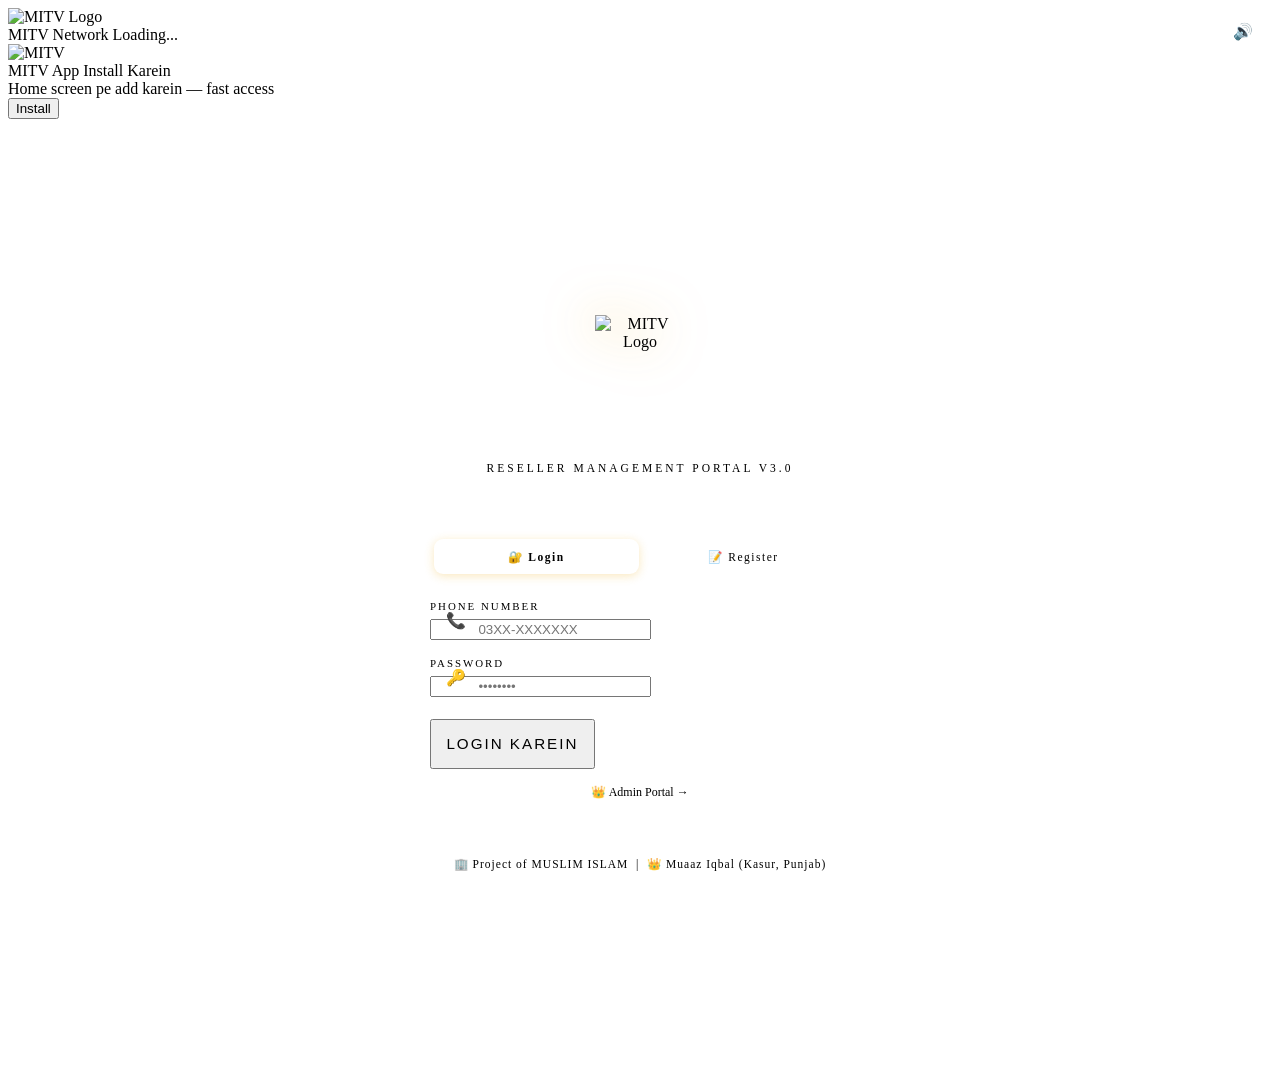
==== index.html @ 3e88e0eb "Add files via upload" ====
<!DOCTYPE html>
<html lang="en">
<head>
<meta charset="UTF-8">
<meta name="viewport" content="width=device-width, initial-scale=1.0, viewport-fit=cover">
<meta name="theme-color" content="#f0b429">
<meta name="apple-mobile-web-app-capable" content="yes">
<meta name="apple-mobile-web-app-status-bar-style" content="black-translucent">
<meta name="apple-mobile-web-app-title" content="MITV Portal">
<title>MITV Network — Reseller Portal</title>
<link rel="manifest" href="manifest.json">
<link rel="apple-touch-icon" href="https://i.ibb.co/Xxpt0B54/IMG-20260415-223746-removebg-preview.png">
<link rel="stylesheet" href="css/shared.css">
<style>
/* ── PAGE SPECIFIC ─────────────────────────────────────────── */
.login-page {
  position: relative; z-index: 1;
  min-height: 100vh; min-height: 100dvh;
  display: flex; flex-direction: column;
  align-items: center; justify-content: center;
  padding: 1.5rem;
}

/* Logo 3D */
.logo-area {
  text-align: center; margin-bottom: 2rem;
  animation: fadeInDown 0.7s ease both;
  perspective: 600px;
}
.logo-img-wrap {
  width: 90px; height: 90px; margin: 0 auto 1rem;
  perspective: 400px;
  animation: logoFloat 4s ease-in-out infinite;
}
.logo-img-wrap img {
  width: 100%; height: 100%; object-fit: contain;
  filter: drop-shadow(0 0 24px rgba(240,180,41,0.7));
  animation: logoRotate 8s ease-in-out infinite;
  transform-style: preserve-3d;
}
@keyframes logoFloat  { 0%,100%{transform:translateY(0)} 50%{transform:translateY(-10px)} }
@keyframes logoRotate { 0%,100%{transform:rotateY(0) scale(1)} 50%{transform:rotateY(15deg) scale(1.05)} }

.logo-title {
  font-family: var(--font-head); font-size: 2rem; font-weight: 900;
  letter-spacing: 5px; text-transform: uppercase;
  background: linear-gradient(90deg, var(--gold3), var(--gold2), var(--gold), var(--gold2));
  background-size: 200%;
  -webkit-background-clip: text; -webkit-text-fill-color: transparent; background-clip: text;
  animation: shimmer 3s linear infinite;
}
.logo-sub {
  color: var(--text2); font-size: 0.72rem; letter-spacing: 3px;
  text-transform: uppercase; margin-top: 0.3rem;
}
@keyframes shimmer { 0%{background-position:0%} 100%{background-position:200%} }

/* Tab switcher */
.tab-row {
  display: flex; background: var(--dark2); border: 1px solid var(--border);
  border-radius: 12px; padding: 4px; margin-bottom: 1.4rem; gap: 2px;
}
.tab-btn {
  flex: 1; padding: 0.65rem; border: none; border-radius: 9px;
  font-family: var(--font-head); font-size: 0.72rem; letter-spacing: 1.5px;
  cursor: pointer; transition: var(--transition); color: var(--text2); background: transparent;
}
.tab-btn.active {
  background: linear-gradient(135deg, var(--gold), var(--gold3)); color: var(--dark); font-weight: 700;
  box-shadow: 0 2px 10px rgba(240,180,41,0.3);
}

/* Cards */
.auth-card {
  width: 100%; max-width: 420px;
  animation: scaleIn 0.5s 0.1s cubic-bezier(0.34,1.56,0.64,1) both;
}

/* Field with icon */
.field-wrap { position: relative; margin-bottom: 1.1rem; }
.field-icon { position:absolute; left:1rem; top:50%; transform:translateY(-50%); font-size:1rem; color:var(--text2); pointer-events:none; transition:color 0.2s; }
.form-input { padding-left: 2.9rem !important; }
.field-wrap:focus-within .field-icon { color: var(--gold); }
.field-label { font-family:var(--font-head); font-size:0.68rem; letter-spacing:2px; color:var(--text2); display:block; margin-bottom:0.4rem; text-transform:uppercase; }

/* Error */
.error-box {
  background: rgba(255,77,109,0.1); border: 1px solid rgba(255,77,109,0.3);
  border-radius: var(--radius-sm); padding: 0.7rem 1rem; color: var(--red);
  font-size: 0.82rem; margin-bottom: 0.9rem; display: none;
}
.error-box.show { display: block; animation: shake 0.4s ease; }

/* Success box */
.success-box {
  background: rgba(0,230,118,0.1); border: 1px solid rgba(0,230,118,0.25);
  border-radius: var(--radius-sm); padding: 0.8rem 1rem; color: var(--green);
  font-size: 0.85rem; margin-bottom: 0.9rem; display: none; line-height: 1.6;
}
.success-box.show { display: block; animation: fadeIn 0.4s ease; }

/* Footer */
.login-footer {
  margin-top: 1.8rem; text-align: center; color: var(--text2);
  font-size: 0.72rem; letter-spacing: 1px;
  animation: fadeInUp 0.6s 0.3s ease both;
}
.login-footer .gold { color: var(--gold); }

/* PWA banner */
#pwaBanner { z-index: 500; }

/* Admin link */
.admin-link {
  display: block; text-align: center; margin-top: 1rem;
  color: var(--text3); font-size: 0.75rem; text-decoration: none;
  transition: color 0.2s;
}
.admin-link:hover { color: var(--gold); }
</style>
</head>
<body>

<!-- Animated BG -->
<div class="bg-canvas">
  <div class="particles"></div>
  <div class="orb orb-1"></div>
  <div class="orb orb-2"></div>
  <div class="orb orb-3"></div>
</div>

<!-- Loader -->
<div class="loader-overlay" id="loaderOverlay">
  <img src="https://i.ibb.co/Xxpt0B54/IMG-20260415-223746-removebg-preview.png" class="loader-logo" alt="MITV Logo">
  <div class="loader-ring"></div>
  <div class="loader-text">MITV Network Loading...</div>
  <div class="loader-progress"><div class="loader-progress-bar"></div></div>
</div>

<!-- Sound toggle -->
<button onclick="toggleSound()" id="soundToggle" style="position:fixed;top:1rem;right:1rem;z-index:99;background:var(--glass2);border:1px solid var(--border);border-radius:8px;padding:0.4rem 0.7rem;color:var(--text);cursor:pointer;font-size:1rem;backdrop-filter:blur(10px);">🔊</button>

<!-- PWA Install Banner -->
<div class="pwa-banner" id="pwaBanner">
  <img src="https://i.ibb.co/Xxpt0B54/IMG-20260415-223746-removebg-preview.png" class="pwa-banner-logo" alt="MITV">
  <div class="pwa-banner-text">
    <div class="pwa-banner-title">MITV App Install Karein</div>
    <div class="pwa-banner-sub">Home screen pe add karein — fast access</div>
  </div>
  <button class="btn btn-gold btn-sm" onclick="installPWA()">Install</button>
</div>

<div class="login-page">
  <div class="logo-area">
    <div class="logo-img-wrap">
      <img src="https://i.ibb.co/Xxpt0B54/IMG-20260415-223746-removebg-preview.png" alt="MITV Logo">
    </div>
    <div class="logo-title">MITV Network</div>
    <div class="logo-sub">Reseller Management Portal v3.0</div>
  </div>

  <div class="auth-card card-3d" style="padding:1.8rem 2rem;">
    <div class="gold-line"></div>

    <!-- Tab Row -->
    <div class="tab-row">
      <button class="tab-btn active" id="tabLogin" onclick="switchTab('login')">🔐 Login</button>
      <button class="tab-btn" id="tabRegister" onclick="switchTab('register')">📝 Register</button>
    </div>

    <!-- LOGIN FORM -->
    <div id="loginForm">
      <div id="loginError" class="error-box"></div>
      <div class="field-wrap">
        <label class="field-label">Phone Number</label>
        <span class="field-icon">📞</span>
        <input type="tel" class="form-input" id="loginPhone" placeholder="03XX-XXXXXXX" autocomplete="tel">
      </div>
      <div class="field-wrap">
        <label class="field-label">Password</label>
        <span class="field-icon">🔑</span>
        <input type="password" class="form-input" id="loginPass" placeholder="••••••••" autocomplete="current-password">
      </div>
      <button class="btn btn-gold btn-full" id="loginBtn" onclick="doLogin()" style="margin-top:0.3rem; padding:0.9rem; font-size:0.95rem; letter-spacing:2px;">
        LOGIN KAREIN
      </button>
      <a href="admin.html" class="admin-link">👑 Admin Portal →</a>
    </div>

    <!-- REGISTER FORM -->
    <div id="registerForm" style="display:none;">
      <div style="background:rgba(240,180,41,0.08);border:1px solid var(--border2);border-radius:10px;padding:0.8rem 1rem;margin-bottom:1.2rem;font-size:0.82rem;color:var(--text2);line-height:1.6;">
        ℹ️ Registration request admin (Muaaz) ke paas jayegi. Approve hone ke baad login kar sakte ho.
      </div>
      <div id="registerError"   class="error-box"></div>
      <div id="registerSuccess" class="success-box"></div>
      <div class="field-wrap">
        <label class="field-label">Pura Naam</label>
        <span class="field-icon">👤</span>
        <input type="text" class="form-input" id="regName" placeholder="Muhammad Ali">
      </div>
      <div class="field-wrap">
        <label class="field-label">WhatsApp Number</label>
        <span class="field-icon">📞</span>
        <input type="tel" class="form-input" id="regPhone" placeholder="03XX-XXXXXXX">
      </div>
      <div class="field-wrap">
        <label class="field-label">City / Shehar</label>
        <span class="field-icon">📍</span>
        <input type="text" class="form-input" id="regCity" placeholder="Lahore, Karachi...">
      </div>
      <div class="field-wrap">
        <label class="field-label">Password Chahiye</label>
        <span class="field-icon">🔒</span>
        <input type="password" class="form-input" id="regPass" placeholder="Secure password">
      </div>
      <div class="field-wrap">
        <label class="field-label">MITV Se Kaise Suna?</label>
        <span class="field-icon">💬</span>
        <input type="text" class="form-input" id="regRef" placeholder="Dost, social media...">
      </div>
      <button class="btn btn-gold btn-full" id="registerBtn" onclick="doRegister()" style="margin-top:0.3rem; padding:0.9rem; font-size:0.92rem; letter-spacing:1px;">
        📤 Request Bhejo
      </button>
    </div>
  </div>

  <div class="login-footer">
    🏢 Project of <span class="gold">MUSLIM ISLAM</span> &nbsp;|&nbsp; 👑 <span class="gold">Muaaz Iqbal</span> (Kasur, Punjab)
  </div>
</div>

<div id="toastContainer"></div>

<!-- Scripts -->
<script src="js/sounds.js"></script>
<script type="module">
import { initializeApp }    from "https://www.gstatic.com/firebasejs/11.0.0/firebase-app.js";
import { getDatabase, ref, get, push, set }
  from "https://www.gstatic.com/firebasejs/11.0.0/firebase-database.js";
import { firebaseConfig, showToast, registerSW } from './js/firebase-config.js';

const app = initializeApp(firebaseConfig);
const db  = getDatabase(app);

registerSW();

// ── HIDE LOADER ──────────────────────────────────────────────
setTimeout(() => {
  document.getElementById('loaderOverlay').classList.add('hide');
}, 1800);

// ── CHECK SAVED SESSION ──────────────────────────────────────
window.addEventListener('load', () => {
  const saved = localStorage.getItem('mitv_session');
  if (saved) {
    try {
      const s = JSON.parse(saved);
      if (s && s.id && s.role) {
        // Auto-redirect with PIN check
        sessionStorage.setItem('mitv_reseller', saved);
        window.location.href = s.role === 'admin' ? 'admin.html' : 'dashboard.html';
      }
    } catch(e) { localStorage.removeItem('mitv_session'); }
  }
});

// ── ENTER KEY ────────────────────────────────────────────────
['loginPhone','loginPass'].forEach(id => {
  document.getElementById(id)?.addEventListener('keydown', e => {
    if (e.key === 'Enter') window.doLogin();
  });
});

// ── TAB SWITCH ───────────────────────────────────────────────
window.switchTab = function(tab) {
  playSound('nav');
  const isLogin = tab === 'login';
  document.getElementById('loginForm').style.display    = isLogin ? 'block' : 'none';
  document.getElementById('registerForm').style.display = isLogin ? 'none'  : 'block';
  document.getElementById('tabLogin').classList.toggle('active',    isLogin);
  document.getElementById('tabRegister').classList.toggle('active', !isLogin);
};

// ── LOGIN ────────────────────────────────────────────────────
window.doLogin = async function() {
  const phone = document.getElementById('loginPhone').value.trim();
  const pass  = document.getElementById('loginPass').value.trim();
  const errEl = document.getElementById('loginError');
  const btn   = document.getElementById('loginBtn');

  errEl.classList.remove('show');

  if (!phone || !pass) {
    errEl.textContent = '⚠️ Phone aur password dono zaroori hain.';
    errEl.classList.add('show');
    playSound('error');
    return;
  }

  btn.disabled  = true;
  btn.innerHTML = '<span class="spinner"></span> Verify ho raha hai...';

  try {
    const snap = await get(ref(db, 'resellers'));
    if (!snap.exists()) throw new Error('No resellers');

    let found = null;
    for (const [rid, data] of Object.entries(snap.val())) {
      if (data.number === phone && data.password === pass && data.active !== false) {
        found = { ...data, id: rid, role: 'reseller' };
        break;
      }
    }

    if (found) {
      // Save session — remember me
      localStorage.setItem('mitv_session', JSON.stringify(found));
      sessionStorage.setItem('mitv_reseller', JSON.stringify(found));
      playSound('success');
      showToast(`✅ Welcome, ${found.name}!`, 'success');
      setTimeout(() => window.location.href = 'dashboard.html', 800);
    } else {
      throw new Error('invalid');
    }
  } catch(e) {
    playSound('error');
    errEl.textContent = '❌ Galat phone number ya password.';
    errEl.classList.add('show');
    btn.disabled  = false;
    btn.innerHTML = 'LOGIN KAREIN';
  }
};

// ── REGISTER ─────────────────────────────────────────────────
window.doRegister = async function() {
  const name  = document.getElementById('regName').value.trim();
  const phone = document.getElementById('regPhone').value.trim();
  const city  = document.getElementById('regCity').value.trim();
  const pass  = document.getElementById('regPass').value.trim();
  const ref2  = document.getElementById('regRef').value.trim();
  const errEl = document.getElementById('registerError');
  const sukEl = document.getElementById('registerSuccess');
  const btn   = document.getElementById('registerBtn');

  errEl.classList.remove('show'); sukEl.classList.remove('show');

  if (!name || !phone || !pass) {
    errEl.textContent = '⚠️ Naam, phone aur password zaroori hain.';
    errEl.classList.add('show'); playSound('error'); return;
  }
  if (pass.length < 4) {
    errEl.textContent = '⚠️ Password kam az kam 4 characters ka hona chahiye.';
    errEl.classList.add('show'); playSound('error'); return;
  }

  btn.disabled  = true;
  btn.innerHTML = '<span class="spinner"></span> Bhej raha hai...';

  try {
    // Save to reseller_requests node — admin will approve
    await push(ref(db, 'reseller_requests'), {
      name, phone, city, password: pass, reference: ref2,
      status:      'pending',
      requested_at: Date.now()
    });

    playSound('deploy');
    sukEl.innerHTML = `✅ <strong>Request bhaij di gayi!</strong><br>Admin (Muaaz) aapko approve karega aur login details bhejega.<br><br>📞 Contact: Muaaz Iqbal (Kasur)`;
    sukEl.classList.add('show');
    btn.disabled  = false;
    btn.innerHTML = '📤 Request Bhejo';
    // Clear form
    ['regName','regPhone','regCity','regPass','regRef'].forEach(id => { document.getElementById(id).value = ''; });

  } catch(e) {
    playSound('error');
    errEl.textContent = '❌ Error: ' + e.message;
    errEl.classList.add('show');
    btn.disabled  = false;
    btn.innerHTML = '📤 Request Bhejo';
  }
};
</script>
</body>
</html>
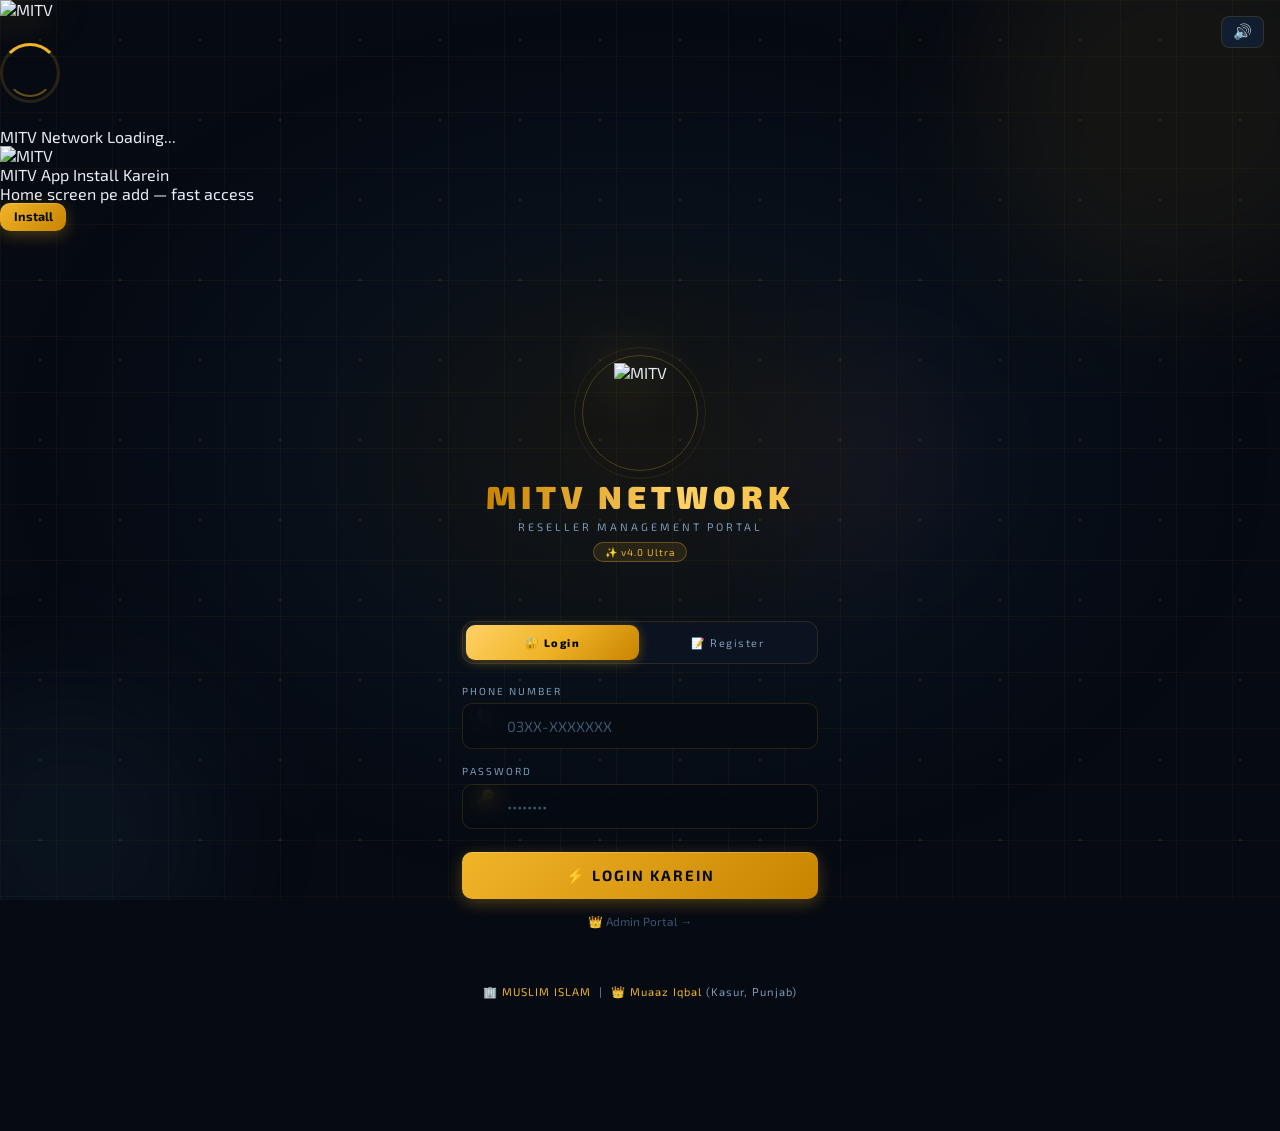
==== commit 0ed8c7ed: "Add files via upload" ====
--- a/index.html
+++ b/index.html
@@ -2,384 +2,213 @@
 <html lang="en">
 <head>
 <meta charset="UTF-8">
-<meta name="viewport" content="width=device-width, initial-scale=1.0, viewport-fit=cover">
+<meta name="viewport" content="width=device-width,initial-scale=1,viewport-fit=cover">
 <meta name="theme-color" content="#f0b429">
 <meta name="apple-mobile-web-app-capable" content="yes">
 <meta name="apple-mobile-web-app-status-bar-style" content="black-translucent">
-<meta name="apple-mobile-web-app-title" content="MITV Portal">
-<title>MITV Network — Reseller Portal</title>
+<meta name="apple-mobile-web-app-title" content="MITV">
+<title>MITV Network — Login</title>
 <link rel="manifest" href="manifest.json">
 <link rel="apple-touch-icon" href="https://i.ibb.co/Xxpt0B54/IMG-20260415-223746-removebg-preview.png">
 <link rel="stylesheet" href="css/shared.css">
 <style>
-/* ── PAGE SPECIFIC ─────────────────────────────────────────── */
-.login-page {
-  position: relative; z-index: 1;
-  min-height: 100vh; min-height: 100dvh;
-  display: flex; flex-direction: column;
-  align-items: center; justify-content: center;
-  padding: 1.5rem;
-}
-
-/* Logo 3D */
-.logo-area {
-  text-align: center; margin-bottom: 2rem;
-  animation: fadeInDown 0.7s ease both;
-  perspective: 600px;
-}
-.logo-img-wrap {
-  width: 90px; height: 90px; margin: 0 auto 1rem;
-  perspective: 400px;
-  animation: logoFloat 4s ease-in-out infinite;
-}
-.logo-img-wrap img {
-  width: 100%; height: 100%; object-fit: contain;
-  filter: drop-shadow(0 0 24px rgba(240,180,41,0.7));
-  animation: logoRotate 8s ease-in-out infinite;
-  transform-style: preserve-3d;
-}
-@keyframes logoFloat  { 0%,100%{transform:translateY(0)} 50%{transform:translateY(-10px)} }
-@keyframes logoRotate { 0%,100%{transform:rotateY(0) scale(1)} 50%{transform:rotateY(15deg) scale(1.05)} }
-
-.logo-title {
-  font-family: var(--font-head); font-size: 2rem; font-weight: 900;
-  letter-spacing: 5px; text-transform: uppercase;
-  background: linear-gradient(90deg, var(--gold3), var(--gold2), var(--gold), var(--gold2));
-  background-size: 200%;
-  -webkit-background-clip: text; -webkit-text-fill-color: transparent; background-clip: text;
-  animation: shimmer 3s linear infinite;
-}
-.logo-sub {
-  color: var(--text2); font-size: 0.72rem; letter-spacing: 3px;
-  text-transform: uppercase; margin-top: 0.3rem;
-}
-@keyframes shimmer { 0%{background-position:0%} 100%{background-position:200%} }
-
-/* Tab switcher */
-.tab-row {
-  display: flex; background: var(--dark2); border: 1px solid var(--border);
-  border-radius: 12px; padding: 4px; margin-bottom: 1.4rem; gap: 2px;
-}
-.tab-btn {
-  flex: 1; padding: 0.65rem; border: none; border-radius: 9px;
-  font-family: var(--font-head); font-size: 0.72rem; letter-spacing: 1.5px;
-  cursor: pointer; transition: var(--transition); color: var(--text2); background: transparent;
-}
-.tab-btn.active {
-  background: linear-gradient(135deg, var(--gold), var(--gold3)); color: var(--dark); font-weight: 700;
-  box-shadow: 0 2px 10px rgba(240,180,41,0.3);
-}
-
-/* Cards */
-.auth-card {
-  width: 100%; max-width: 420px;
-  animation: scaleIn 0.5s 0.1s cubic-bezier(0.34,1.56,0.64,1) both;
-}
-
-/* Field with icon */
-.field-wrap { position: relative; margin-bottom: 1.1rem; }
-.field-icon { position:absolute; left:1rem; top:50%; transform:translateY(-50%); font-size:1rem; color:var(--text2); pointer-events:none; transition:color 0.2s; }
-.form-input { padding-left: 2.9rem !important; }
-.field-wrap:focus-within .field-icon { color: var(--gold); }
-.field-label { font-family:var(--font-head); font-size:0.68rem; letter-spacing:2px; color:var(--text2); display:block; margin-bottom:0.4rem; text-transform:uppercase; }
-
-/* Error */
-.error-box {
-  background: rgba(255,77,109,0.1); border: 1px solid rgba(255,77,109,0.3);
-  border-radius: var(--radius-sm); padding: 0.7rem 1rem; color: var(--red);
-  font-size: 0.82rem; margin-bottom: 0.9rem; display: none;
-}
-.error-box.show { display: block; animation: shake 0.4s ease; }
-
-/* Success box */
-.success-box {
-  background: rgba(0,230,118,0.1); border: 1px solid rgba(0,230,118,0.25);
-  border-radius: var(--radius-sm); padding: 0.8rem 1rem; color: var(--green);
-  font-size: 0.85rem; margin-bottom: 0.9rem; display: none; line-height: 1.6;
-}
-.success-box.show { display: block; animation: fadeIn 0.4s ease; }
+.login-wrap{min-height:100vh;min-height:100dvh;display:flex;flex-direction:column;align-items:center;justify-content:center;padding:1.4rem;position:relative;z-index:1}
+
+/* Logo */
+.logo-block{text-align:center;margin-bottom:1.9rem;animation:fadeUp .7s ease both}
+.logo-ring{width:100px;height:100px;margin:0 auto .9rem;position:relative;animation:logoFloat 4s ease-in-out infinite}
+.logo-ring::before{content:'';position:absolute;inset:-8px;border-radius:50%;border:1.5px solid rgba(240,180,41,.25);animation:ringPulse 3s ease-in-out infinite}
+.logo-ring::after{content:'';position:absolute;inset:-16px;border-radius:50%;border:1px solid rgba(240,180,41,.1);animation:ringPulse 3s ease-in-out infinite .5s}
+.logo-ring img{width:100%;height:100%;object-fit:contain;filter:drop-shadow(0 0 28px rgba(240,180,41,.72));animation:logoSpin 10s ease-in-out infinite;position:relative;z-index:1}
+.logo-title{font-family:var(--fh);font-size:2rem;font-weight:900;letter-spacing:5px;background:linear-gradient(90deg,var(--gold3),var(--gold2),var(--gold),var(--gold2),var(--gold3));background-size:250%;-webkit-background-clip:text;-webkit-text-fill-color:transparent;background-clip:text;animation:shimmer 3.5s linear infinite}
+.logo-sub{color:var(--text2);font-size:.68rem;letter-spacing:3px;text-transform:uppercase;margin-top:.3rem}
+.logo-ver{display:inline-flex;align-items:center;gap:.35rem;background:rgba(240,180,41,.1);border:1px solid var(--border2);border-radius:20px;padding:.2rem .7rem;font-size:.62rem;color:var(--gold);font-family:var(--fh);letter-spacing:1px;margin-top:.55rem}
+
+@keyframes logoFloat {0%,100%{transform:translateY(0) rotateX(0)}50%{transform:translateY(-10px) rotateX(3deg)}}
+@keyframes logoSpin  {0%,100%{transform:rotateY(0) scale(1)}50%{transform:rotateY(18deg) scale(1.05)}}
+@keyframes ringPulse {0%,100%{opacity:.4;transform:scale(1)}50%{opacity:.8;transform:scale(1.05)}}
+@keyframes shimmer   {0%{background-position:0%}100%{background-position:250%}}
+
+/* Card */
+.auth-card{width:100%;max-width:420px;animation:scaleIn .5s .1s var(--spring) both}
+
+/* Tabs */
+.tabs{display:flex;background:var(--dark2);border:1px solid var(--border);border-radius:12px;padding:3px;margin-bottom:1.3rem;gap:2px}
+.tab{flex:1;padding:.65rem;border:none;border-radius:9px;font-family:var(--fh);font-size:.68rem;letter-spacing:1.5px;cursor:pointer;transition:var(--t);color:var(--text2);background:transparent}
+.tab.on{background:linear-gradient(135deg,var(--gold2),var(--gold),var(--gold3));color:var(--dark);font-weight:800;box-shadow:0 2px 12px rgba(240,180,41,.35)}
+
+/* Field */
+.field{position:relative;margin-bottom:1.05rem}
+.field-lbl{font-family:var(--fh);font-size:.64rem;letter-spacing:2px;color:var(--text2);display:block;margin-bottom:.38rem;text-transform:uppercase}
+.field-ico{position:absolute;left:.9rem;top:50%;transform:translateY(-50%);font-size:.95rem;color:var(--text2);pointer-events:none;transition:color .2s,transform .2s}
+.field-inp{padding-left:2.75rem!important}
+.field:focus-within .field-ico{color:var(--gold);transform:translateY(-50%) scale(1.1)}
+
+/* Error/Success */
+.err-box{background:rgba(255,68,102,.1);border:1px solid rgba(255,68,102,.28);border-radius:var(--r2);padding:.68rem 1rem;color:var(--red);font-size:.81rem;margin-bottom:.85rem;display:none}
+.err-box.show{display:block;animation:shake .4s ease}
+.ok-box{background:rgba(0,230,118,.1);border:1px solid rgba(0,230,118,.26);border-radius:var(--r2);padding:.8rem 1rem;color:var(--green);font-size:.84rem;margin-bottom:.85rem;display:none;line-height:1.65}
+.ok-box.show{display:block;animation:fadeIn .4s ease}
+.info-box{background:rgba(240,180,41,.07);border:1px solid var(--border2);border-radius:var(--r2);padding:.8rem 1rem;margin-bottom:1.15rem;font-size:.81rem;color:var(--text2);line-height:1.65}
 
 /* Footer */
-.login-footer {
-  margin-top: 1.8rem; text-align: center; color: var(--text2);
-  font-size: 0.72rem; letter-spacing: 1px;
-  animation: fadeInUp 0.6s 0.3s ease both;
-}
-.login-footer .gold { color: var(--gold); }
-
-/* PWA banner */
-#pwaBanner { z-index: 500; }
-
-/* Admin link */
-.admin-link {
-  display: block; text-align: center; margin-top: 1rem;
-  color: var(--text3); font-size: 0.75rem; text-decoration: none;
-  transition: color 0.2s;
-}
-.admin-link:hover { color: var(--gold); }
+.login-foot{margin-top:1.7rem;text-align:center;color:var(--text2);font-size:.7rem;letter-spacing:1px;animation:fadeUp .6s .3s ease both}
+.login-foot .g{color:var(--gold)}
+.admin-lnk{display:block;text-align:center;margin-top:.9rem;color:var(--text3);font-size:.74rem;text-decoration:none;transition:color .2s}
+.admin-lnk:hover{color:var(--gold)}
 </style>
 </head>
 <body>
-
-<!-- Animated BG -->
-<div class="bg-canvas">
-  <div class="particles"></div>
-  <div class="orb orb-1"></div>
-  <div class="orb orb-2"></div>
-  <div class="orb orb-3"></div>
+<div class="bg-canvas"><div class="particles"></div><div class="orb orb-1"></div><div class="orb orb-2"></div><div class="orb orb-3"></div></div>
+
+<!-- Loader -->
+<div class="loader" id="loader">
+  <img src="https://i.ibb.co/Xxpt0B54/IMG-20260415-223746-removebg-preview.png" class="loader-logo" alt="MITV">
+  <div class="loader-ring"></div>
+  <div class="loader-txt">MITV Network Loading...</div>
+  <div class="loader-bar"><div class="loader-bar-fill"></div></div>
 </div>
 
-<!-- Loader -->
-<div class="loader-overlay" id="loaderOverlay">
-  <img src="https://i.ibb.co/Xxpt0B54/IMG-20260415-223746-removebg-preview.png" class="loader-logo" alt="MITV Logo">
-  <div class="loader-ring"></div>
-  <div class="loader-text">MITV Network Loading...</div>
-  <div class="loader-progress"><div class="loader-progress-bar"></div></div>
-</div>
-
-<!-- Sound toggle -->
-<button onclick="toggleSound()" id="soundToggle" style="position:fixed;top:1rem;right:1rem;z-index:99;background:var(--glass2);border:1px solid var(--border);border-radius:8px;padding:0.4rem 0.7rem;color:var(--text);cursor:pointer;font-size:1rem;backdrop-filter:blur(10px);">🔊</button>
-
-<!-- PWA Install Banner -->
-<div class="pwa-banner" id="pwaBanner">
-  <img src="https://i.ibb.co/Xxpt0B54/IMG-20260415-223746-removebg-preview.png" class="pwa-banner-logo" alt="MITV">
-  <div class="pwa-banner-text">
-    <div class="pwa-banner-title">MITV App Install Karein</div>
-    <div class="pwa-banner-sub">Home screen pe add karein — fast access</div>
-  </div>
+<!-- Sound -->
+<button id="sndBtn" onclick="toggleSound()" style="position:fixed;top:1rem;right:1rem;z-index:99;background:var(--glass2);border:1px solid var(--border);border-radius:8px;padding:.38rem .7rem;color:var(--text);cursor:pointer;font-size:.95rem;backdrop-filter:blur(12px);transition:var(--t)">🔊</button>
+
+<!-- PWA Banner -->
+<div class="pwa-bar" id="pwaBanner" style="bottom:1.4rem">
+  <img src="https://i.ibb.co/Xxpt0B54/IMG-20260415-223746-removebg-preview.png" alt="MITV">
+  <div class="pwa-bar-text"><div class="pwa-bar-title">MITV App Install Karein</div><div class="pwa-bar-sub">Home screen pe add — fast access</div></div>
   <button class="btn btn-gold btn-sm" onclick="installPWA()">Install</button>
 </div>
 
-<div class="login-page">
-  <div class="logo-area">
-    <div class="logo-img-wrap">
-      <img src="https://i.ibb.co/Xxpt0B54/IMG-20260415-223746-removebg-preview.png" alt="MITV Logo">
+<div class="login-wrap">
+  <div class="logo-block">
+    <div class="logo-ring"><img src="https://i.ibb.co/Xxpt0B54/IMG-20260415-223746-removebg-preview.png" alt="MITV"></div>
+    <div class="logo-title">MITV NETWORK</div>
+    <div class="logo-sub">Reseller Management Portal</div>
+    <div class="logo-ver">✨ v4.0 Ultra</div>
+  </div>
+
+  <div class="auth-card card" style="padding:1.8rem 2rem">
+    <div class="gold-bar"></div>
+    <div class="tabs">
+      <button class="tab on" id="t1" onclick="switchTab('login')">🔐 Login</button>
+      <button class="tab" id="t2" onclick="switchTab('reg')">📝 Register</button>
     </div>
-    <div class="logo-title">MITV Network</div>
-    <div class="logo-sub">Reseller Management Portal v3.0</div>
-  </div>
-
-  <div class="auth-card card-3d" style="padding:1.8rem 2rem;">
-    <div class="gold-line"></div>
-
-    <!-- Tab Row -->
-    <div class="tab-row">
-      <button class="tab-btn active" id="tabLogin" onclick="switchTab('login')">🔐 Login</button>
-      <button class="tab-btn" id="tabRegister" onclick="switchTab('register')">📝 Register</button>
+
+    <!-- LOGIN -->
+    <div id="loginForm">
+      <div class="err-box" id="loginErr"></div>
+      <div class="field">
+        <label class="field-lbl">Phone Number</label>
+        <span class="field-ico">📞</span>
+        <input type="tel" class="form-input field-inp" id="lPhone" placeholder="03XX-XXXXXXX" autocomplete="tel">
+      </div>
+      <div class="field">
+        <label class="field-lbl">Password</label>
+        <span class="field-ico">🔑</span>
+        <input type="password" class="form-input field-inp" id="lPass" placeholder="••••••••" autocomplete="current-password">
+      </div>
+      <button class="btn btn-gold btn-full" id="loginBtn" onclick="doLogin()" style="margin-top:.35rem;padding:.9rem;font-size:.93rem;letter-spacing:2px">⚡ LOGIN KAREIN</button>
+      <a href="admin.html" class="admin-lnk">👑 Admin Portal →</a>
     </div>
 
-    <!-- LOGIN FORM -->
-    <div id="loginForm">
-      <div id="loginError" class="error-box"></div>
-      <div class="field-wrap">
-        <label class="field-label">Phone Number</label>
-        <span class="field-icon">📞</span>
-        <input type="tel" class="form-input" id="loginPhone" placeholder="03XX-XXXXXXX" autocomplete="tel">
-      </div>
-      <div class="field-wrap">
-        <label class="field-label">Password</label>
-        <span class="field-icon">🔑</span>
-        <input type="password" class="form-input" id="loginPass" placeholder="••••••••" autocomplete="current-password">
-      </div>
-      <button class="btn btn-gold btn-full" id="loginBtn" onclick="doLogin()" style="margin-top:0.3rem; padding:0.9rem; font-size:0.95rem; letter-spacing:2px;">
-        LOGIN KAREIN
-      </button>
-      <a href="admin.html" class="admin-link">👑 Admin Portal →</a>
-    </div>
-
-    <!-- REGISTER FORM -->
-    <div id="registerForm" style="display:none;">
-      <div style="background:rgba(240,180,41,0.08);border:1px solid var(--border2);border-radius:10px;padding:0.8rem 1rem;margin-bottom:1.2rem;font-size:0.82rem;color:var(--text2);line-height:1.6;">
-        ℹ️ Registration request admin (Muaaz) ke paas jayegi. Approve hone ke baad login kar sakte ho.
-      </div>
-      <div id="registerError"   class="error-box"></div>
-      <div id="registerSuccess" class="success-box"></div>
-      <div class="field-wrap">
-        <label class="field-label">Pura Naam</label>
-        <span class="field-icon">👤</span>
-        <input type="text" class="form-input" id="regName" placeholder="Muhammad Ali">
-      </div>
-      <div class="field-wrap">
-        <label class="field-label">WhatsApp Number</label>
-        <span class="field-icon">📞</span>
-        <input type="tel" class="form-input" id="regPhone" placeholder="03XX-XXXXXXX">
-      </div>
-      <div class="field-wrap">
-        <label class="field-label">City / Shehar</label>
-        <span class="field-icon">📍</span>
-        <input type="text" class="form-input" id="regCity" placeholder="Lahore, Karachi...">
-      </div>
-      <div class="field-wrap">
-        <label class="field-label">Password Chahiye</label>
-        <span class="field-icon">🔒</span>
-        <input type="password" class="form-input" id="regPass" placeholder="Secure password">
-      </div>
-      <div class="field-wrap">
-        <label class="field-label">MITV Se Kaise Suna?</label>
-        <span class="field-icon">💬</span>
-        <input type="text" class="form-input" id="regRef" placeholder="Dost, social media...">
-      </div>
-      <button class="btn btn-gold btn-full" id="registerBtn" onclick="doRegister()" style="margin-top:0.3rem; padding:0.9rem; font-size:0.92rem; letter-spacing:1px;">
-        📤 Request Bhejo
-      </button>
+    <!-- REGISTER -->
+    <div id="regForm" style="display:none">
+      <div class="info-box">ℹ️ Request admin (Muaaz) ke paas jayegi. Approve hone ke baad login kar sakte ho.</div>
+      <div class="err-box" id="regErr"></div>
+      <div class="ok-box" id="regOk"></div>
+      <div class="field"><label class="field-lbl">Pura Naam</label><span class="field-ico">👤</span><input type="text" class="form-input field-inp" id="rName" placeholder="Muhammad Ali"></div>
+      <div class="field"><label class="field-lbl">WhatsApp Number</label><span class="field-ico">📞</span><input type="tel" class="form-input field-inp" id="rPhone" placeholder="03XX-XXXXXXX"></div>
+      <div class="field"><label class="field-lbl">City</label><span class="field-ico">📍</span><input type="text" class="form-input field-inp" id="rCity" placeholder="Lahore, Karachi..."></div>
+      <div class="field"><label class="field-lbl">Password</label><span class="field-ico">🔒</span><input type="password" class="form-input field-inp" id="rPass" placeholder="Min 4 characters"></div>
+      <div class="field"><label class="field-lbl">MITV Se Kaise Suna?</label><span class="field-ico">💬</span><input type="text" class="form-input field-inp" id="rRef" placeholder="Dost, social media..."></div>
+      <button class="btn btn-gold btn-full" id="regBtn" onclick="doReg()" style="margin-top:.35rem;padding:.9rem;letter-spacing:1px">📤 Request Bhejo</button>
     </div>
   </div>
 
-  <div class="login-footer">
-    🏢 Project of <span class="gold">MUSLIM ISLAM</span> &nbsp;|&nbsp; 👑 <span class="gold">Muaaz Iqbal</span> (Kasur, Punjab)
+  <div class="login-foot">
+    🏢 <span class="g">MUSLIM ISLAM</span> &nbsp;|&nbsp; 👑 <span class="g">Muaaz Iqbal</span> (Kasur, Punjab)
   </div>
 </div>
 
-<div id="toastContainer"></div>
-
-<!-- Scripts -->
+<div id="toastBox"></div>
 <script src="js/sounds.js"></script>
 <script type="module">
-import { initializeApp }    from "https://www.gstatic.com/firebasejs/11.0.0/firebase-app.js";
-import { getDatabase, ref, get, push, set }
-  from "https://www.gstatic.com/firebasejs/11.0.0/firebase-database.js";
-import { firebaseConfig, showToast, registerSW } from './js/firebase-config.js';
-
-const app = initializeApp(firebaseConfig);
-const db  = getDatabase(app);
-
-registerSW();
-
-// ── HIDE LOADER ──────────────────────────────────────────────
-setTimeout(() => {
-  document.getElementById('loaderOverlay').classList.add('hide');
-}, 1800);
-
-// ── CHECK SAVED SESSION ──────────────────────────────────────
-window.addEventListener('load', () => {
-  const saved = localStorage.getItem('mitv_session');
-  if (saved) {
-    try {
-      const s = JSON.parse(saved);
-      if (s && s.id && s.role) {
-        // Auto-redirect with PIN check
-        sessionStorage.setItem('mitv_reseller', saved);
-        window.location.href = s.role === 'admin' ? 'admin.html' : 'dashboard.html';
-      }
-    } catch(e) { localStorage.removeItem('mitv_session'); }
-  }
-});
-
-// ── ENTER KEY ────────────────────────────────────────────────
-['loginPhone','loginPass'].forEach(id => {
-  document.getElementById(id)?.addEventListener('keydown', e => {
-    if (e.key === 'Enter') window.doLogin();
-  });
-});
-
-// ── TAB SWITCH ───────────────────────────────────────────────
-window.switchTab = function(tab) {
+import { initializeApp } from "https://www.gstatic.com/firebasejs/11.0.0/firebase-app.js";
+import { getDatabase, ref, get, push } from "https://www.gstatic.com/firebasejs/11.0.0/firebase-database.js";
+import { firebaseConfig, showToast, regSW } from './js/firebase-config.js';
+
+const app=initializeApp(firebaseConfig), db=getDatabase(app);
+regSW();
+
+setTimeout(()=>document.getElementById('loader').classList.add('hide'),1800);
+
+// Session check
+const s=localStorage.getItem('mitv_session');
+if(s){try{const p=JSON.parse(s);if(p?.id){sessionStorage.setItem('mitv_reseller',s);location.href=p.role==='admin'?'admin.html':'dashboard.html'}}catch{localStorage.removeItem('mitv_session')}}
+
+// Tab switch
+window.switchTab=t=>{
   playSound('nav');
-  const isLogin = tab === 'login';
-  document.getElementById('loginForm').style.display    = isLogin ? 'block' : 'none';
-  document.getElementById('registerForm').style.display = isLogin ? 'none'  : 'block';
-  document.getElementById('tabLogin').classList.toggle('active',    isLogin);
-  document.getElementById('tabRegister').classList.toggle('active', !isLogin);
+  const isL=t==='login';
+  document.getElementById('loginForm').style.display=isL?'block':'none';
+  document.getElementById('regForm').style.display=isL?'none':'block';
+  document.getElementById('t1').classList.toggle('on',isL);
+  document.getElementById('t2').classList.toggle('on',!isL);
 };
 
-// ── LOGIN ────────────────────────────────────────────────────
-window.doLogin = async function() {
-  const phone = document.getElementById('loginPhone').value.trim();
-  const pass  = document.getElementById('loginPass').value.trim();
-  const errEl = document.getElementById('loginError');
-  const btn   = document.getElementById('loginBtn');
-
-  errEl.classList.remove('show');
-
-  if (!phone || !pass) {
-    errEl.textContent = '⚠️ Phone aur password dono zaroori hain.';
-    errEl.classList.add('show');
+// Enter keys
+['lPhone','lPass'].forEach(id=>document.getElementById(id)?.addEventListener('keydown',e=>{if(e.key==='Enter')doLogin()}));
+['rName','rPhone','rCity','rPass','rRef'].forEach(id=>document.getElementById(id)?.addEventListener('keydown',e=>{if(e.key==='Enter')doReg()}));
+
+// Login
+window.doLogin=async()=>{
+  const phone=document.getElementById('lPhone').value.trim();
+  const pass=document.getElementById('lPass').value.trim();
+  const err=document.getElementById('loginErr');
+  const btn=document.getElementById('loginBtn');
+  err.classList.remove('show');
+  if(!phone||!pass){err.textContent='⚠️ Phone aur password zaroori hain.';err.classList.add('show');playSound('error');return}
+  btn.disabled=true;btn.innerHTML='<span class="spin"></span> Checking...';
+  try{
+    const snap=await get(ref(db,'resellers'));
+    let found=null;
+    if(snap.exists())for(const[id,d]of Object.entries(snap.val()))
+      if(d.number===phone&&d.password===pass&&d.active!==false){found={...d,id,role:'reseller'};break}
+    if(found){
+      localStorage.setItem('mitv_session',JSON.stringify(found));
+      sessionStorage.setItem('mitv_reseller',JSON.stringify(found));
+      playSound('success');showToast('✅ Welcome, '+found.name+'!','success');
+      setTimeout(()=>location.href='dashboard.html',800);
+    }else throw new Error('invalid');
+  }catch{
     playSound('error');
-    return;
-  }
-
-  btn.disabled  = true;
-  btn.innerHTML = '<span class="spinner"></span> Verify ho raha hai...';
-
-  try {
-    const snap = await get(ref(db, 'resellers'));
-    if (!snap.exists()) throw new Error('No resellers');
-
-    let found = null;
-    for (const [rid, data] of Object.entries(snap.val())) {
-      if (data.number === phone && data.password === pass && data.active !== false) {
-        found = { ...data, id: rid, role: 'reseller' };
-        break;
-      }
-    }
-
-    if (found) {
-      // Save session — remember me
-      localStorage.setItem('mitv_session', JSON.stringify(found));
-      sessionStorage.setItem('mitv_reseller', JSON.stringify(found));
-      playSound('success');
-      showToast(`✅ Welcome, ${found.name}!`, 'success');
-      setTimeout(() => window.location.href = 'dashboard.html', 800);
-    } else {
-      throw new Error('invalid');
-    }
-  } catch(e) {
-    playSound('error');
-    errEl.textContent = '❌ Galat phone number ya password.';
-    errEl.classList.add('show');
-    btn.disabled  = false;
-    btn.innerHTML = 'LOGIN KAREIN';
+    err.textContent='❌ Galat phone number ya password.';err.classList.add('show');
+    btn.disabled=false;btn.innerHTML='⚡ LOGIN KAREIN';
   }
 };
 
-// ── REGISTER ─────────────────────────────────────────────────
-window.doRegister = async function() {
-  const name  = document.getElementById('regName').value.trim();
-  const phone = document.getElementById('regPhone').value.trim();
-  const city  = document.getElementById('regCity').value.trim();
-  const pass  = document.getElementById('regPass').value.trim();
-  const ref2  = document.getElementById('regRef').value.trim();
-  const errEl = document.getElementById('registerError');
-  const sukEl = document.getElementById('registerSuccess');
-  const btn   = document.getElementById('registerBtn');
-
-  errEl.classList.remove('show'); sukEl.classList.remove('show');
-
-  if (!name || !phone || !pass) {
-    errEl.textContent = '⚠️ Naam, phone aur password zaroori hain.';
-    errEl.classList.add('show'); playSound('error'); return;
+// Register
+window.doReg=async()=>{
+  const name=document.getElementById('rName').value.trim();
+  const phone=document.getElementById('rPhone').value.trim();
+  const city=document.getElementById('rCity').value.trim();
+  const pass=document.getElementById('rPass').value.trim();
+  const ref2=document.getElementById('rRef').value.trim();
+  const err=document.getElementById('regErr'),ok=document.getElementById('regOk'),btn=document.getElementById('regBtn');
+  err.classList.remove('show');ok.classList.remove('show');
+  if(!name||!phone||!pass){err.textContent='⚠️ Naam, phone aur password zaroori.';err.classList.add('show');playSound('error');return}
+  if(pass.length<4){err.textContent='⚠️ Password min 4 characters.';err.classList.add('show');playSound('error');return}
+  btn.disabled=true;btn.innerHTML='<span class="spin"></span> Bhej raha hai...';
+  try{
+    await push(ref(db,'reseller_requests'),{name,phone,city,password:pass,reference:ref2,status:'pending',requested_at:Date.now()});
+    playSound('deploy');
+    ok.innerHTML='✅ <strong>Request bhaij di!</strong><br>Muaaz approve karega aur login details bhejega.<br>📞 Kasur, Punjab';
+    ok.classList.add('show');
+    ['rName','rPhone','rCity','rPass','rRef'].forEach(id=>document.getElementById(id).value='');
+  }catch(e){
+    err.textContent='❌ Error: '+e.message;err.classList.add('show');playSound('error');
   }
-  if (pass.length < 4) {
-    errEl.textContent = '⚠️ Password kam az kam 4 characters ka hona chahiye.';
-    errEl.classList.add('show'); playSound('error'); return;
-  }
-
-  btn.disabled  = true;
-  btn.innerHTML = '<span class="spinner"></span> Bhej raha hai...';
-
-  try {
-    // Save to reseller_requests node — admin will approve
-    await push(ref(db, 'reseller_requests'), {
-      name, phone, city, password: pass, reference: ref2,
-      status:      'pending',
-      requested_at: Date.now()
-    });
-
-    playSound('deploy');
-    sukEl.innerHTML = `✅ <strong>Request bhaij di gayi!</strong><br>Admin (Muaaz) aapko approve karega aur login details bhejega.<br><br>📞 Contact: Muaaz Iqbal (Kasur)`;
-    sukEl.classList.add('show');
-    btn.disabled  = false;
-    btn.innerHTML = '📤 Request Bhejo';
-    // Clear form
-    ['regName','regPhone','regCity','regPass','regRef'].forEach(id => { document.getElementById(id).value = ''; });
-
-  } catch(e) {
-    playSound('error');
-    errEl.textContent = '❌ Error: ' + e.message;
-    errEl.classList.add('show');
-    btn.disabled  = false;
-    btn.innerHTML = '📤 Request Bhejo';
-  }
+  btn.disabled=false;btn.innerHTML='📤 Request Bhejo';
 };
 </script>
 </body>
--- a/css/shared.css
+++ b/css/shared.css
@@ -0,0 +1,532 @@
+/* ============================================================
+   MITV NETWORK — SHARED DESIGN SYSTEM v3.0
+   3D Glassmorphism | Gold-Dark Futuristic Theme
+   Project: MUSLIM ISLAM | Founder: Muaaz Iqbal (Kasur)
+   ============================================================ */
+
+@import url('https://fonts.googleapis.com/css2?family=Orbitron:wght@400;600;700;900&family=Exo+2:ital,wght@0,300;0,400;0,600;0,800;1,400&family=Fira+Code:wght@400;500&display=swap');
+
+/* ── DESIGN TOKENS ─────────────────────────────────────────── */
+:root {
+  --gold:       #f0b429;
+  --gold2:      #ffd166;
+  --gold3:      #c88400;
+  --gold4:      #ffecad;
+  --dark:       #060a12;
+  --dark2:      #0b1220;
+  --dark3:      #101828;
+  --panel:      #0d1929;
+  --panel2:     #122035;
+  --panel3:     #172840;
+  --glass:      rgba(13,25,41,0.72);
+  --glass2:     rgba(18,32,53,0.85);
+  --border:     rgba(240,180,41,0.14);
+  --border2:    rgba(240,180,41,0.32);
+  --border3:    rgba(240,180,41,0.55);
+  --text:       #e8edf5;
+  --text2:      #7a9ab8;
+  --text3:      #3a5570;
+  --green:      #00e676;
+  --green2:     rgba(0,230,118,0.12);
+  --red:        #ff4d6d;
+  --red2:       rgba(255,77,109,0.12);
+  --blue:       #4fc3f7;
+  --purple:     #bb86fc;
+  --orange:     #ff9f1c;
+  --glow-gold:  0 0 30px rgba(240,180,41,0.28), 0 0 60px rgba(240,180,41,0.12);
+  --glow-green: 0 0 20px rgba(0,230,118,0.3);
+  --glow-red:   0 0 20px rgba(255,77,109,0.3);
+  --shadow:     0 16px 48px rgba(0,0,0,0.6);
+  --shadow2:    0 4px 16px rgba(0,0,0,0.4);
+  --radius:     16px;
+  --radius-sm:  10px;
+  --radius-xs:  7px;
+  --font-head:  'Orbitron', monospace;
+  --font-body:  'Exo 2', sans-serif;
+  --font-mono:  'Fira Code', monospace;
+  --transition: all 0.25s cubic-bezier(0.4, 0, 0.2, 1);
+}
+
+/* ── RESET & BASE ──────────────────────────────────────────── */
+*, *::before, *::after { margin:0; padding:0; box-sizing:border-box; }
+html { scroll-behavior:smooth; }
+
+body {
+  background: var(--dark);
+  color: var(--text);
+  font-family: var(--font-body);
+  min-height: 100vh;
+  overflow-x: hidden;
+  -webkit-tap-highlight-color: transparent;
+  cursor: url("data:image/svg+xml,%3Csvg xmlns='http://www.w3.org/2000/svg' width='20' height='20' viewBox='0 0 20 20'%3E%3Ccircle cx='4' cy='4' r='3' fill='%23f0b429' opacity='0.8'/%3E%3C/svg%3E") 4 4, auto;
+}
+
+/* ── ANIMATED BACKGROUND ───────────────────────────────────── */
+.bg-canvas {
+  position: fixed; inset: 0; z-index: 0; overflow: hidden; pointer-events: none;
+}
+
+/* Grid */
+.bg-canvas::before {
+  content: '';
+  position: absolute; inset: 0;
+  background:
+    linear-gradient(rgba(240,180,41,0.04) 1px, transparent 1px),
+    linear-gradient(90deg, rgba(240,180,41,0.04) 1px, transparent 1px);
+  background-size: 56px 56px;
+  animation: gridDrift 40s linear infinite;
+}
+
+/* Radial center glow */
+.bg-canvas::after {
+  content: '';
+  position: absolute;
+  top: 50%; left: 50%;
+  transform: translate(-50%,-50%);
+  width: 110vw; height: 110vh;
+  background: radial-gradient(ellipse at center,
+    rgba(240,180,41,0.07) 0%,
+    rgba(79,195,247,0.03) 35%,
+    transparent 65%);
+  animation: pulseBg 8s ease-in-out infinite;
+}
+
+/* 3D floating orbs */
+.orb {
+  position: absolute;
+  border-radius: 50%;
+  filter: blur(60px);
+  animation: floatOrb linear infinite;
+  pointer-events: none;
+}
+.orb-1 { width:400px; height:400px; background:rgba(240,180,41,0.06); top:-100px; right:-100px; animation-duration:25s; }
+.orb-2 { width:300px; height:300px; background:rgba(79,195,247,0.05); bottom:-80px; left:-80px; animation-duration:32s; animation-direction:reverse; }
+.orb-3 { width:200px; height:200px; background:rgba(187,134,252,0.04); top:40%; left:60%; animation-duration:20s; }
+
+/* Particle dots */
+.particles {
+  position: absolute; inset: 0;
+  background-image:
+    radial-gradient(circle, rgba(240,180,41,0.5) 1px, transparent 1px);
+  background-size: 80px 80px;
+  animation: particlesDrift 60s linear infinite;
+  opacity: 0.3;
+}
+
+@keyframes gridDrift    { 0%{background-position:0 0} 100%{background-position:56px 56px} }
+@keyframes pulseBg      { 0%,100%{opacity:0.7;transform:translate(-50%,-50%) scale(1)} 50%{opacity:1;transform:translate(-50%,-50%) scale(1.05)} }
+@keyframes floatOrb     { 0%{transform:translate(0,0) rotate(0deg)} 33%{transform:translate(30px,-20px) rotate(120deg)} 66%{transform:translate(-20px,30px) rotate(240deg)} 100%{transform:translate(0,0) rotate(360deg)} }
+@keyframes particlesDrift { 0%{transform:translate(0,0)} 100%{transform:translate(80px,80px)} }
+
+/* ── 3D CARD BASE ──────────────────────────────────────────── */
+.card-3d {
+  background: var(--glass);
+  backdrop-filter: blur(20px);
+  -webkit-backdrop-filter: blur(20px);
+  border: 1px solid var(--border2);
+  border-radius: var(--radius);
+  box-shadow: var(--shadow), inset 0 1px 0 rgba(255,255,255,0.05);
+  position: relative;
+  overflow: hidden;
+  transform-style: preserve-3d;
+  transition: var(--transition);
+}
+
+.card-3d::before {
+  content: '';
+  position: absolute; top:0; left:0; right:0; height:1px;
+  background: linear-gradient(90deg, transparent, rgba(240,180,41,0.6), transparent);
+}
+
+.card-3d:hover {
+  transform: translateY(-4px) rotateX(1deg);
+  box-shadow: var(--glow-gold), var(--shadow);
+  border-color: var(--border3);
+}
+
+/* ── GOLD LINE ACCENT ─────────────────────────────────────── */
+.gold-line {
+  position: absolute; top:0; left:0; right:0; height:3px;
+  background: linear-gradient(90deg, transparent 0%, var(--gold) 50%, transparent 100%);
+}
+
+/* ── BUTTONS ───────────────────────────────────────────────── */
+.btn {
+  display: inline-flex; align-items: center; justify-content: center; gap: 0.45rem;
+  padding: 0.65rem 1.3rem; border-radius: var(--radius-sm);
+  font-family: var(--font-body); font-size: 0.88rem; font-weight: 600;
+  cursor: pointer; transition: var(--transition); border: none; text-decoration: none;
+  position: relative; overflow: hidden; white-space: nowrap; user-select: none;
+}
+
+.btn::after {
+  content: '';
+  position: absolute; inset: 0;
+  background: linear-gradient(45deg, transparent 30%, rgba(255,255,255,0.1) 50%, transparent 70%);
+  transform: translateX(-100%); transition: transform 0.4s;
+}
+.btn:hover::after { transform: translateX(100%); }
+
+.btn:active { transform: scale(0.97); }
+
+.btn-gold {
+  background: linear-gradient(135deg, var(--gold), var(--gold3));
+  color: #060a12; font-weight: 700;
+  box-shadow: 0 4px 16px rgba(240,180,41,0.3), inset 0 1px 0 rgba(255,255,255,0.2);
+}
+.btn-gold:hover { box-shadow: var(--glow-gold); transform: translateY(-2px); }
+
+.btn-glass {
+  background: var(--glass2); border: 1px solid var(--border2);
+  color: var(--text);
+}
+.btn-glass:hover { background: var(--panel3); border-color: var(--border3); }
+
+.btn-outline {
+  background: transparent; border: 1px solid var(--border2); color: var(--gold);
+}
+.btn-outline:hover { background: rgba(240,180,41,0.1); border-color: var(--border3); }
+
+.btn-green {
+  background: rgba(0,230,118,0.15); border: 1px solid rgba(0,230,118,0.3); color: var(--green);
+}
+.btn-green:hover { background: rgba(0,230,118,0.25); box-shadow: var(--glow-green); }
+
+.btn-red {
+  background: rgba(255,77,109,0.12); border: 1px solid rgba(255,77,109,0.3); color: var(--red);
+}
+.btn-red:hover { background: rgba(255,77,109,0.22); box-shadow: var(--glow-red); }
+
+.btn-sm { padding: 0.4rem 0.85rem; font-size: 0.78rem; }
+.btn-lg { padding: 0.9rem 2rem; font-size: 1rem; }
+.btn-full { width: 100%; }
+.btn:disabled { opacity: 0.45; cursor: not-allowed; transform: none !important; }
+
+/* ── FORM FIELDS ───────────────────────────────────────────── */
+.form-group { margin-bottom: 1.1rem; }
+
+.form-label {
+  display: block; font-size: 0.7rem; letter-spacing: 2.5px;
+  text-transform: uppercase; color: var(--text2); margin-bottom: 0.45rem;
+  font-family: var(--font-head);
+}
+
+.form-input {
+  width: 100%;
+  background: rgba(6,10,18,0.7);
+  border: 1px solid var(--border);
+  border-radius: var(--radius-sm);
+  padding: 0.8rem 1rem;
+  color: var(--text);
+  font-family: var(--font-body); font-size: 0.92rem;
+  outline: none;
+  transition: var(--transition);
+  backdrop-filter: blur(10px);
+}
+.form-input:focus {
+  border-color: var(--gold);
+  box-shadow: 0 0 0 3px rgba(240,180,41,0.12), 0 0 20px rgba(240,180,41,0.08);
+  background: rgba(11,18,32,0.9);
+}
+.form-input::placeholder { color: var(--text3); }
+.form-input[readonly] { color: var(--text2); cursor: default; }
+
+.input-icon-wrap { position: relative; }
+.input-icon-wrap .form-input { padding-left: 2.8rem; }
+.input-icon {
+  position: absolute; left: 0.95rem; top: 50%;
+  transform: translateY(-50%); color: var(--text2); font-size: 1rem; pointer-events: none;
+  transition: color 0.2s;
+}
+.input-icon-wrap:focus-within .input-icon { color: var(--gold); }
+
+/* ── STATUS BADGES ─────────────────────────────────────────── */
+.badge {
+  display: inline-flex; align-items: center; gap: 0.3rem;
+  padding: 0.25rem 0.75rem; border-radius: 30px;
+  font-size: 0.72rem; font-weight: 700; letter-spacing: 0.5px;
+  font-family: var(--font-head);
+}
+.badge-paid    { background: rgba(0,230,118,0.12); color: var(--green); border: 1px solid rgba(0,230,118,0.25); }
+.badge-blocked { background: rgba(255,77,109,0.12); color: var(--red);   border: 1px solid rgba(255,77,109,0.25); }
+.badge-online  { background: rgba(0,230,118,0.12); color: var(--green); border: 1px solid rgba(0,230,118,0.25); }
+.badge-offline { background: rgba(120,120,120,0.12); color: var(--text2); border: 1px solid rgba(120,120,120,0.25); }
+.badge-pending { background: rgba(255,159,28,0.12); color: var(--orange); border: 1px solid rgba(255,159,28,0.25); }
+
+/* ── MODAL ─────────────────────────────────────────────────── */
+.modal-overlay {
+  position: fixed; inset: 0;
+  background: rgba(0,0,0,0.75);
+  backdrop-filter: blur(8px);
+  z-index: 999; display: flex; align-items: center; justify-content: center;
+  padding: 1rem; opacity: 0; pointer-events: none;
+  transition: opacity 0.3s;
+}
+.modal-overlay.show { opacity: 1; pointer-events: all; }
+
+.modal {
+  background: var(--glass);
+  backdrop-filter: blur(30px);
+  border: 1px solid var(--border2);
+  border-radius: 20px;
+  width: 100%; max-width: 520px;
+  max-height: 90vh; overflow-y: auto;
+  transform: scale(0.9) translateY(30px);
+  transition: transform 0.3s cubic-bezier(0.34, 1.56, 0.64, 1);
+  position: relative; box-shadow: var(--glow-gold), var(--shadow);
+}
+.modal-overlay.show .modal { transform: scale(1) translateY(0); }
+
+.modal-header {
+  padding: 1.4rem 1.6rem 1rem;
+  border-bottom: 1px solid var(--border);
+  display: flex; align-items: center; justify-content: space-between;
+}
+.modal-title { font-family: var(--font-head); font-size: 0.9rem; letter-spacing: 2px; color: var(--gold); text-transform: uppercase; }
+.modal-close { background:none; border:none; color:var(--text2); font-size:1.4rem; cursor:pointer; line-height:1; padding:0.2rem; transition:color 0.2s; }
+.modal-close:hover { color: var(--text); }
+.modal-body { padding: 1.4rem 1.6rem; }
+.modal-footer { padding: 1rem 1.6rem; border-top: 1px solid var(--border); display: flex; gap: 0.7rem; justify-content: flex-end; flex-wrap: wrap; }
+
+/* ── TOAST ─────────────────────────────────────────────────── */
+#toastContainer {
+  position: fixed; top: 1rem; right: 1rem; z-index: 9999;
+  display: flex; flex-direction: column; gap: 0.6rem;
+  pointer-events: none;
+}
+.toast {
+  background: var(--glass2);
+  backdrop-filter: blur(20px);
+  border: 1px solid var(--border2);
+  border-radius: var(--radius-sm);
+  padding: 0.8rem 1.2rem;
+  font-size: 0.85rem;
+  min-width: 240px; max-width: 340px;
+  animation: toastIn 0.4s cubic-bezier(0.34,1.56,0.64,1);
+  box-shadow: var(--shadow);
+  pointer-events: all;
+}
+.toast.removing { animation: toastOut 0.3s ease forwards; }
+.toast.success { border-left: 3px solid var(--green); }
+.toast.error   { border-left: 3px solid var(--red); }
+.toast.info    { border-left: 3px solid var(--blue); }
+.toast.warn    { border-left: 3px solid var(--orange); }
+
+@keyframes toastIn  { from{opacity:0;transform:translateX(30px) scale(0.9)} to{opacity:1;transform:translateX(0) scale(1)} }
+@keyframes toastOut { to  {opacity:0;transform:translateX(30px) scale(0.9)} }
+
+/* ── SPINNER / LOADERS ─────────────────────────────────────── */
+.spinner {
+  display: inline-block; width: 18px; height: 18px;
+  border: 2px solid var(--border); border-top-color: var(--gold);
+  border-radius: 50%; animation: spin 0.7s linear infinite;
+}
+.spinner-lg { width: 40px; height: 40px; border-width: 3px; }
+
+.loader-overlay {
+  position: fixed; inset: 0; background: var(--dark);
+  display: flex; flex-direction: column; align-items: center; justify-content: center;
+  z-index: 9999; transition: opacity 0.6s, visibility 0.6s;
+}
+.loader-overlay.hide { opacity: 0; visibility: hidden; pointer-events: none; }
+
+.loader-logo {
+  width: 80px; height: 80px; margin-bottom: 1.5rem;
+  animation: logoPulse 2s ease-in-out infinite;
+  filter: drop-shadow(0 0 20px rgba(240,180,41,0.5));
+}
+
+.loader-ring {
+  position: relative; width: 60px; height: 60px; margin-bottom: 1.5rem;
+}
+.loader-ring::before, .loader-ring::after {
+  content: ''; position: absolute; border-radius: 50%;
+}
+.loader-ring::before {
+  inset: 0; border: 3px solid var(--border);
+  border-top-color: var(--gold); animation: spin 0.9s linear infinite;
+}
+.loader-ring::after {
+  inset: 6px; border: 2px solid transparent;
+  border-bottom-color: rgba(240,180,41,0.4); animation: spin 1.4s linear infinite reverse;
+}
+
+.loader-text {
+  font-family: var(--font-head); font-size: 0.7rem; letter-spacing: 4px;
+  color: var(--text2); text-transform: uppercase;
+  animation: loaderPulse 1.5s ease-in-out infinite;
+}
+.loader-progress {
+  width: 200px; height: 2px; background: var(--border);
+  border-radius: 2px; margin-top: 1.2rem; overflow: hidden;
+}
+.loader-progress-bar {
+  height: 100%; background: linear-gradient(90deg, var(--gold3), var(--gold2));
+  border-radius: 2px; animation: progressLoad 2s ease-in-out;
+}
+
+@keyframes spin         { to{transform:rotate(360deg)} }
+@keyframes logoPulse    { 0%,100%{transform:scale(1);filter:drop-shadow(0 0 20px rgba(240,180,41,0.5))} 50%{transform:scale(1.05);filter:drop-shadow(0 0 35px rgba(240,180,41,0.8))} }
+@keyframes loaderPulse  { 0%,100%{opacity:0.5} 50%{opacity:1} }
+@keyframes progressLoad { 0%{width:0} 60%{width:80%} 100%{width:100%} }
+
+/* ── PIN LOCK OVERLAY ──────────────────────────────────────── */
+.pin-overlay {
+  position: fixed; inset: 0;
+  background: rgba(6,10,18,0.97);
+  backdrop-filter: blur(20px);
+  z-index: 9998; display: flex; align-items: center; justify-content: center;
+  opacity: 0; pointer-events: none; transition: opacity 0.3s;
+}
+.pin-overlay.show { opacity: 1; pointer-events: all; }
+
+.pin-card {
+  background: var(--glass); border: 1px solid var(--border2);
+  border-radius: 24px; padding: 2.4rem 2rem; text-align: center;
+  width: 100%; max-width: 360px;
+  animation: pinCardIn 0.5s cubic-bezier(0.34,1.56,0.64,1) both;
+  box-shadow: var(--glow-gold);
+}
+
+.pin-display {
+  display: flex; justify-content: center; gap: 0.8rem; margin: 1.5rem 0;
+}
+.pin-dot {
+  width: 14px; height: 14px; border-radius: 50%;
+  border: 2px solid var(--border2); transition: all 0.2s;
+}
+.pin-dot.filled {
+  background: var(--gold); border-color: var(--gold);
+  box-shadow: 0 0 12px rgba(240,180,41,0.6);
+  animation: dotPop 0.2s cubic-bezier(0.34,1.56,0.64,1);
+}
+.pin-dot.error { background: var(--red); border-color: var(--red); animation: shake 0.4s; }
+
+.pin-grid {
+  display: grid; grid-template-columns: repeat(3,1fr); gap: 0.75rem; margin-top: 1rem;
+}
+.pin-key {
+  background: var(--glass2); border: 1px solid var(--border);
+  border-radius: var(--radius-sm); padding: 1rem; font-family: var(--font-head);
+  font-size: 1.1rem; color: var(--text); cursor: pointer;
+  transition: var(--transition); user-select: none;
+  aspect-ratio: 1;
+}
+.pin-key:hover { background: var(--panel3); border-color: var(--border2); transform: scale(1.05); }
+.pin-key:active { transform: scale(0.95); background: rgba(240,180,41,0.2); }
+.pin-key.del { color: var(--red); }
+.pin-key.confirm { background: rgba(240,180,41,0.15); border-color: var(--border2); color: var(--gold); }
+
+/* ── PWA INSTALL BANNER ───────────────────────────────────── */
+.pwa-banner {
+  position: fixed; bottom: 1.2rem; left: 50%; transform: translateX(-50%) translateY(100px);
+  background: var(--glass2); backdrop-filter: blur(20px);
+  border: 1px solid var(--border2); border-radius: 16px;
+  padding: 1rem 1.4rem; display: flex; align-items: center; gap: 1rem;
+  z-index: 500; max-width: 380px; width: calc(100% - 2rem);
+  box-shadow: var(--glow-gold), var(--shadow);
+  transition: transform 0.5s cubic-bezier(0.34,1.56,0.64,1);
+}
+.pwa-banner.show { transform: translateX(-50%) translateY(0); }
+.pwa-banner-logo { width: 44px; height: 44px; border-radius: 10px; object-fit: cover; }
+.pwa-banner-text { flex: 1; }
+.pwa-banner-title { font-family: var(--font-head); font-size: 0.78rem; color: var(--gold); letter-spacing: 1px; }
+.pwa-banner-sub   { font-size: 0.73rem; color: var(--text2); margin-top: 0.15rem; }
+
+/* ── CHAT BUBBLES ──────────────────────────────────────────── */
+.chat-wrap { display: flex; flex-direction: column; height: 100%; }
+.chat-messages {
+  flex: 1; overflow-y: auto; padding: 1rem;
+  display: flex; flex-direction: column; gap: 0.9rem;
+  scrollbar-width: thin; scrollbar-color: var(--border) transparent;
+}
+.chat-messages::-webkit-scrollbar { width: 4px; }
+.chat-messages::-webkit-scrollbar-thumb { background: var(--border2); border-radius: 4px; }
+
+.chat-msg { display: flex; gap: 0.7rem; animation: msgIn 0.3s ease; max-width: 85%; }
+.chat-msg.self { flex-direction: row-reverse; margin-left: auto; }
+
+@keyframes msgIn { from{opacity:0;transform:translateY(8px)} to{opacity:1;transform:translateY(0)} }
+
+.chat-avatar {
+  width: 32px; height: 32px; border-radius: 50%; flex-shrink: 0;
+  display: flex; align-items: center; justify-content: center;
+  font-size: 0.9rem; border: 1px solid var(--border);
+}
+.avatar-ai     { background: linear-gradient(135deg,var(--gold),var(--gold3)); }
+.avatar-user   { background: var(--panel2); }
+.avatar-admin  { background: linear-gradient(135deg,var(--purple),#8b5cf6); }
+
+.chat-bubble {
+  background: var(--glass2); border: 1px solid var(--border);
+  border-radius: 14px 14px 14px 4px; padding: 0.75rem 1rem;
+  font-size: 0.87rem; line-height: 1.65; color: var(--text);
+  position: relative;
+}
+.chat-msg.self .chat-bubble {
+  background: rgba(240,180,41,0.1); border-color: var(--border2);
+  border-radius: 14px 14px 4px 14px;
+}
+
+.chat-meta { font-size: 0.68rem; color: var(--text3); margin-top: 0.3rem; }
+.chat-msg.self .chat-meta { text-align: right; }
+
+.thinking-dots { display: flex; gap: 4px; align-items: center; padding: 0.1rem; }
+.thinking-dots span {
+  width: 7px; height: 7px; background: var(--gold); border-radius: 50%;
+  animation: bounce 1.2s infinite; opacity: 0.7;
+}
+.thinking-dots span:nth-child(2) { animation-delay: 0.2s; }
+.thinking-dots span:nth-child(3) { animation-delay: 0.4s; }
+@keyframes bounce { 0%,60%,100%{transform:translateY(0)} 30%{transform:translateY(-6px)} }
+
+/* ── ONLINE DOT ────────────────────────────────────────────── */
+.online-dot {
+  width: 8px; height: 8px; border-radius: 50%; background: var(--green);
+  box-shadow: 0 0 0 2px rgba(0,230,118,0.2); animation: pulse-ring 2s ease-in-out infinite;
+}
+.online-dot.offline { background: var(--text3); box-shadow: none; animation: none; }
+
+@keyframes pulse-ring {
+  0%,100% { box-shadow: 0 0 0 2px rgba(0,230,118,0.2); }
+  50%      { box-shadow: 0 0 0 5px rgba(0,230,118,0); }
+}
+
+/* ── UTILITY ANIMATIONS ────────────────────────────────────── */
+@keyframes fadeIn     { from{opacity:0}                       to{opacity:1} }
+@keyframes fadeInUp   { from{opacity:0;transform:translateY(20px)} to{opacity:1;transform:translateY(0)} }
+@keyframes fadeInDown { from{opacity:0;transform:translateY(-20px)} to{opacity:1;transform:translateY(0)} }
+@keyframes fadeInLeft { from{opacity:0;transform:translateX(-20px)} to{opacity:1;transform:translateX(0)} }
+@keyframes scaleIn    { from{opacity:0;transform:scale(0.85)} to{opacity:1;transform:scale(1)} }
+@keyframes pinCardIn  { from{opacity:0;transform:scale(0.7) rotate(-5deg)} to{opacity:1;transform:scale(1) rotate(0deg)} }
+@keyframes shake      { 0%,100%{transform:translateX(0)} 20%,60%{transform:translateX(-8px)} 40%,80%{transform:translateX(8px)} }
+@keyframes dotPop     { from{transform:scale(0)} to{transform:scale(1)} }
+@keyframes slideUp    { from{opacity:0;transform:translateY(100%)} to{opacity:1;transform:translateY(0)} }
+@keyframes glow-pulse { 0%,100%{box-shadow:0 0 10px rgba(240,180,41,0.3)} 50%{box-shadow:0 0 30px rgba(240,180,41,0.7)} }
+
+.anim-fadein    { animation: fadeIn     0.4s ease both; }
+.anim-fadeup    { animation: fadeInUp   0.4s ease both; }
+.anim-fadedown  { animation: fadeInDown 0.4s ease both; }
+.anim-scalein   { animation: scaleIn    0.4s cubic-bezier(0.34,1.56,0.64,1) both; }
+
+/* Staggered children */
+.stagger > *:nth-child(1) { animation-delay: 0.05s; }
+.stagger > *:nth-child(2) { animation-delay: 0.10s; }
+.stagger > *:nth-child(3) { animation-delay: 0.15s; }
+.stagger > *:nth-child(4) { animation-delay: 0.20s; }
+.stagger > *:nth-child(5) { animation-delay: 0.25s; }
+
+/* ── SCROLLBAR ─────────────────────────────────────────────── */
+::-webkit-scrollbar { width: 5px; height: 5px; }
+::-webkit-scrollbar-track { background: transparent; }
+::-webkit-scrollbar-thumb { background: var(--border2); border-radius: 5px; }
+::-webkit-scrollbar-thumb:hover { background: var(--border3); }
+
+/* ── RESPONSIVE ────────────────────────────────────────────── */
+@media (max-width: 768px) {
+  .hide-mobile { display: none !important; }
+  .show-mobile { display: block !important; }
+}
+@media (min-width: 769px) {
+  .show-mobile { display: none !important; }
+}
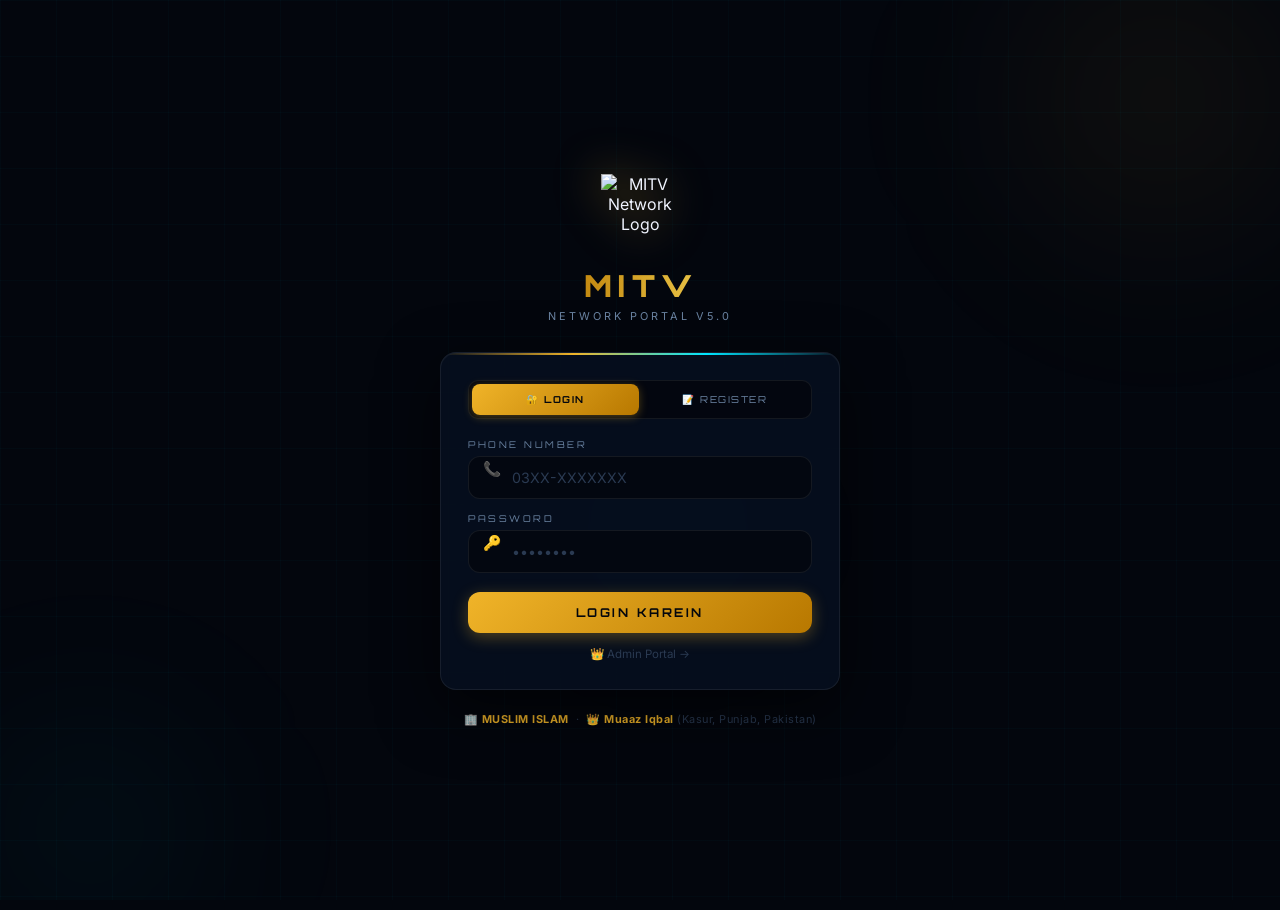
==== commit 06756fab: "Add files via upload" ====
--- a/index.html
+++ b/index.html
@@ -1,215 +1,474 @@
 <!DOCTYPE html>
-<html lang="en">
+<html lang="ur">
 <head>
 <meta charset="UTF-8">
-<meta name="viewport" content="width=device-width,initial-scale=1,viewport-fit=cover">
+<meta name="viewport" content="width=device-width,initial-scale=1,viewport-fit=cover,maximum-scale=1">
 <meta name="theme-color" content="#f0b429">
 <meta name="apple-mobile-web-app-capable" content="yes">
 <meta name="apple-mobile-web-app-status-bar-style" content="black-translucent">
 <meta name="apple-mobile-web-app-title" content="MITV">
+<meta name="description" content="MITV Network Reseller Portal — MUSLIM ISLAM, Muaaz Iqbal, Kasur Punjab Pakistan">
+<meta name="keywords" content="MITV Network, IPTV Pakistan, Reseller Portal, Muslim Islam, Muaaz Iqbal">
+<meta name="author" content="Muaaz Iqbal, MUSLIM ISLAM">
+<meta property="og:title" content="MITV Network Portal">
+<meta property="og:description" content="Professional IPTV Reseller Management System">
+<meta property="og:image" content="https://i.ibb.co/Xxpt0B54/IMG-20260415-223746-removebg-preview.png">
 <title>MITV Network — Login</title>
 <link rel="manifest" href="manifest.json">
 <link rel="apple-touch-icon" href="https://i.ibb.co/Xxpt0B54/IMG-20260415-223746-removebg-preview.png">
-<link rel="stylesheet" href="css/shared.css">
+<link rel="canonical" href="https://mitvnetwork.vercel.app/index.html">
+<link rel="preconnect" href="https://fonts.googleapis.com">
+<link rel="preconnect" href="https://fonts.gstatic.com" crossorigin>
+<link href="https://fonts.googleapis.com/css2?family=Orbitron:wght@700;900&family=Inter:wght@400;500;600;700&display=swap" rel="stylesheet">
 <style>
-.login-wrap{min-height:100vh;min-height:100dvh;display:flex;flex-direction:column;align-items:center;justify-content:center;padding:1.4rem;position:relative;z-index:1}
-
-/* Logo */
-.logo-block{text-align:center;margin-bottom:1.9rem;animation:fadeUp .7s ease both}
-.logo-ring{width:100px;height:100px;margin:0 auto .9rem;position:relative;animation:logoFloat 4s ease-in-out infinite}
-.logo-ring::before{content:'';position:absolute;inset:-8px;border-radius:50%;border:1.5px solid rgba(240,180,41,.25);animation:ringPulse 3s ease-in-out infinite}
-.logo-ring::after{content:'';position:absolute;inset:-16px;border-radius:50%;border:1px solid rgba(240,180,41,.1);animation:ringPulse 3s ease-in-out infinite .5s}
-.logo-ring img{width:100%;height:100%;object-fit:contain;filter:drop-shadow(0 0 28px rgba(240,180,41,.72));animation:logoSpin 10s ease-in-out infinite;position:relative;z-index:1}
-.logo-title{font-family:var(--fh);font-size:2rem;font-weight:900;letter-spacing:5px;background:linear-gradient(90deg,var(--gold3),var(--gold2),var(--gold),var(--gold2),var(--gold3));background-size:250%;-webkit-background-clip:text;-webkit-text-fill-color:transparent;background-clip:text;animation:shimmer 3.5s linear infinite}
-.logo-sub{color:var(--text2);font-size:.68rem;letter-spacing:3px;text-transform:uppercase;margin-top:.3rem}
-.logo-ver{display:inline-flex;align-items:center;gap:.35rem;background:rgba(240,180,41,.1);border:1px solid var(--border2);border-radius:20px;padding:.2rem .7rem;font-size:.62rem;color:var(--gold);font-family:var(--fh);letter-spacing:1px;margin-top:.55rem}
-
-@keyframes logoFloat {0%,100%{transform:translateY(0) rotateX(0)}50%{transform:translateY(-10px) rotateX(3deg)}}
-@keyframes logoSpin  {0%,100%{transform:rotateY(0) scale(1)}50%{transform:rotateY(18deg) scale(1.05)}}
-@keyframes ringPulse {0%,100%{opacity:.4;transform:scale(1)}50%{opacity:.8;transform:scale(1.05)}}
-@keyframes shimmer   {0%{background-position:0%}100%{background-position:250%}}
-
-/* Card */
-.auth-card{width:100%;max-width:420px;animation:scaleIn .5s .1s var(--spring) both}
-
-/* Tabs */
-.tabs{display:flex;background:var(--dark2);border:1px solid var(--border);border-radius:12px;padding:3px;margin-bottom:1.3rem;gap:2px}
-.tab{flex:1;padding:.65rem;border:none;border-radius:9px;font-family:var(--fh);font-size:.68rem;letter-spacing:1.5px;cursor:pointer;transition:var(--t);color:var(--text2);background:transparent}
-.tab.on{background:linear-gradient(135deg,var(--gold2),var(--gold),var(--gold3));color:var(--dark);font-weight:800;box-shadow:0 2px 12px rgba(240,180,41,.35)}
-
-/* Field */
-.field{position:relative;margin-bottom:1.05rem}
-.field-lbl{font-family:var(--fh);font-size:.64rem;letter-spacing:2px;color:var(--text2);display:block;margin-bottom:.38rem;text-transform:uppercase}
-.field-ico{position:absolute;left:.9rem;top:50%;transform:translateY(-50%);font-size:.95rem;color:var(--text2);pointer-events:none;transition:color .2s,transform .2s}
-.field-inp{padding-left:2.75rem!important}
-.field:focus-within .field-ico{color:var(--gold);transform:translateY(-50%) scale(1.1)}
-
-/* Error/Success */
-.err-box{background:rgba(255,68,102,.1);border:1px solid rgba(255,68,102,.28);border-radius:var(--r2);padding:.68rem 1rem;color:var(--red);font-size:.81rem;margin-bottom:.85rem;display:none}
-.err-box.show{display:block;animation:shake .4s ease}
-.ok-box{background:rgba(0,230,118,.1);border:1px solid rgba(0,230,118,.26);border-radius:var(--r2);padding:.8rem 1rem;color:var(--green);font-size:.84rem;margin-bottom:.85rem;display:none;line-height:1.65}
-.ok-box.show{display:block;animation:fadeIn .4s ease}
-.info-box{background:rgba(240,180,41,.07);border:1px solid var(--border2);border-radius:var(--r2);padding:.8rem 1rem;margin-bottom:1.15rem;font-size:.81rem;color:var(--text2);line-height:1.65}
-
-/* Footer */
-.login-foot{margin-top:1.7rem;text-align:center;color:var(--text2);font-size:.7rem;letter-spacing:1px;animation:fadeUp .6s .3s ease both}
-.login-foot .g{color:var(--gold)}
-.admin-lnk{display:block;text-align:center;margin-top:.9rem;color:var(--text3);font-size:.74rem;text-decoration:none;transition:color .2s}
-.admin-lnk:hover{color:var(--gold)}
+/* ===== RESET & BASE ===== */
+*,*::before,*::after{margin:0;padding:0;box-sizing:border-box;-webkit-tap-highlight-color:transparent}
+html{height:100%;background:#03060d;-webkit-text-size-adjust:100%}
+body{
+  font-family:'Inter',system-ui,sans-serif;
+  background:#03060d;color:#f0f4ff;
+  min-height:100vh;min-height:100dvh;
+  overflow-x:hidden;
+  -webkit-font-smoothing:antialiased;
+  -moz-osx-font-smoothing:grayscale;
+}
+
+/* ===== CSS VARIABLES ===== */
+:root{
+  --gold:#f0b429;--gold2:#ffe566;--gold3:#b87800;
+  --cyan:#00e5ff;--purple:#a78bfa;
+  --green:#10b981;--green2:#34d399;
+  --red:#f43f5e;--orange:#fb923c;
+  --bg:#03060d;--bg2:#07101f;--bg3:#0b1628;
+  --surface:rgba(7,16,31,0.85);
+  --border:rgba(255,255,255,0.07);
+  --border-gold:rgba(240,180,41,0.3);
+  --text1:#f0f4ff;--text2:#6b84a3;--text3:#2a3a52;
+  --radius:16px;--radius2:12px;--radius3:8px;
+  --ease:cubic-bezier(0.4,0,0.2,1);
+  --spring:cubic-bezier(0.34,1.56,0.64,1);
+}
+
+/* ===== BACKGROUND ===== */
+.bg-wrap{
+  position:fixed;inset:0;z-index:0;
+  pointer-events:none;overflow:hidden;
+  will-change:transform;
+}
+/* Subtle grid — very light so no lag */
+.bg-wrap::after{
+  content:'';position:absolute;inset:0;
+  background-image:
+    linear-gradient(rgba(0,229,255,0.025) 1px,transparent 1px),
+    linear-gradient(90deg,rgba(0,229,255,0.025) 1px,transparent 1px);
+  background-size:56px 56px;
+  animation:bgGrid 60s linear infinite;
+  transform:translateZ(0);
+}
+@keyframes bgGrid{to{background-position:56px 56px}}
+
+/* Orbs — use transform only for GPU */
+.orb{
+  position:absolute;border-radius:50%;
+  filter:blur(80px);pointer-events:none;
+  will-change:transform;
+  animation:orbAnim ease-in-out infinite alternate;
+}
+.orb-1{width:480px;height:480px;top:-140px;right:-120px;background:radial-gradient(circle,rgba(240,180,41,0.08),transparent 65%);animation-duration:22s}
+.orb-2{width:380px;height:380px;bottom:-120px;left:-100px;background:radial-gradient(circle,rgba(0,229,255,0.06),transparent 65%);animation-duration:28s}
+.orb-3{width:260px;height:260px;top:45%;left:42%;background:radial-gradient(circle,rgba(167,139,250,0.05),transparent 65%);animation-duration:18s}
+@keyframes orbAnim{0%{transform:translate3d(0,0,0)}100%{transform:translate3d(22px,-18px,0)}}
+
+/* ===== LOADER ===== */
+#ldr{
+  position:fixed;inset:0;background:#03060d;z-index:999;
+  display:flex;flex-direction:column;align-items:center;justify-content:center;gap:1.1rem;
+  transition:opacity 0.5s var(--ease),visibility 0.5s;
+}
+#ldr.hide{opacity:0;visibility:hidden;pointer-events:none}
+.ldr-img{width:64px;height:64px;object-fit:contain;animation:imgPulse 2s ease-in-out infinite;filter:drop-shadow(0 0 20px rgba(240,180,41,0.6))}
+@keyframes imgPulse{0%,100%{transform:scale(1)}50%{transform:scale(1.07);filter:drop-shadow(0 0 32px rgba(240,180,41,0.9))}}
+.ldr-ring{position:relative;width:42px;height:42px}
+.ldr-ring::before,.ldr-ring::after{content:'';position:absolute;border-radius:50%;border:2.5px solid transparent}
+.ldr-ring::before{inset:0;border-top-color:var(--gold);border-right-color:var(--gold3);animation:spin 0.8s linear infinite}
+.ldr-ring::after{inset:7px;border-bottom-color:var(--cyan);animation:spin 1.4s linear infinite reverse}
+@keyframes spin{to{transform:rotate(360deg)}}
+.ldr-txt{font-family:'Orbitron',monospace;font-size:0.6rem;letter-spacing:4px;color:var(--text2);animation:txtFade 1.6s infinite}
+@keyframes txtFade{0%,100%{opacity:0.4}50%{opacity:1}}
+
+/* ===== PAGE ===== */
+.page{
+  position:relative;z-index:1;
+  min-height:100vh;min-height:100dvh;
+  display:flex;flex-direction:column;
+  align-items:center;justify-content:center;
+  padding:1.5rem;
+  animation:pageIn 0.4s var(--ease);
+}
+@keyframes pageIn{from{opacity:0;transform:translateY(10px)}to{opacity:1;transform:translateY(0)}}
+
+/* ===== LOGO ===== */
+.logo-wrap{text-align:center;margin-bottom:1.8rem}
+.logo-img{
+  width:78px;height:78px;object-fit:contain;
+  display:block;margin:0 auto 0.9rem;
+  filter:drop-shadow(0 0 22px rgba(240,180,41,0.65));
+  animation:logoAnim 6s ease-in-out infinite;
+  will-change:transform;
+}
+@keyframes logoAnim{
+  0%,100%{transform:translateY(0) rotateY(0deg)}
+  30%{transform:translateY(-7px) rotateY(8deg)}
+  60%{transform:translateY(-4px) rotateY(-6deg)}
+}
+.logo-name{
+  font-family:'Orbitron',monospace;font-size:1.9rem;font-weight:900;letter-spacing:6px;
+  background:linear-gradient(90deg,var(--gold3) 0%,var(--gold2) 40%,var(--cyan) 70%,var(--gold2) 90%,var(--gold3) 100%);
+  background-size:300%;-webkit-background-clip:text;-webkit-text-fill-color:transparent;background-clip:text;
+  animation:shimmer 4s linear infinite;
+}
+@keyframes shimmer{0%{background-position:0%}100%{background-position:300%}}
+.logo-sub{font-size:0.68rem;letter-spacing:3px;color:var(--text2);text-transform:uppercase;margin-top:0.3rem}
+
+/* ===== CARD ===== */
+.card{
+  width:100%;max-width:400px;
+  background:var(--surface);
+  backdrop-filter:blur(28px) saturate(160%);
+  -webkit-backdrop-filter:blur(28px) saturate(160%);
+  border:1px solid var(--border);
+  border-radius:var(--radius);
+  box-shadow:0 20px 60px rgba(0,0,0,0.6),inset 0 1px 0 rgba(255,255,255,0.04);
+  position:relative;overflow:hidden;
+  animation:cardIn 0.5s 0.1s var(--spring) both;
+}
+@keyframes cardIn{from{opacity:0;transform:scale(0.9) translateY(20px)}to{opacity:1;transform:scale(1) translateY(0)}}
+.card::before{
+  content:'';position:absolute;top:0;left:0;right:0;height:2px;
+  background:linear-gradient(90deg,transparent,var(--gold),var(--cyan),transparent);
+}
+.card-body{padding:1.7rem}
+
+/* ===== TABS ===== */
+.tabs{
+  display:flex;background:rgba(3,6,13,0.8);
+  border:1px solid var(--border);border-radius:10px;padding:3px;gap:3px;
+  margin-bottom:1.3rem;
+}
+.tab{
+  flex:1;padding:0.58rem;border:none;border-radius:8px;
+  font-family:'Orbitron',monospace;font-size:0.6rem;letter-spacing:1.5px;
+  cursor:pointer;color:var(--text2);background:transparent;
+  transition:all 0.2s var(--ease);user-select:none;
+}
+.tab.on{
+  background:linear-gradient(135deg,var(--gold),var(--gold3));
+  color:#03060d;font-weight:700;
+  box-shadow:0 2px 10px rgba(240,180,41,0.32);
+}
+
+/* ===== FORM ===== */
+.fl{display:block;font-family:'Orbitron',monospace;font-size:0.58rem;letter-spacing:2.5px;text-transform:uppercase;color:var(--text2);margin-bottom:0.36rem}
+.fg{margin-bottom:0.9rem;position:relative}
+.fi-ic{position:absolute;left:0.9rem;top:50%;transform:translateY(-50%);font-size:0.92rem;color:var(--text3);pointer-events:none;transition:color 0.2s}
+.fg:focus-within .fi-ic{color:var(--gold)}
+.fi{
+  width:100%;background:rgba(3,6,13,0.7);border:1px solid var(--border);
+  border-radius:var(--radius2);padding:0.74rem 1rem 0.74rem 2.7rem;
+  color:var(--text1);font-family:'Inter',sans-serif;font-size:0.89rem;
+  outline:none;transition:border-color 0.2s,box-shadow 0.2s;
+  -webkit-appearance:none;
+}
+.fi:focus{border-color:var(--gold);box-shadow:0 0 0 3px rgba(240,180,41,0.1)}
+.fi::placeholder{color:var(--text3)}
+
+/* ===== BUTTONS ===== */
+.btn{
+  display:inline-flex;align-items:center;justify-content:center;gap:0.45rem;
+  padding:0.72rem 1.2rem;border-radius:var(--radius2);
+  font-family:'Inter',sans-serif;font-size:0.87rem;font-weight:600;
+  cursor:pointer;border:none;text-decoration:none;white-space:nowrap;
+  position:relative;overflow:hidden;user-select:none;
+  -webkit-tap-highlight-color:transparent;
+  transition:transform 0.15s var(--ease),box-shadow 0.18s;
+  will-change:transform;
+}
+/* Shine on hover */
+.btn::after{
+  content:'';position:absolute;inset:0;
+  background:linear-gradient(105deg,transparent 30%,rgba(255,255,255,0.16) 50%,transparent 70%);
+  transform:translateX(-100%) skewX(-15deg);
+  transition:transform 0.45s var(--ease);
+}
+.btn:hover::after{transform:translateX(160%) skewX(-15deg)}
+.btn:active{transform:scale(0.95) !important}
+.btn:disabled{opacity:0.42;cursor:not-allowed;transform:none !important}
+.btn-gold{background:linear-gradient(135deg,var(--gold),var(--gold3));color:#03060d;font-weight:700;box-shadow:0 4px 16px rgba(240,180,41,0.32)}
+.btn-gold:hover{transform:translateY(-2px);box-shadow:0 6px 22px rgba(240,180,41,0.44)}
+.btn-cyan{background:linear-gradient(135deg,var(--cyan),#0099bb);color:#03060d;font-weight:700;box-shadow:0 4px 16px rgba(0,229,255,0.26)}
+.btn-cyan:hover{transform:translateY(-2px)}
+.btn-ghost{background:rgba(255,255,255,0.05);border:1px solid var(--border);color:var(--text2)}
+.btn-ghost:hover{background:rgba(255,255,255,0.09);color:var(--text1)}
+.btn-red{background:rgba(244,63,94,0.12);border:1px solid rgba(244,63,94,0.28);color:var(--red)}
+.btn-full{width:100%;margin-top:0.3rem;padding:0.82rem}
+
+/* ===== ALERTS ===== */
+.alert{border-radius:var(--radius3);padding:0.62rem 0.9rem;font-size:0.79rem;margin-bottom:0.8rem;display:none}
+.alert.on{display:block}
+.alert-err{background:rgba(244,63,94,0.1);border:1px solid rgba(244,63,94,0.28);color:var(--red);animation:shake 0.35s}
+.alert-ok{background:rgba(16,185,129,0.1);border:1px solid rgba(16,185,129,0.25);color:var(--green2);line-height:1.6;animation:fadeUp 0.3s var(--ease)}
+@keyframes shake{0%,100%{transform:translateX(0)}25%{transform:translateX(-5px)}75%{transform:translateX(5px)}}
+@keyframes fadeUp{from{opacity:0;transform:translateY(6px)}to{opacity:1;transform:translateY(0)}}
+
+/* ===== FOOTER ===== */
+.footer{margin-top:1.4rem;text-align:center;font-size:0.68rem;color:var(--text3);letter-spacing:0.5px}
+.footer b{color:var(--gold)}
+
+/* ===== TOASTS ===== */
+#toasts{position:fixed;top:0.9rem;right:0.9rem;z-index:9999;display:flex;flex-direction:column;gap:0.45rem;pointer-events:none}
+.toast{
+  background:rgba(3,6,13,0.97);backdrop-filter:blur(20px);
+  border:1px solid var(--border);border-radius:10px;
+  padding:0.65rem 1rem;display:flex;align-items:center;gap:0.5rem;
+  font-size:0.8rem;min-width:180px;max-width:280px;
+  pointer-events:all;animation:tIn 0.32s var(--spring);
+}
+.toast.out{animation:tOut 0.25s var(--ease) forwards}
+.toast.ok{border-left:3px solid var(--green2)}
+.toast.err{border-left:3px solid var(--red)}
+.toast.info{border-left:3px solid var(--cyan)}
+@keyframes tIn{from{opacity:0;transform:translateX(16px) scale(0.9)}to{opacity:1;transform:translateX(0) scale(1)}}
+@keyframes tOut{to{opacity:0;transform:translateX(16px)}}
 </style>
 </head>
 <body>
-<div class="bg-canvas"><div class="particles"></div><div class="orb orb-1"></div><div class="orb orb-2"></div><div class="orb orb-3"></div></div>
-
-<!-- Loader -->
-<div class="loader" id="loader">
-  <img src="https://i.ibb.co/Xxpt0B54/IMG-20260415-223746-removebg-preview.png" class="loader-logo" alt="MITV">
-  <div class="loader-ring"></div>
-  <div class="loader-txt">MITV Network Loading...</div>
-  <div class="loader-bar"><div class="loader-bar-fill"></div></div>
+<div class="bg-wrap">
+  <div class="orb orb-1"></div>
+  <div class="orb orb-2"></div>
+  <div class="orb orb-3"></div>
 </div>
 
-<!-- Sound -->
-<button id="sndBtn" onclick="toggleSound()" style="position:fixed;top:1rem;right:1rem;z-index:99;background:var(--glass2);border:1px solid var(--border);border-radius:8px;padding:.38rem .7rem;color:var(--text);cursor:pointer;font-size:.95rem;backdrop-filter:blur(12px);transition:var(--t)">🔊</button>
-
-<!-- PWA Banner -->
-<div class="pwa-bar" id="pwaBanner" style="bottom:1.4rem">
-  <img src="https://i.ibb.co/Xxpt0B54/IMG-20260415-223746-removebg-preview.png" alt="MITV">
-  <div class="pwa-bar-text"><div class="pwa-bar-title">MITV App Install Karein</div><div class="pwa-bar-sub">Home screen pe add — fast access</div></div>
-  <button class="btn btn-gold btn-sm" onclick="installPWA()">Install</button>
+<div id="ldr">
+  <img src="https://i.ibb.co/Xxpt0B54/IMG-20260415-223746-removebg-preview.png" class="ldr-img" alt="MITV">
+  <div class="ldr-ring"></div>
+  <div class="ldr-txt">MITV LOADING</div>
 </div>
 
-<div class="login-wrap">
-  <div class="logo-block">
-    <div class="logo-ring"><img src="https://i.ibb.co/Xxpt0B54/IMG-20260415-223746-removebg-preview.png" alt="MITV"></div>
-    <div class="logo-title">MITV NETWORK</div>
-    <div class="logo-sub">Reseller Management Portal</div>
-    <div class="logo-ver">✨ v4.0 Ultra</div>
+<div id="toasts"></div>
+
+<div class="page">
+  <div class="logo-wrap">
+    <img src="https://i.ibb.co/Xxpt0B54/IMG-20260415-223746-removebg-preview.png" class="logo-img" alt="MITV Network Logo">
+    <div class="logo-name">MITV</div>
+    <div class="logo-sub">Network Portal v5.0</div>
   </div>
 
-  <div class="auth-card card" style="padding:1.8rem 2rem">
-    <div class="gold-bar"></div>
-    <div class="tabs">
-      <button class="tab on" id="t1" onclick="switchTab('login')">🔐 Login</button>
-      <button class="tab" id="t2" onclick="switchTab('reg')">📝 Register</button>
-    </div>
-
-    <!-- LOGIN -->
-    <div id="loginForm">
-      <div class="err-box" id="loginErr"></div>
-      <div class="field">
-        <label class="field-lbl">Phone Number</label>
-        <span class="field-ico">📞</span>
-        <input type="tel" class="form-input field-inp" id="lPhone" placeholder="03XX-XXXXXXX" autocomplete="tel">
+  <div class="card">
+    <div class="card-body">
+      <div class="tabs">
+        <button class="tab on" id="tL" onclick="sw('l')">🔐 LOGIN</button>
+        <button class="tab"    id="tR" onclick="sw('r')">📝 REGISTER</button>
       </div>
-      <div class="field">
-        <label class="field-lbl">Password</label>
-        <span class="field-ico">🔑</span>
-        <input type="password" class="form-input field-inp" id="lPass" placeholder="••••••••" autocomplete="current-password">
+
+      <!-- LOGIN -->
+      <div id="fL">
+        <div class="alert alert-err" id="lE"></div>
+        <div class="fg">
+          <label class="fl">Phone Number</label>
+          <span class="fi-ic">📞</span>
+          <input class="fi" type="tel" id="lP" placeholder="03XX-XXXXXXX" autocomplete="tel" inputmode="tel">
+        </div>
+        <div class="fg">
+          <label class="fl">Password</label>
+          <span class="fi-ic">🔑</span>
+          <input class="fi" type="password" id="lW" placeholder="••••••••" autocomplete="current-password">
+        </div>
+        <button class="btn btn-gold btn-full" id="lBtn" onclick="doLogin()"
+          style="font-family:'Orbitron',monospace;font-size:0.76rem;letter-spacing:2.5px">
+          LOGIN KAREIN
+        </button>
+        <a href="admin.html"
+          style="display:block;text-align:center;margin-top:0.9rem;color:var(--text3);font-size:0.72rem;text-decoration:none;transition:color 0.2s"
+          onmouseover="this.style.color='var(--gold)'" onmouseout="this.style.color='var(--text3)'">
+          👑 Admin Portal →
+        </a>
       </div>
-      <button class="btn btn-gold btn-full" id="loginBtn" onclick="doLogin()" style="margin-top:.35rem;padding:.9rem;font-size:.93rem;letter-spacing:2px">⚡ LOGIN KAREIN</button>
-      <a href="admin.html" class="admin-lnk">👑 Admin Portal →</a>
-    </div>
-
-    <!-- REGISTER -->
-    <div id="regForm" style="display:none">
-      <div class="info-box">ℹ️ Request admin (Muaaz) ke paas jayegi. Approve hone ke baad login kar sakte ho.</div>
-      <div class="err-box" id="regErr"></div>
-      <div class="ok-box" id="regOk"></div>
-      <div class="field"><label class="field-lbl">Pura Naam</label><span class="field-ico">👤</span><input type="text" class="form-input field-inp" id="rName" placeholder="Muhammad Ali"></div>
-      <div class="field"><label class="field-lbl">WhatsApp Number</label><span class="field-ico">📞</span><input type="tel" class="form-input field-inp" id="rPhone" placeholder="03XX-XXXXXXX"></div>
-      <div class="field"><label class="field-lbl">City</label><span class="field-ico">📍</span><input type="text" class="form-input field-inp" id="rCity" placeholder="Lahore, Karachi..."></div>
-      <div class="field"><label class="field-lbl">Password</label><span class="field-ico">🔒</span><input type="password" class="form-input field-inp" id="rPass" placeholder="Min 4 characters"></div>
-      <div class="field"><label class="field-lbl">MITV Se Kaise Suna?</label><span class="field-ico">💬</span><input type="text" class="form-input field-inp" id="rRef" placeholder="Dost, social media..."></div>
-      <button class="btn btn-gold btn-full" id="regBtn" onclick="doReg()" style="margin-top:.35rem;padding:.9rem;letter-spacing:1px">📤 Request Bhejo</button>
+
+      <!-- REGISTER -->
+      <div id="fR" style="display:none">
+        <div style="background:rgba(0,229,255,0.06);border:1px solid rgba(0,229,255,0.16);border-radius:var(--radius3);padding:0.65rem 0.9rem;font-size:0.76rem;color:var(--text2);line-height:1.65;margin-bottom:0.95rem">
+          ℹ️ Request Admin Muaaz ke paas jayegi. Approve hone ke baad login milega.
+        </div>
+        <div class="alert alert-err" id="rE"></div>
+        <div class="alert alert-ok"  id="rO"></div>
+        <div class="fg"><label class="fl">Pura Naam *</label><span class="fi-ic">👤</span><input class="fi" id="rN" placeholder="Muhammad Ali"></div>
+        <div class="fg"><label class="fl">WhatsApp *</label><span class="fi-ic">📞</span><input class="fi" type="tel" id="rP" placeholder="03XX-XXXXXXX" inputmode="tel"></div>
+        <div class="fg"><label class="fl">City</label><span class="fi-ic">📍</span><input class="fi" id="rC" placeholder="Lahore, Karachi..."></div>
+        <div class="fg"><label class="fl">Password *</label><span class="fi-ic">🔒</span><input class="fi" type="password" id="rW" placeholder="Min 4 characters"></div>
+        <button class="btn btn-cyan btn-full" id="rBtn" onclick="doReg()"
+          style="font-family:'Orbitron',monospace;font-size:0.74rem;letter-spacing:1.5px">
+          REQUEST BHEJO
+        </button>
+      </div>
     </div>
   </div>
 
-  <div class="login-foot">
-    🏢 <span class="g">MUSLIM ISLAM</span> &nbsp;|&nbsp; 👑 <span class="g">Muaaz Iqbal</span> (Kasur, Punjab)
-  </div>
+  <div class="footer">🏢 <b>MUSLIM ISLAM</b> &nbsp;·&nbsp; 👑 <b>Muaaz Iqbal</b> (Kasur, Punjab, Pakistan)</div>
 </div>
 
-<div id="toastBox"></div>
-<script src="js/sounds.js"></script>
-<script type="module">
-import { initializeApp } from "https://www.gstatic.com/firebasejs/11.0.0/firebase-app.js";
-import { getDatabase, ref, get, push } from "https://www.gstatic.com/firebasejs/11.0.0/firebase-database.js";
-import { firebaseConfig, showToast, regSW } from './js/firebase-config.js';
-
-const app=initializeApp(firebaseConfig), db=getDatabase(app);
-regSW();
-
-setTimeout(()=>document.getElementById('loader').classList.add('hide'),1800);
-
-// Session check
-const s=localStorage.getItem('mitv_session');
-if(s){try{const p=JSON.parse(s);if(p?.id){sessionStorage.setItem('mitv_reseller',s);location.href=p.role==='admin'?'admin.html':'dashboard.html'}}catch{localStorage.removeItem('mitv_session')}}
+<script>
+// Register SW
+if('serviceWorker'in navigator)navigator.serviceWorker.register('/sw.js').catch(()=>{});
+
+// Session check — instant redirect
+(function(){
+  try{
+    const s=JSON.parse(localStorage.getItem('mitv_s')||'null');
+    if(s&&s.id){
+      sessionStorage.setItem('ms',JSON.stringify(s));
+      location.href=s.role==='admin'?'admin.html':'dashboard.html';
+    }
+  }catch(e){localStorage.removeItem('mitv_s')}
+})();
+
+// Loader hide
+window.addEventListener('load',()=>setTimeout(()=>document.getElementById('ldr').classList.add('hide'),900));
+
+// Sounds — Web Audio, no files, no lag
+let _ac=null,sOn=true;
+function gAC(){
+  if(!_ac)try{_ac=new(window.AudioContext||window.webkitAudioContext)()}catch(e){}
+  if(_ac&&_ac.state==='suspended')_ac.resume();
+  return _ac;
+}
+function tone(f,d,g,dl){
+  if(!sOn)return;
+  const c=gAC();if(!c)return;
+  try{
+    const o=c.createOscillator(),gn=c.createGain();
+    o.connect(gn);gn.connect(c.destination);
+    o.frequency.value=f;
+    const t=c.currentTime+(dl||0);
+    gn.gain.setValueAtTime(0,t);
+    gn.gain.linearRampToValueAtTime(g||0.2,t+0.01);
+    gn.gain.exponentialRampToValueAtTime(0.001,t+(d||0.08));
+    o.start(t);o.stop(t+(d||0.08)+0.05);
+  }catch(e){}
+}
+const S={
+  click:()=>{tone(800,0.05,0.18);tone(600,0.04,0.12,0.03)},
+  ok:()=>{[523,659,784].forEach((f,i)=>tone(f,0.1,0.2,i*0.09))},
+  err:()=>{tone(250,0.12,0.2);tone(180,0.1,0.15,0.1)},
+  nav:()=>tone(560,0.07,0.14)
+};
+function ps(n){try{S[n]&&S[n]()}catch(e){}}
+document.addEventListener('click',()=>gAC(),{once:true});
+
+// Toast
+function toast(msg,type,ms){
+  const c=document.getElementById('toasts'),t=document.createElement('div');
+  t.className='toast '+(type||'info');
+  t.innerHTML='<span>'+({ok:'✅',err:'❌',info:'ℹ️'}[type]||'•')+'</span><span>'+msg+'</span>';
+  c.appendChild(t);ps(type==='ok'?'ok':type==='err'?'err':'nav');
+  setTimeout(()=>{t.classList.add('out');setTimeout(()=>t.remove(),260)},ms||3000);
+}
 
 // Tab switch
-window.switchTab=t=>{
-  playSound('nav');
-  const isL=t==='login';
-  document.getElementById('loginForm').style.display=isL?'block':'none';
-  document.getElementById('regForm').style.display=isL?'none':'block';
-  document.getElementById('t1').classList.toggle('on',isL);
-  document.getElementById('t2').classList.toggle('on',!isL);
-};
-
-// Enter keys
-['lPhone','lPass'].forEach(id=>document.getElementById(id)?.addEventListener('keydown',e=>{if(e.key==='Enter')doLogin()}));
-['rName','rPhone','rCity','rPass','rRef'].forEach(id=>document.getElementById(id)?.addEventListener('keydown',e=>{if(e.key==='Enter')doReg()}));
-
-// Login
-window.doLogin=async()=>{
-  const phone=document.getElementById('lPhone').value.trim();
-  const pass=document.getElementById('lPass').value.trim();
-  const err=document.getElementById('loginErr');
-  const btn=document.getElementById('loginBtn');
-  err.classList.remove('show');
-  if(!phone||!pass){err.textContent='⚠️ Phone aur password zaroori hain.';err.classList.add('show');playSound('error');return}
-  btn.disabled=true;btn.innerHTML='<span class="spin"></span> Checking...';
+function sw(t){
+  ps('nav');
+  const isL=t==='l';
+  document.getElementById('fL').style.display=isL?'block':'none';
+  document.getElementById('fR').style.display=isL?'none':'block';
+  document.getElementById('tL').classList.toggle('on',isL);
+  document.getElementById('tR').classList.toggle('on',!isL);
+}
+
+// Enter key
+document.addEventListener('DOMContentLoaded',()=>{
+  ['lP','lW'].forEach(id=>{
+    const el=document.getElementById(id);
+    if(el)el.addEventListener('keydown',e=>{if(e.key==='Enter')doLogin()});
+  });
+});
+
+// Firebase — lazy import
+async function getDB(){
+  const{initializeApp}=await import('https://www.gstatic.com/firebasejs/11.0.0/firebase-app.js');
+  const{getDatabase,ref,get,push}=await import('https://www.gstatic.com/firebasejs/11.0.0/firebase-database.js');
+  // ⚠️ REPLACE WITH YOUR FIREBASE CONFIG
+  const cfg={
+    apiKey:"YOUR_FIREBASE_API_KEY",
+    authDomain:"ramadan-2385b.firebaseapp.com",
+    databaseURL:"https://ramadan-2385b-default-rtdb.firebaseio.com",
+    projectId:"ramadan-2385b",
+    storageBucket:"ramadan-2385b.appspot.com",
+    messagingSenderId:"YOUR_SENDER_ID",
+    appId:"YOUR_APP_ID"
+  };
+  let app;
+  try{const{getApp}=await import('https://www.gstatic.com/firebasejs/11.0.0/firebase-app.js');app=getApp()}
+  catch(e){app=initializeApp(cfg)}
+  return{db:getDatabase(app),ref,get,push};
+}
+
+// LOGIN
+async function doLogin(){
+  const ph=document.getElementById('lP').value.trim();
+  const pw=document.getElementById('lW').value.trim();
+  const eEl=document.getElementById('lE'),btn=document.getElementById('lBtn');
+  eEl.classList.remove('on');
+  if(!ph||!pw){eEl.textContent='⚠️ Phone aur password zaroori hain.';eEl.classList.add('on');ps('err');return}
+  btn.disabled=true;
+  btn.innerHTML='<span style="width:13px;height:13px;border:2px solid rgba(3,6,13,0.4);border-top-color:#03060d;border-radius:50%;animation:spin 0.7s linear infinite;display:inline-block;vertical-align:middle;margin-right:6px"></span>Verify...';
   try{
+    const{db,ref,get}=await getDB();
     const snap=await get(ref(db,'resellers'));
+    if(!snap.exists())throw new Error('No data');
     let found=null;
-    if(snap.exists())for(const[id,d]of Object.entries(snap.val()))
-      if(d.number===phone&&d.password===pass&&d.active!==false){found={...d,id,role:'reseller'};break}
+    snap.forEach(child=>{
+      const d=child.val();
+      if(d.number===ph&&d.password===pw&&d.active!==false)
+        found={...d,id:child.key,role:'reseller'};
+    });
     if(found){
-      localStorage.setItem('mitv_session',JSON.stringify(found));
-      sessionStorage.setItem('mitv_reseller',JSON.stringify(found));
-      playSound('success');showToast('✅ Welcome, '+found.name+'!','success');
-      setTimeout(()=>location.href='dashboard.html',800);
+      localStorage.setItem('mitv_s',JSON.stringify(found));
+      sessionStorage.setItem('ms',JSON.stringify(found));
+      ps('ok');toast('✅ Welcome, '+found.name+'!','ok');
+      setTimeout(()=>location.href='dashboard.html',650);
     }else throw new Error('invalid');
-  }catch{
-    playSound('error');
-    err.textContent='❌ Galat phone number ya password.';err.classList.add('show');
-    btn.disabled=false;btn.innerHTML='⚡ LOGIN KAREIN';
+  }catch(e){
+    ps('err');
+    eEl.textContent='❌ Galat phone ya password.';
+    eEl.classList.add('on');
+    btn.disabled=false;
+    btn.innerHTML='LOGIN KAREIN';
   }
-};
-
-// Register
-window.doReg=async()=>{
-  const name=document.getElementById('rName').value.trim();
-  const phone=document.getElementById('rPhone').value.trim();
-  const city=document.getElementById('rCity').value.trim();
-  const pass=document.getElementById('rPass').value.trim();
-  const ref2=document.getElementById('rRef').value.trim();
-  const err=document.getElementById('regErr'),ok=document.getElementById('regOk'),btn=document.getElementById('regBtn');
-  err.classList.remove('show');ok.classList.remove('show');
-  if(!name||!phone||!pass){err.textContent='⚠️ Naam, phone aur password zaroori.';err.classList.add('show');playSound('error');return}
-  if(pass.length<4){err.textContent='⚠️ Password min 4 characters.';err.classList.add('show');playSound('error');return}
-  btn.disabled=true;btn.innerHTML='<span class="spin"></span> Bhej raha hai...';
+}
+
+// REGISTER
+async function doReg(){
+  const nm=document.getElementById('rN').value.trim();
+  const ph=document.getElementById('rP').value.trim();
+  const ct=document.getElementById('rC').value.trim();
+  const pw=document.getElementById('rW').value.trim();
+  const eEl=document.getElementById('rE'),oEl=document.getElementById('rO'),btn=document.getElementById('rBtn');
+  eEl.classList.remove('on');oEl.classList.remove('on');
+  if(!nm||!ph||!pw){eEl.textContent='⚠️ Naam, phone aur password zaroori.';eEl.classList.add('on');ps('err');return}
+  if(pw.length<4){eEl.textContent='⚠️ Password 4+ characters ka hona chahiye.';eEl.classList.add('on');ps('err');return}
+  btn.disabled=true;
+  btn.innerHTML='<span style="width:13px;height:13px;border:2px solid rgba(3,6,13,0.4);border-top-color:#03060d;border-radius:50%;animation:spin 0.7s linear infinite;display:inline-block;vertical-align:middle;margin-right:6px"></span>Bhej raha hai...';
   try{
-    await push(ref(db,'reseller_requests'),{name,phone,city,password:pass,reference:ref2,status:'pending',requested_at:Date.now()});
-    playSound('deploy');
-    ok.innerHTML='✅ <strong>Request bhaij di!</strong><br>Muaaz approve karega aur login details bhejega.<br>📞 Kasur, Punjab';
-    ok.classList.add('show');
-    ['rName','rPhone','rCity','rPass','rRef'].forEach(id=>document.getElementById(id).value='');
+    const{db,ref,push}=await getDB();
+    await push(ref(db,'reseller_requests'),{name:nm,phone:ph,city:ct,password:pw,status:'pending',requested_at:Date.now()});
+    ps('ok');
+    oEl.innerHTML='✅ <strong>Request bhaij di!</strong><br>Admin Muaaz approve karega aur credentials bhejega.';
+    oEl.classList.add('on');
+    ['rN','rP','rC','rW'].forEach(id=>document.getElementById(id).value='');
   }catch(e){
-    err.textContent='❌ Error: '+e.message;err.classList.add('show');playSound('error');
+    ps('err');eEl.textContent='❌ Error: '+e.message;eEl.classList.add('on');
   }
-  btn.disabled=false;btn.innerHTML='📤 Request Bhejo';
-};
+  btn.disabled=false;btn.innerHTML='REQUEST BHEJO';
+}
 </script>
 </body>
 </html>
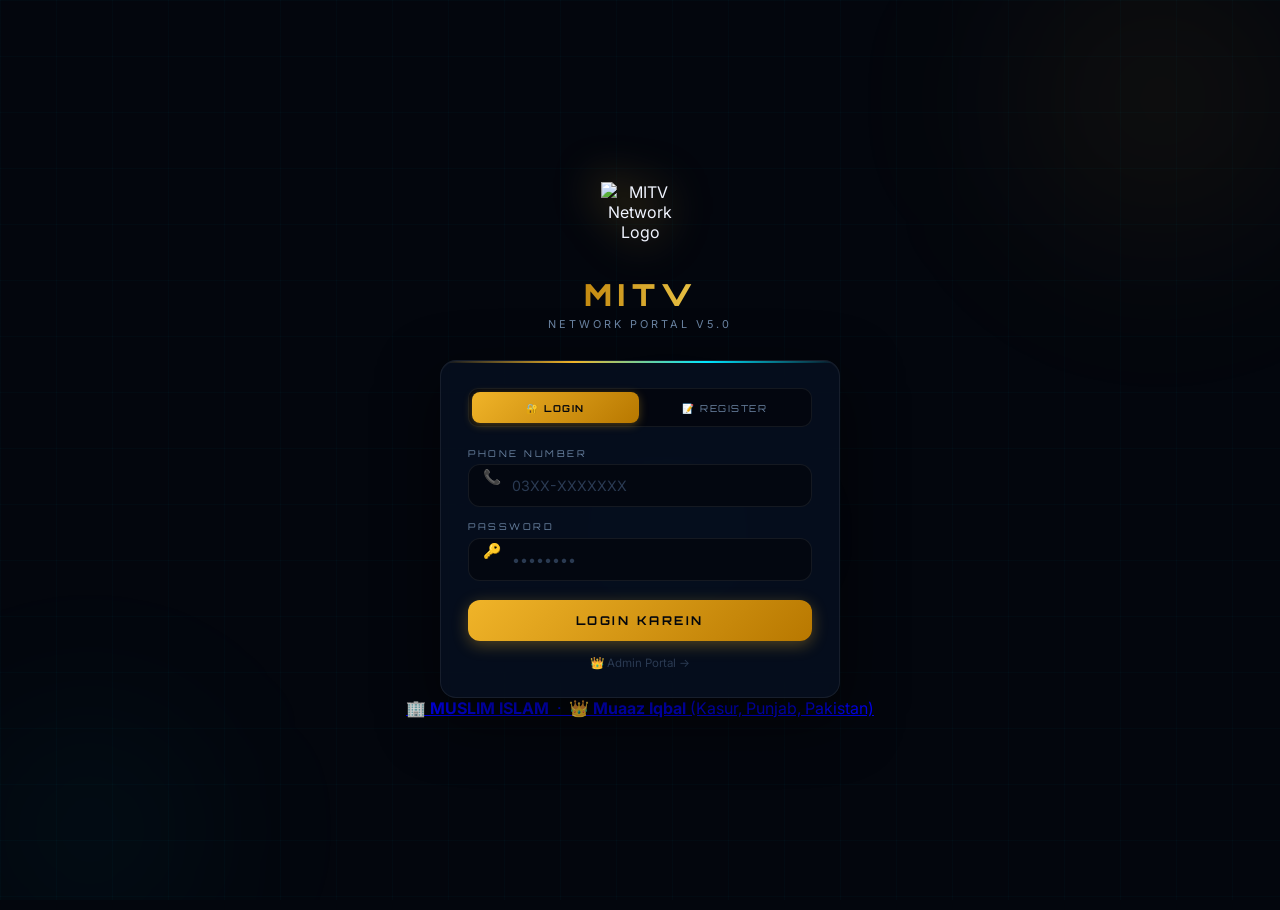
==== commit 5ef52c76: "Wrap footer in anchor tag for navigation" ====
--- a/index.html
+++ b/index.html
@@ -13,7 +13,7 @@
 <meta property="og:title" content="MITV Network Portal">
 <meta property="og:description" content="Professional IPTV Reseller Management System">
 <meta property="og:image" content="https://i.ibb.co/Xxpt0B54/IMG-20260415-223746-removebg-preview.png">
-<title>MITV Network — Login</title>
+<title>MITV RESALLER PROJECT</title>
 <link rel="manifest" href="manifest.json">
 <link rel="apple-touch-icon" href="https://i.ibb.co/Xxpt0B54/IMG-20260415-223746-removebg-preview.png">
 <link rel="canonical" href="https://mitvnetwork.vercel.app/index.html">
@@ -313,7 +313,7 @@
     </div>
   </div>
 
-  <div class="footer">🏢 <b>MUSLIM ISLAM</b> &nbsp;·&nbsp; 👑 <b>Muaaz Iqbal</b> (Kasur, Punjab, Pakistan)</div>
+  <a href="admin.html><div class="footer">🏢 <b>MUSLIM ISLAM</b> &nbsp;·&nbsp; 👑 <b>Muaaz Iqbal</b> (Kasur, Punjab, Pakistan)</div></a>
 </div>
 
 <script>
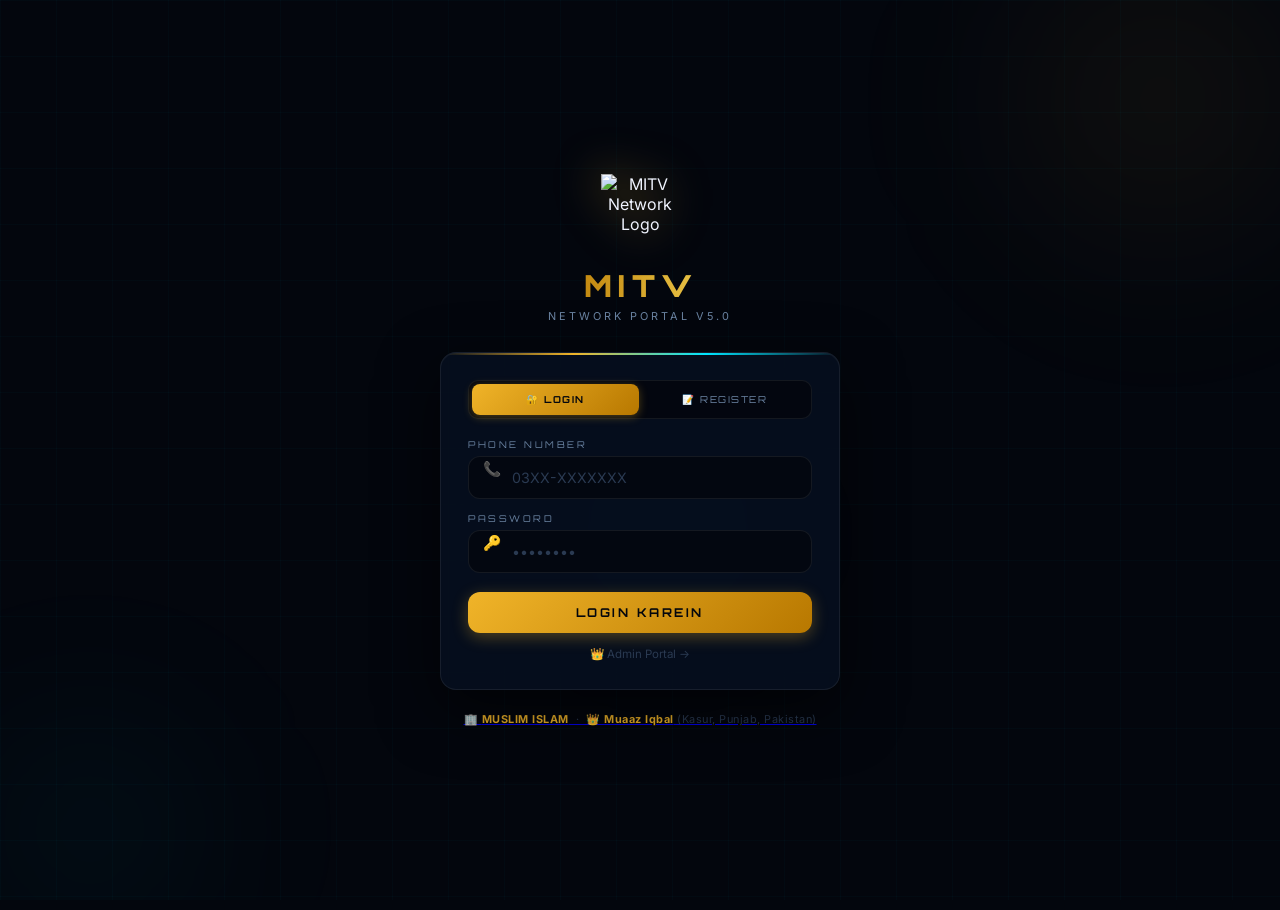
==== commit 88e325d5: "Fix HTML anchor tag syntax in footer" ====
--- a/index.html
+++ b/index.html
@@ -313,7 +313,7 @@
     </div>
   </div>
 
-  <a href="admin.html><div class="footer">🏢 <b>MUSLIM ISLAM</b> &nbsp;·&nbsp; 👑 <b>Muaaz Iqbal</b> (Kasur, Punjab, Pakistan)</div></a>
+  <a href="admin.html"> <div class="footer">🏢 <b>MUSLIM ISLAM</b> &nbsp;·&nbsp; 👑 <b>Muaaz Iqbal</b> (Kasur, Punjab, Pakistan)</div></a>
 </div>
 
 <script>
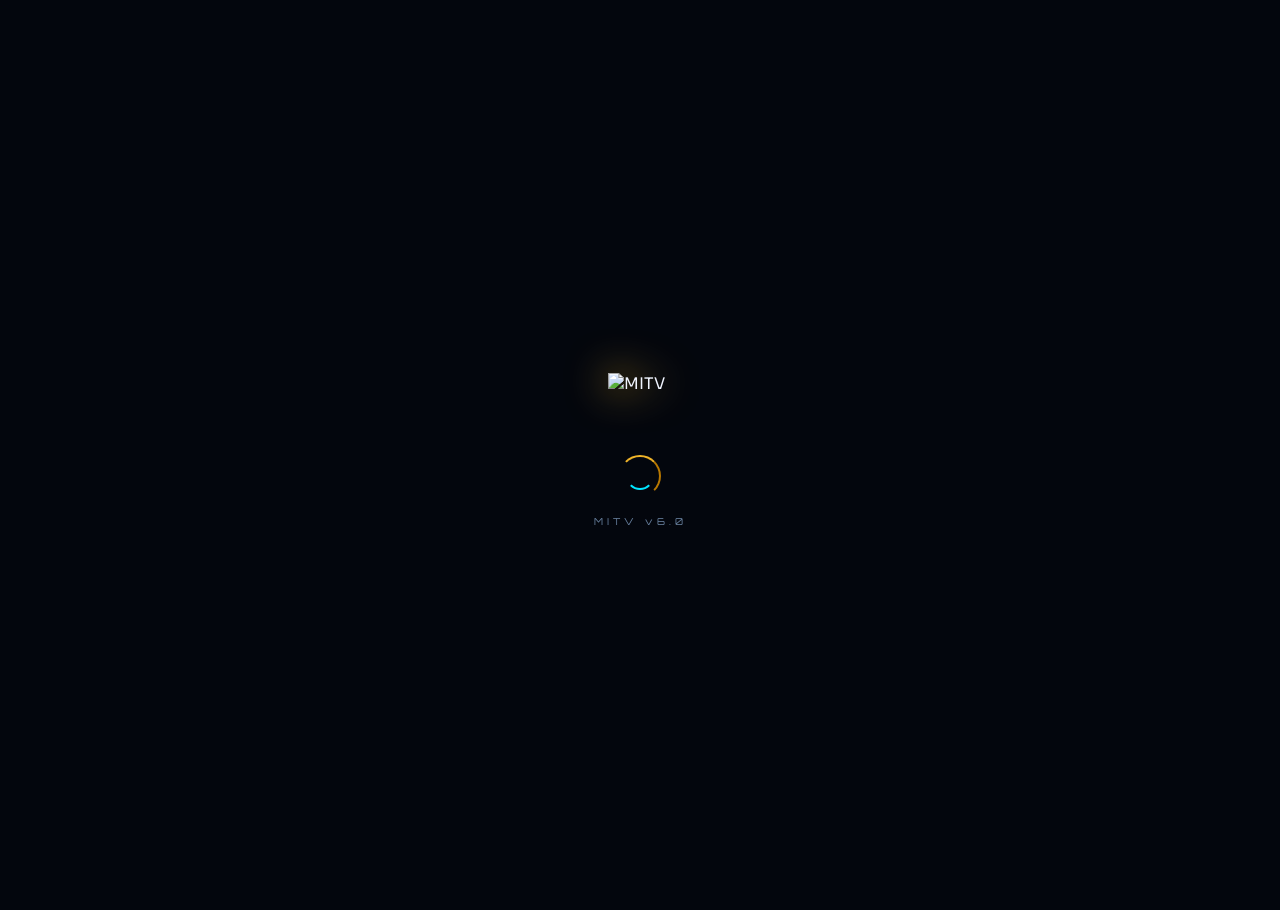
==== commit 56838670: "Add files via upload" ====
--- a/index.html
+++ b/index.html
@@ -7,468 +7,365 @@
 <meta name="apple-mobile-web-app-capable" content="yes">
 <meta name="apple-mobile-web-app-status-bar-style" content="black-translucent">
 <meta name="apple-mobile-web-app-title" content="MITV">
-<meta name="description" content="MITV Network Reseller Portal — MUSLIM ISLAM, Muaaz Iqbal, Kasur Punjab Pakistan">
+<meta name="description" content="MITV Network Reseller Portal v6.0 — MUSLIM ISLAM, Muaaz Iqbal, Kasur Punjab Pakistan">
 <meta name="keywords" content="MITV Network, IPTV Pakistan, Reseller Portal, Muslim Islam, Muaaz Iqbal">
 <meta name="author" content="Muaaz Iqbal, MUSLIM ISLAM">
-<meta property="og:title" content="MITV Network Portal">
+<meta property="og:title" content="MITV Network Portal v6.0">
 <meta property="og:description" content="Professional IPTV Reseller Management System">
 <meta property="og:image" content="https://i.ibb.co/Xxpt0B54/IMG-20260415-223746-removebg-preview.png">
-<title>MITV RESALLER PROJECT</title>
+<title>MITV Network v6.0 — Login</title>
 <link rel="manifest" href="manifest.json">
 <link rel="apple-touch-icon" href="https://i.ibb.co/Xxpt0B54/IMG-20260415-223746-removebg-preview.png">
 <link rel="canonical" href="https://mitvnetwork.vercel.app/index.html">
 <link rel="preconnect" href="https://fonts.googleapis.com">
 <link rel="preconnect" href="https://fonts.gstatic.com" crossorigin>
-<link href="https://fonts.googleapis.com/css2?family=Orbitron:wght@700;900&family=Inter:wght@400;500;600;700&display=swap" rel="stylesheet">
+<link href="https://fonts.googleapis.com/css2?family=Orbitron:wght@700;900&family=Sora:wght@400;500;600;700&family=Fira+Code:wght@400&display=swap" rel="stylesheet">
 <style>
-/* ===== RESET & BASE ===== */
 *,*::before,*::after{margin:0;padding:0;box-sizing:border-box;-webkit-tap-highlight-color:transparent}
-html{height:100%;background:#03060d;-webkit-text-size-adjust:100%}
-body{
-  font-family:'Inter',system-ui,sans-serif;
+html{height:100%;-webkit-text-size-adjust:100%}
+body{font-family:'Sora',system-ui,sans-serif;min-height:100vh;min-height:100dvh;overflow-x:hidden;-webkit-font-smoothing:antialiased}
+
+/* ====== THEMES ====== */
+body.t-dark{
+  --bg:#03060d;--bg2:#070f1e;--bg3:#0b1526;
+  --surface:rgba(7,15,30,0.88);--surface2:rgba(11,21,38,0.94);
+  --border:rgba(255,255,255,0.07);--border-acc:rgba(240,180,41,0.3);
+  --text1:#f0f4ff;--text2:#6b84a3;--text3:#28384f;
+  --acc:#f0b429;--acc2:#ffe566;--acc3:#b87800;
+  --c2:#00e5ff;--c3:#a78bfa;--cg:#10b981;--cg2:#34d399;--cr:#f43f5e;--cor:#fb923c;
+  --orb1:rgba(240,180,41,0.08);--orb2:rgba(0,229,255,0.06);--orb3:rgba(167,139,250,0.05);
   background:#03060d;color:#f0f4ff;
-  min-height:100vh;min-height:100dvh;
-  overflow-x:hidden;
-  -webkit-font-smoothing:antialiased;
-  -moz-osx-font-smoothing:grayscale;
-}
-
-/* ===== CSS VARIABLES ===== */
+}
+body.t-royal{
+  --bg:#0a0520;--bg2:#120830;--bg3:#1a0e42;
+  --surface:rgba(18,8,48,0.9);--surface2:rgba(26,14,66,0.95);
+  --border:rgba(255,255,255,0.08);--border-acc:rgba(167,139,250,0.35);
+  --text1:#ede9ff;--text2:#7c6fa0;--text3:#3a2e60;
+  --acc:#a78bfa;--acc2:#c4b5fd;--acc3:#7c3aed;
+  --c2:#f472b6;--c3:#38bdf8;--cg:#10b981;--cg2:#34d399;--cr:#f43f5e;--cor:#fb923c;
+  --orb1:rgba(167,139,250,0.1);--orb2:rgba(244,114,182,0.07);--orb3:rgba(56,189,248,0.06);
+  background:#0a0520;color:#ede9ff;
+}
+body.t-ocean{
+  --bg:#020d18;--bg2:#051426;--bg3:#081d36;
+  --surface:rgba(5,20,38,0.9);--surface2:rgba(8,29,54,0.95);
+  --border:rgba(255,255,255,0.07);--border-acc:rgba(0,229,255,0.3);
+  --text1:#e0f4ff;--text2:#4d7a99;--text3:#1e3a52;
+  --acc:#00e5ff;--acc2:#67e8f9;--acc3:#0099bb;
+  --c2:#f0b429;--c3:#a78bfa;--cg:#10b981;--cg2:#34d399;--cr:#f43f5e;--cor:#fb923c;
+  --orb1:rgba(0,229,255,0.09);--orb2:rgba(240,180,41,0.06);--orb3:rgba(56,189,248,0.07);
+  background:#020d18;color:#e0f4ff;
+}
+body.t-rose{
+  --bg:#150308;--bg2:#200510;--bg3:#2a071a;
+  --surface:rgba(32,5,16,0.9);--surface2:rgba(42,7,26,0.95);
+  --border:rgba(255,255,255,0.08);--border-acc:rgba(244,63,94,0.3);
+  --text1:#ffe0e8;--text2:#9a4d6a;--text3:#5a1d3a;
+  --acc:#f43f5e;--acc2:#fb7185;--acc3:#be123c;
+  --c2:#fbbf24;--c3:#a78bfa;--cg:#10b981;--cg2:#34d399;--cr:#f43f5e;--cor:#fb923c;
+  --orb1:rgba(244,63,94,0.1);--orb2:rgba(251,146,60,0.07);--orb3:rgba(167,139,250,0.05);
+  background:#150308;color:#ffe0e8;
+}
+body.t-forest{
+  --bg:#010d07;--bg2:#03170d;--bg3:#052212;
+  --surface:rgba(3,23,13,0.9);--surface2:rgba(5,34,18,0.95);
+  --border:rgba(255,255,255,0.07);--border-acc:rgba(52,211,153,0.3);
+  --text1:#d0ffe8;--text2:#3d7a56;--text3:#1a3d2e;
+  --acc:#34d399;--acc2:#6ee7b7;--acc3:#059669;
+  --c2:#38bdf8;--c3:#f0b429;--cg:#10b981;--cg2:#34d399;--cr:#f43f5e;--cor:#fb923c;
+  --orb1:rgba(52,211,153,0.1);--orb2:rgba(56,189,248,0.07);--orb3:rgba(240,180,41,0.05);
+  background:#010d07;color:#d0ffe8;
+}
+
 :root{
-  --gold:#f0b429;--gold2:#ffe566;--gold3:#b87800;
-  --cyan:#00e5ff;--purple:#a78bfa;
-  --green:#10b981;--green2:#34d399;
-  --red:#f43f5e;--orange:#fb923c;
-  --bg:#03060d;--bg2:#07101f;--bg3:#0b1628;
-  --surface:rgba(7,16,31,0.85);
-  --border:rgba(255,255,255,0.07);
-  --border-gold:rgba(240,180,41,0.3);
-  --text1:#f0f4ff;--text2:#6b84a3;--text3:#2a3a52;
   --radius:16px;--radius2:12px;--radius3:8px;
-  --ease:cubic-bezier(0.4,0,0.2,1);
-  --spring:cubic-bezier(0.34,1.56,0.64,1);
-}
-
-/* ===== BACKGROUND ===== */
-.bg-wrap{
-  position:fixed;inset:0;z-index:0;
-  pointer-events:none;overflow:hidden;
-  will-change:transform;
-}
-/* Subtle grid — very light so no lag */
-.bg-wrap::after{
-  content:'';position:absolute;inset:0;
-  background-image:
-    linear-gradient(rgba(0,229,255,0.025) 1px,transparent 1px),
-    linear-gradient(90deg,rgba(0,229,255,0.025) 1px,transparent 1px);
-  background-size:56px 56px;
-  animation:bgGrid 60s linear infinite;
-  transform:translateZ(0);
-}
+  --ease:cubic-bezier(0.4,0,0.2,1);--spring:cubic-bezier(0.34,1.56,0.64,1);
+}
+
+/* ====== BG ====== */
+.bg-wrap{position:fixed;inset:0;z-index:0;pointer-events:none;overflow:hidden}
+.bg-wrap::after{content:'';position:absolute;inset:0;background-image:linear-gradient(rgba(0,229,255,0.02) 1px,transparent 1px),linear-gradient(90deg,rgba(0,229,255,0.02) 1px,transparent 1px);background-size:56px 56px;animation:bgGrid 60s linear infinite;transform:translateZ(0)}
 @keyframes bgGrid{to{background-position:56px 56px}}
-
-/* Orbs — use transform only for GPU */
-.orb{
-  position:absolute;border-radius:50%;
-  filter:blur(80px);pointer-events:none;
-  will-change:transform;
-  animation:orbAnim ease-in-out infinite alternate;
-}
-.orb-1{width:480px;height:480px;top:-140px;right:-120px;background:radial-gradient(circle,rgba(240,180,41,0.08),transparent 65%);animation-duration:22s}
-.orb-2{width:380px;height:380px;bottom:-120px;left:-100px;background:radial-gradient(circle,rgba(0,229,255,0.06),transparent 65%);animation-duration:28s}
-.orb-3{width:260px;height:260px;top:45%;left:42%;background:radial-gradient(circle,rgba(167,139,250,0.05),transparent 65%);animation-duration:18s}
+.orb{position:absolute;border-radius:50%;filter:blur(80px);pointer-events:none;will-change:transform;animation:orbAnim ease-in-out infinite alternate}
+.orb-1{width:500px;height:500px;top:-150px;right:-120px;background:radial-gradient(circle,var(--orb1),transparent 65%);animation-duration:22s}
+.orb-2{width:400px;height:400px;bottom:-130px;left:-110px;background:radial-gradient(circle,var(--orb2),transparent 65%);animation-duration:28s}
+.orb-3{width:280px;height:280px;top:45%;left:40%;background:radial-gradient(circle,var(--orb3),transparent 65%);animation-duration:18s}
 @keyframes orbAnim{0%{transform:translate3d(0,0,0)}100%{transform:translate3d(22px,-18px,0)}}
 
-/* ===== LOADER ===== */
-#ldr{
-  position:fixed;inset:0;background:#03060d;z-index:999;
-  display:flex;flex-direction:column;align-items:center;justify-content:center;gap:1.1rem;
-  transition:opacity 0.5s var(--ease),visibility 0.5s;
-}
+/* ====== LOADER ====== */
+#ldr{position:fixed;inset:0;background:var(--bg);z-index:999;display:flex;flex-direction:column;align-items:center;justify-content:center;gap:1.1rem;transition:opacity 0.5s,visibility 0.5s}
 #ldr.hide{opacity:0;visibility:hidden;pointer-events:none}
-.ldr-img{width:64px;height:64px;object-fit:contain;animation:imgPulse 2s ease-in-out infinite;filter:drop-shadow(0 0 20px rgba(240,180,41,0.6))}
-@keyframes imgPulse{0%,100%{transform:scale(1)}50%{transform:scale(1.07);filter:drop-shadow(0 0 32px rgba(240,180,41,0.9))}}
+.ldr-img{width:64px;height:64px;object-fit:contain;animation:imgPulse 2s ease-in-out infinite;filter:drop-shadow(0 0 20px var(--acc))}
+@keyframes imgPulse{0%,100%{transform:scale(1)}50%{transform:scale(1.07)}}
 .ldr-ring{position:relative;width:42px;height:42px}
 .ldr-ring::before,.ldr-ring::after{content:'';position:absolute;border-radius:50%;border:2.5px solid transparent}
-.ldr-ring::before{inset:0;border-top-color:var(--gold);border-right-color:var(--gold3);animation:spin 0.8s linear infinite}
-.ldr-ring::after{inset:7px;border-bottom-color:var(--cyan);animation:spin 1.4s linear infinite reverse}
+.ldr-ring::before{inset:0;border-top-color:var(--acc);border-right-color:var(--acc3);animation:spin 0.8s linear infinite}
+.ldr-ring::after{inset:7px;border-bottom-color:var(--c2);animation:spin 1.4s linear infinite reverse}
 @keyframes spin{to{transform:rotate(360deg)}}
 .ldr-txt{font-family:'Orbitron',monospace;font-size:0.6rem;letter-spacing:4px;color:var(--text2);animation:txtFade 1.6s infinite}
 @keyframes txtFade{0%,100%{opacity:0.4}50%{opacity:1}}
 
-/* ===== PAGE ===== */
-.page{
-  position:relative;z-index:1;
-  min-height:100vh;min-height:100dvh;
-  display:flex;flex-direction:column;
-  align-items:center;justify-content:center;
-  padding:1.5rem;
-  animation:pageIn 0.4s var(--ease);
-}
+/* ====== PAGE ====== */
+.page{position:relative;z-index:1;min-height:100vh;min-height:100dvh;display:flex;flex-direction:column;align-items:center;justify-content:center;padding:1.5rem;animation:pageIn 0.4s var(--ease)}
 @keyframes pageIn{from{opacity:0;transform:translateY(10px)}to{opacity:1;transform:translateY(0)}}
 
-/* ===== LOGO ===== */
-.logo-wrap{text-align:center;margin-bottom:1.8rem}
-.logo-img{
-  width:78px;height:78px;object-fit:contain;
-  display:block;margin:0 auto 0.9rem;
-  filter:drop-shadow(0 0 22px rgba(240,180,41,0.65));
-  animation:logoAnim 6s ease-in-out infinite;
-  will-change:transform;
-}
-@keyframes logoAnim{
-  0%,100%{transform:translateY(0) rotateY(0deg)}
-  30%{transform:translateY(-7px) rotateY(8deg)}
-  60%{transform:translateY(-4px) rotateY(-6deg)}
-}
-.logo-name{
-  font-family:'Orbitron',monospace;font-size:1.9rem;font-weight:900;letter-spacing:6px;
-  background:linear-gradient(90deg,var(--gold3) 0%,var(--gold2) 40%,var(--cyan) 70%,var(--gold2) 90%,var(--gold3) 100%);
-  background-size:300%;-webkit-background-clip:text;-webkit-text-fill-color:transparent;background-clip:text;
-  animation:shimmer 4s linear infinite;
-}
+/* ====== LOGO ====== */
+.logo-wrap{text-align:center;margin-bottom:1.6rem}
+.logo-img{width:80px;height:80px;object-fit:contain;display:block;margin:0 auto 0.9rem;filter:drop-shadow(0 0 24px var(--acc));animation:logoAnim 6s ease-in-out infinite;will-change:transform}
+@keyframes logoAnim{0%,100%{transform:translateY(0) rotateY(0deg)}30%{transform:translateY(-7px) rotateY(8deg)}60%{transform:translateY(-4px) rotateY(-6deg)}}
+.logo-name{font-family:'Orbitron',monospace;font-size:2rem;font-weight:900;letter-spacing:6px;background:linear-gradient(90deg,var(--acc3) 0%,var(--acc2) 40%,var(--c2) 70%,var(--acc2) 90%,var(--acc3) 100%);background-size:300%;-webkit-background-clip:text;-webkit-text-fill-color:transparent;background-clip:text;animation:shimmer 4s linear infinite}
 @keyframes shimmer{0%{background-position:0%}100%{background-position:300%}}
-.logo-sub{font-size:0.68rem;letter-spacing:3px;color:var(--text2);text-transform:uppercase;margin-top:0.3rem}
-
-/* ===== CARD ===== */
-.card{
-  width:100%;max-width:400px;
-  background:var(--surface);
-  backdrop-filter:blur(28px) saturate(160%);
-  -webkit-backdrop-filter:blur(28px) saturate(160%);
-  border:1px solid var(--border);
-  border-radius:var(--radius);
-  box-shadow:0 20px 60px rgba(0,0,0,0.6),inset 0 1px 0 rgba(255,255,255,0.04);
-  position:relative;overflow:hidden;
-  animation:cardIn 0.5s 0.1s var(--spring) both;
-}
+.logo-sub{font-size:0.66rem;letter-spacing:3px;color:var(--text2);text-transform:uppercase;margin-top:0.3rem}
+
+/* ====== THEME SWITCHER ====== */
+.theme-bar{display:flex;gap:0.4rem;justify-content:center;margin-bottom:1rem}
+.th-btn{width:22px;height:22px;border-radius:50%;border:2px solid transparent;cursor:pointer;transition:all 0.18s var(--spring);position:relative;flex-shrink:0}
+.th-btn:active{transform:scale(0.85)}
+.th-btn.on{border-color:var(--text1);transform:scale(1.15)}
+.th-btn[data-t="t-dark"]{background:linear-gradient(135deg,#f0b429,#00e5ff)}
+.th-btn[data-t="t-royal"]{background:linear-gradient(135deg,#a78bfa,#f472b6)}
+.th-btn[data-t="t-ocean"]{background:linear-gradient(135deg,#00e5ff,#38bdf8)}
+.th-btn[data-t="t-rose"]{background:linear-gradient(135deg,#f43f5e,#fb923c)}
+.th-btn[data-t="t-forest"]{background:linear-gradient(135deg,#34d399,#38bdf8)}
+.theme-lbl{text-align:center;font-family:'Orbitron',monospace;font-size:0.5rem;letter-spacing:2px;color:var(--text3);margin-bottom:0.6rem}
+
+/* ====== CARD ====== */
+.card{width:100%;max-width:400px;background:var(--surface);backdrop-filter:blur(28px) saturate(160%);-webkit-backdrop-filter:blur(28px) saturate(160%);border:1px solid var(--border);border-radius:var(--radius);box-shadow:0 20px 60px rgba(0,0,0,0.6),inset 0 1px 0 rgba(255,255,255,0.04);position:relative;overflow:hidden;animation:cardIn 0.5s 0.1s var(--spring) both}
 @keyframes cardIn{from{opacity:0;transform:scale(0.9) translateY(20px)}to{opacity:1;transform:scale(1) translateY(0)}}
-.card::before{
-  content:'';position:absolute;top:0;left:0;right:0;height:2px;
-  background:linear-gradient(90deg,transparent,var(--gold),var(--cyan),transparent);
-}
+.card::before{content:'';position:absolute;top:0;left:0;right:0;height:2px;background:linear-gradient(90deg,transparent,var(--acc),var(--c2),transparent)}
 .card-body{padding:1.7rem}
 
-/* ===== TABS ===== */
-.tabs{
-  display:flex;background:rgba(3,6,13,0.8);
-  border:1px solid var(--border);border-radius:10px;padding:3px;gap:3px;
-  margin-bottom:1.3rem;
-}
-.tab{
-  flex:1;padding:0.58rem;border:none;border-radius:8px;
-  font-family:'Orbitron',monospace;font-size:0.6rem;letter-spacing:1.5px;
-  cursor:pointer;color:var(--text2);background:transparent;
-  transition:all 0.2s var(--ease);user-select:none;
-}
-.tab.on{
-  background:linear-gradient(135deg,var(--gold),var(--gold3));
-  color:#03060d;font-weight:700;
-  box-shadow:0 2px 10px rgba(240,180,41,0.32);
-}
-
-/* ===== FORM ===== */
-.fl{display:block;font-family:'Orbitron',monospace;font-size:0.58rem;letter-spacing:2.5px;text-transform:uppercase;color:var(--text2);margin-bottom:0.36rem}
+/* ====== TABS ====== */
+.tabs{display:flex;background:rgba(0,0,0,0.3);border:1px solid var(--border);border-radius:10px;padding:3px;gap:3px;margin-bottom:1.3rem}
+.tab{flex:1;padding:0.58rem;border:none;border-radius:8px;font-family:'Orbitron',monospace;font-size:0.6rem;letter-spacing:1.5px;cursor:pointer;color:var(--text2);background:transparent;transition:all 0.2s var(--ease)}
+.tab.on{background:linear-gradient(135deg,var(--acc),var(--acc3));color:#03060d;font-weight:700;box-shadow:0 2px 10px rgba(0,0,0,0.3)}
+
+/* ====== FORM ====== */
+.fl{display:block;font-family:'Orbitron',monospace;font-size:0.56rem;letter-spacing:2.5px;text-transform:uppercase;color:var(--text2);margin-bottom:0.36rem}
 .fg{margin-bottom:0.9rem;position:relative}
 .fi-ic{position:absolute;left:0.9rem;top:50%;transform:translateY(-50%);font-size:0.92rem;color:var(--text3);pointer-events:none;transition:color 0.2s}
-.fg:focus-within .fi-ic{color:var(--gold)}
-.fi{
-  width:100%;background:rgba(3,6,13,0.7);border:1px solid var(--border);
-  border-radius:var(--radius2);padding:0.74rem 1rem 0.74rem 2.7rem;
-  color:var(--text1);font-family:'Inter',sans-serif;font-size:0.89rem;
-  outline:none;transition:border-color 0.2s,box-shadow 0.2s;
-  -webkit-appearance:none;
-}
-.fi:focus{border-color:var(--gold);box-shadow:0 0 0 3px rgba(240,180,41,0.1)}
+.fg:focus-within .fi-ic{color:var(--acc)}
+.fi{width:100%;background:rgba(0,0,0,0.35);border:1px solid var(--border);border-radius:var(--radius2);padding:0.74rem 1rem 0.74rem 2.7rem;color:var(--text1);font-family:'Sora',sans-serif;font-size:0.87rem;outline:none;transition:border-color 0.2s,box-shadow 0.2s;-webkit-appearance:none}
+.fi:focus{border-color:var(--acc);box-shadow:0 0 0 3px rgba(240,180,41,0.1)}
 .fi::placeholder{color:var(--text3)}
 
-/* ===== BUTTONS ===== */
-.btn{
-  display:inline-flex;align-items:center;justify-content:center;gap:0.45rem;
-  padding:0.72rem 1.2rem;border-radius:var(--radius2);
-  font-family:'Inter',sans-serif;font-size:0.87rem;font-weight:600;
-  cursor:pointer;border:none;text-decoration:none;white-space:nowrap;
-  position:relative;overflow:hidden;user-select:none;
-  -webkit-tap-highlight-color:transparent;
-  transition:transform 0.15s var(--ease),box-shadow 0.18s;
-  will-change:transform;
-}
-/* Shine on hover */
-.btn::after{
-  content:'';position:absolute;inset:0;
-  background:linear-gradient(105deg,transparent 30%,rgba(255,255,255,0.16) 50%,transparent 70%);
-  transform:translateX(-100%) skewX(-15deg);
-  transition:transform 0.45s var(--ease);
-}
+/* ====== BUTTONS ====== */
+.btn{display:inline-flex;align-items:center;justify-content:center;gap:0.45rem;padding:0.72rem 1.2rem;border-radius:var(--radius2);font-family:'Sora',sans-serif;font-size:0.87rem;font-weight:600;cursor:pointer;border:none;text-decoration:none;white-space:nowrap;position:relative;overflow:hidden;user-select:none;-webkit-tap-highlight-color:transparent;transition:transform 0.15s var(--ease),box-shadow 0.18s;will-change:transform}
+.btn::after{content:'';position:absolute;inset:0;background:linear-gradient(105deg,transparent 30%,rgba(255,255,255,0.16) 50%,transparent 70%);transform:translateX(-100%) skewX(-15deg);transition:transform 0.45s var(--ease)}
 .btn:hover::after{transform:translateX(160%) skewX(-15deg)}
-.btn:active{transform:scale(0.95) !important}
-.btn:disabled{opacity:0.42;cursor:not-allowed;transform:none !important}
-.btn-gold{background:linear-gradient(135deg,var(--gold),var(--gold3));color:#03060d;font-weight:700;box-shadow:0 4px 16px rgba(240,180,41,0.32)}
-.btn-gold:hover{transform:translateY(-2px);box-shadow:0 6px 22px rgba(240,180,41,0.44)}
-.btn-cyan{background:linear-gradient(135deg,var(--cyan),#0099bb);color:#03060d;font-weight:700;box-shadow:0 4px 16px rgba(0,229,255,0.26)}
-.btn-cyan:hover{transform:translateY(-2px)}
+.btn:active{transform:scale(0.95)!important}
+.btn:disabled{opacity:0.42;cursor:not-allowed;transform:none!important}
+.btn-acc{background:linear-gradient(135deg,var(--acc),var(--acc3));color:#03060d;font-weight:700;box-shadow:0 4px 16px rgba(0,0,0,0.3)}
+.btn-acc:hover{transform:translateY(-2px)}
+.btn-c2{background:linear-gradient(135deg,var(--c2),var(--acc3));color:#03060d;font-weight:700}
+.btn-c2:hover{transform:translateY(-2px)}
 .btn-ghost{background:rgba(255,255,255,0.05);border:1px solid var(--border);color:var(--text2)}
 .btn-ghost:hover{background:rgba(255,255,255,0.09);color:var(--text1)}
-.btn-red{background:rgba(244,63,94,0.12);border:1px solid rgba(244,63,94,0.28);color:var(--red)}
+.btn-google{background:rgba(255,255,255,0.08);border:1px solid rgba(255,255,255,0.15);color:var(--text1);gap:0.6rem}
+.btn-google:hover{background:rgba(255,255,255,0.12)}
 .btn-full{width:100%;margin-top:0.3rem;padding:0.82rem}
-
-/* ===== ALERTS ===== */
+.btn-sm{padding:0.33rem 0.72rem;font-size:0.74rem;border-radius:var(--radius3)}
+
+/* ====== ALERTS ====== */
 .alert{border-radius:var(--radius3);padding:0.62rem 0.9rem;font-size:0.79rem;margin-bottom:0.8rem;display:none}
 .alert.on{display:block}
-.alert-err{background:rgba(244,63,94,0.1);border:1px solid rgba(244,63,94,0.28);color:var(--red);animation:shake 0.35s}
-.alert-ok{background:rgba(16,185,129,0.1);border:1px solid rgba(16,185,129,0.25);color:var(--green2);line-height:1.6;animation:fadeUp 0.3s var(--ease)}
+.alert-err{background:rgba(244,63,94,0.1);border:1px solid rgba(244,63,94,0.28);color:var(--cr);animation:shake 0.35s}
+.alert-ok{background:rgba(16,185,129,0.1);border:1px solid rgba(16,185,129,0.25);color:var(--cg2);line-height:1.6;animation:fadeUp 0.3s var(--ease)}
 @keyframes shake{0%,100%{transform:translateX(0)}25%{transform:translateX(-5px)}75%{transform:translateX(5px)}}
 @keyframes fadeUp{from{opacity:0;transform:translateY(6px)}to{opacity:1;transform:translateY(0)}}
 
-/* ===== FOOTER ===== */
+/* ====== DIVIDER ====== */
+.divider{display:flex;align-items:center;gap:0.7rem;margin:0.9rem 0;color:var(--text3);font-size:0.72rem}
+.divider::before,.divider::after{content:'';flex:1;height:1px;background:var(--border)}
+
+/* ====== FOOTER ====== */
 .footer{margin-top:1.4rem;text-align:center;font-size:0.68rem;color:var(--text3);letter-spacing:0.5px}
-.footer b{color:var(--gold)}
-
-/* ===== TOASTS ===== */
+.footer b{color:var(--acc)}
+
+/* ====== TOASTS ====== */
 #toasts{position:fixed;top:0.9rem;right:0.9rem;z-index:9999;display:flex;flex-direction:column;gap:0.45rem;pointer-events:none}
-.toast{
-  background:rgba(3,6,13,0.97);backdrop-filter:blur(20px);
-  border:1px solid var(--border);border-radius:10px;
-  padding:0.65rem 1rem;display:flex;align-items:center;gap:0.5rem;
-  font-size:0.8rem;min-width:180px;max-width:280px;
-  pointer-events:all;animation:tIn 0.32s var(--spring);
-}
+.toast{background:rgba(3,6,13,0.97);backdrop-filter:blur(20px);border:1px solid var(--border);border-radius:10px;padding:0.65rem 1rem;display:flex;align-items:center;gap:0.5rem;font-size:0.8rem;min-width:180px;max-width:280px;pointer-events:all;animation:tIn 0.32s var(--spring)}
 .toast.out{animation:tOut 0.25s var(--ease) forwards}
-.toast.ok{border-left:3px solid var(--green2)}
-.toast.err{border-left:3px solid var(--red)}
-.toast.info{border-left:3px solid var(--cyan)}
+.toast.ok{border-left:3px solid var(--cg2)}.toast.err{border-left:3px solid var(--cr)}.toast.info{border-left:3px solid var(--c2)}
 @keyframes tIn{from{opacity:0;transform:translateX(16px) scale(0.9)}to{opacity:1;transform:translateX(0) scale(1)}}
 @keyframes tOut{to{opacity:0;transform:translateX(16px)}}
+
+/* Google icon SVG inline */
+.g-svg{width:18px;height:18px;flex-shrink:0}
 </style>
 </head>
-<body>
-<div class="bg-wrap">
-  <div class="orb orb-1"></div>
-  <div class="orb orb-2"></div>
-  <div class="orb orb-3"></div>
-</div>
-
-<div id="ldr">
-  <img src="https://i.ibb.co/Xxpt0B54/IMG-20260415-223746-removebg-preview.png" class="ldr-img" alt="MITV">
-  <div class="ldr-ring"></div>
-  <div class="ldr-txt">MITV LOADING</div>
-</div>
-
+<body class="t-dark">
+<div class="bg-wrap"><div class="orb orb-1"></div><div class="orb orb-2"></div><div class="orb orb-3"></div></div>
+<div id="ldr"><img src="https://i.ibb.co/Xxpt0B54/IMG-20260415-223746-removebg-preview.png" class="ldr-img" alt="MITV"><div class="ldr-ring"></div><div class="ldr-txt">MITV v6.0</div></div>
 <div id="toasts"></div>
 
 <div class="page">
   <div class="logo-wrap">
     <img src="https://i.ibb.co/Xxpt0B54/IMG-20260415-223746-removebg-preview.png" class="logo-img" alt="MITV Network Logo">
     <div class="logo-name">MITV</div>
-    <div class="logo-sub">Network Portal v5.0</div>
+    <div class="logo-sub">Network Portal v6.0</div>
+  </div>
+
+  <!-- Theme Switcher -->
+  <div class="theme-lbl">🎨 THEME</div>
+  <div class="theme-bar">
+    <button class="th-btn on" data-t="t-dark" onclick="setTheme('t-dark')" title="Dark Gold"></button>
+    <button class="th-btn" data-t="t-royal" onclick="setTheme('t-royal')" title="Royal Purple"></button>
+    <button class="th-btn" data-t="t-ocean" onclick="setTheme('t-ocean')" title="Deep Ocean"></button>
+    <button class="th-btn" data-t="t-rose" onclick="setTheme('t-rose')" title="Rose Fire"></button>
+    <button class="th-btn" data-t="t-forest" onclick="setTheme('t-forest')" title="Forest"></button>
   </div>
 
   <div class="card">
     <div class="card-body">
       <div class="tabs">
         <button class="tab on" id="tL" onclick="sw('l')">🔐 LOGIN</button>
-        <button class="tab"    id="tR" onclick="sw('r')">📝 REGISTER</button>
+        <button class="tab" id="tR" onclick="sw('r')">📝 REGISTER</button>
       </div>
 
       <!-- LOGIN -->
       <div id="fL">
         <div class="alert alert-err" id="lE"></div>
-        <div class="fg">
-          <label class="fl">Phone Number</label>
-          <span class="fi-ic">📞</span>
-          <input class="fi" type="tel" id="lP" placeholder="03XX-XXXXXXX" autocomplete="tel" inputmode="tel">
-        </div>
-        <div class="fg">
-          <label class="fl">Password</label>
-          <span class="fi-ic">🔑</span>
-          <input class="fi" type="password" id="lW" placeholder="••••••••" autocomplete="current-password">
-        </div>
-        <button class="btn btn-gold btn-full" id="lBtn" onclick="doLogin()"
-          style="font-family:'Orbitron',monospace;font-size:0.76rem;letter-spacing:2.5px">
-          LOGIN KAREIN
+        <div class="fg"><label class="fl">Phone Number</label><span class="fi-ic">📞</span><input class="fi" type="tel" id="lP" placeholder="03XX-XXXXXXX" autocomplete="tel" inputmode="tel"></div>
+        <div class="fg"><label class="fl">Password</label><span class="fi-ic">🔑</span><input class="fi" type="password" id="lW" placeholder="••••••••" autocomplete="current-password"></div>
+        <button class="btn btn-acc btn-full" id="lBtn" onclick="doLogin()" style="font-family:'Orbitron',monospace;font-size:0.74rem;letter-spacing:2.5px">LOGIN KAREIN</button>
+        <div class="divider">YA</div>
+        <button class="btn btn-google btn-full" onclick="doGoogleLogin()">
+          <svg class="g-svg" viewBox="0 0 48 48"><path fill="#EA4335" d="M24 9.5c3.54 0 6.71 1.22 9.21 3.6l6.85-6.85C35.9 2.38 30.47 0 24 0 14.62 0 6.51 5.38 2.56 13.22l7.98 6.19C12.43 13.72 17.74 9.5 24 9.5z"/><path fill="#4285F4" d="M46.98 24.55c0-1.57-.15-3.09-.38-4.55H24v9.02h12.94c-.58 2.96-2.26 5.48-4.78 7.18l7.73 6c4.51-4.18 7.09-10.36 7.09-17.65z"/><path fill="#FBBC05" d="M10.53 28.59c-.48-1.45-.76-2.99-.76-4.59s.27-3.14.76-4.59l-7.98-6.19C.92 16.46 0 20.12 0 24c0 3.88.92 7.54 2.56 10.78l7.97-6.19z"/><path fill="#34A853" d="M24 48c6.48 0 11.93-2.13 15.89-5.81l-7.73-6c-2.18 1.48-4.97 2.31-8.16 2.31-6.26 0-11.57-4.22-13.47-9.91l-7.98 6.19C6.51 42.62 14.62 48 24 48z"/><path fill="none" d="M0 0h48v48H0z"/></svg>
+          Google se Login (Muaaz)
         </button>
-        <a href="admin.html"
-          style="display:block;text-align:center;margin-top:0.9rem;color:var(--text3);font-size:0.72rem;text-decoration:none;transition:color 0.2s"
-          onmouseover="this.style.color='var(--gold)'" onmouseout="this.style.color='var(--text3)'">
-          👑 Admin Portal →
-        </a>
+        <a href="admin.html" style="display:block;text-align:center;margin-top:0.9rem;color:var(--text3);font-size:0.72rem;text-decoration:none;transition:color 0.2s" onmouseover="this.style.color='var(--acc)'" onmouseout="this.style.color='var(--text3)'">👑 Admin Portal →</a>
       </div>
 
       <!-- REGISTER -->
       <div id="fR" style="display:none">
-        <div style="background:rgba(0,229,255,0.06);border:1px solid rgba(0,229,255,0.16);border-radius:var(--radius3);padding:0.65rem 0.9rem;font-size:0.76rem;color:var(--text2);line-height:1.65;margin-bottom:0.95rem">
-          ℹ️ Request Admin Muaaz ke paas jayegi. Approve hone ke baad login milega.
-        </div>
+        <div style="background:rgba(0,229,255,0.06);border:1px solid rgba(0,229,255,0.16);border-radius:var(--radius3);padding:0.65rem 0.9rem;font-size:0.76rem;color:var(--text2);line-height:1.65;margin-bottom:0.95rem">ℹ️ Request Admin Muaaz ke paas jayegi. Approve hone ke baad login milega.</div>
         <div class="alert alert-err" id="rE"></div>
-        <div class="alert alert-ok"  id="rO"></div>
+        <div class="alert alert-ok" id="rO"></div>
         <div class="fg"><label class="fl">Pura Naam *</label><span class="fi-ic">👤</span><input class="fi" id="rN" placeholder="Muhammad Ali"></div>
         <div class="fg"><label class="fl">WhatsApp *</label><span class="fi-ic">📞</span><input class="fi" type="tel" id="rP" placeholder="03XX-XXXXXXX" inputmode="tel"></div>
+        <div class="fg"><label class="fl">Email</label><span class="fi-ic">📧</span><input class="fi" type="email" id="rEM" placeholder="email@example.com"></div>
         <div class="fg"><label class="fl">City</label><span class="fi-ic">📍</span><input class="fi" id="rC" placeholder="Lahore, Karachi..."></div>
         <div class="fg"><label class="fl">Password *</label><span class="fi-ic">🔒</span><input class="fi" type="password" id="rW" placeholder="Min 4 characters"></div>
-        <button class="btn btn-cyan btn-full" id="rBtn" onclick="doReg()"
-          style="font-family:'Orbitron',monospace;font-size:0.74rem;letter-spacing:1.5px">
-          REQUEST BHEJO
-        </button>
+        <button class="btn btn-c2 btn-full" id="rBtn" onclick="doReg()" style="font-family:'Orbitron',monospace;font-size:0.72rem;letter-spacing:1.5px">REQUEST BHEJO</button>
       </div>
     </div>
   </div>
 
-  <a href="admin.html"> <div class="footer">🏢 <b>MUSLIM ISLAM</b> &nbsp;·&nbsp; 👑 <b>Muaaz Iqbal</b> (Kasur, Punjab, Pakistan)</div></a>
+  <div class="footer">🏢 <b>MUSLIM ISLAM</b> &nbsp;·&nbsp; 👑 <b>Muaaz Iqbal</b> (Kasur, Punjab, Pakistan)</div>
 </div>
 
-<script>
-// Register SW
+<script type="module">
+import{initializeApp,getApp}from'https://www.gstatic.com/firebasejs/11.0.0/firebase-app.js';
+import{getDatabase,ref,get,push,set}from'https://www.gstatic.com/firebasejs/11.0.0/firebase-database.js';
+import{getAuth,GoogleAuthProvider,signInWithPopup}from'https://www.gstatic.com/firebasejs/11.0.0/firebase-auth.js';
+
 if('serviceWorker'in navigator)navigator.serviceWorker.register('/sw.js').catch(()=>{});
 
-// Session check — instant redirect
-(function(){
-  try{
-    const s=JSON.parse(localStorage.getItem('mitv_s')||'null');
-    if(s&&s.id){
-      sessionStorage.setItem('ms',JSON.stringify(s));
-      location.href=s.role==='admin'?'admin.html':'dashboard.html';
-    }
-  }catch(e){localStorage.removeItem('mitv_s')}
-})();
-
-// Loader hide
+// Session check
+try{const s=JSON.parse(localStorage.getItem('mitv_s')||'null');if(s&&s.id){sessionStorage.setItem('ms',JSON.stringify(s));location.href=s.role==='admin'?'admin.html':'dashboard.html'}}catch(e){localStorage.removeItem('mitv_s')}
+
+// Theme
+const THEME_K='mitv_theme';
+function setTheme(t){document.body.className=t;localStorage.setItem(THEME_K,t);document.querySelectorAll('.th-btn').forEach(b=>{b.classList.toggle('on',b.dataset.t===t)});ps('nav')}
+window.setTheme=setTheme;
+const savedTheme=localStorage.getItem(THEME_K)||'t-dark';
+setTheme(savedTheme);
+
+// Firebase
+const FB_CFG={
+  apiKey:"YOUR_FIREBASE_API_KEY",
+  authDomain:"ramadan-2385b.firebaseapp.com",
+  databaseURL:"https://ramadan-2385b-default-rtdb.firebaseio.com",
+  projectId:"ramadan-2385b",
+  storageBucket:"ramadan-2385b.appspot.com",
+  messagingSenderId:"YOUR_SENDER_ID",
+  appId:"YOUR_APP_ID"
+};
+let app;try{app=getApp()}catch(e){app=initializeApp(FB_CFG)}
+const db=getDatabase(app);
+const auth=getAuth(app);
+
+// Loader
 window.addEventListener('load',()=>setTimeout(()=>document.getElementById('ldr').classList.add('hide'),900));
 
-// Sounds — Web Audio, no files, no lag
+// Sounds
 let _ac=null,sOn=true;
-function gAC(){
-  if(!_ac)try{_ac=new(window.AudioContext||window.webkitAudioContext)()}catch(e){}
-  if(_ac&&_ac.state==='suspended')_ac.resume();
-  return _ac;
-}
-function tone(f,d,g,dl){
-  if(!sOn)return;
-  const c=gAC();if(!c)return;
-  try{
-    const o=c.createOscillator(),gn=c.createGain();
-    o.connect(gn);gn.connect(c.destination);
-    o.frequency.value=f;
-    const t=c.currentTime+(dl||0);
-    gn.gain.setValueAtTime(0,t);
-    gn.gain.linearRampToValueAtTime(g||0.2,t+0.01);
-    gn.gain.exponentialRampToValueAtTime(0.001,t+(d||0.08));
-    o.start(t);o.stop(t+(d||0.08)+0.05);
-  }catch(e){}
-}
-const S={
-  click:()=>{tone(800,0.05,0.18);tone(600,0.04,0.12,0.03)},
-  ok:()=>{[523,659,784].forEach((f,i)=>tone(f,0.1,0.2,i*0.09))},
-  err:()=>{tone(250,0.12,0.2);tone(180,0.1,0.15,0.1)},
-  nav:()=>tone(560,0.07,0.14)
-};
+function gAC(){if(!_ac)try{_ac=new(window.AudioContext||window.webkitAudioContext)()}catch(e){}; if(_ac?.state==='suspended')_ac.resume();return _ac}
+function tone(f,d,g,dl){if(!sOn)return;const c=gAC();if(!c)return;try{const o=c.createOscillator(),gn=c.createGain();o.connect(gn);gn.connect(c.destination);o.frequency.value=f;const t=c.currentTime+(dl||0);gn.gain.setValueAtTime(0,t);gn.gain.linearRampToValueAtTime(g||0.2,t+0.01);gn.gain.exponentialRampToValueAtTime(0.001,t+(d||0.08));o.start(t);o.stop(t+(d||0.08)+0.05)}catch(e){}}
+const S={click:()=>{tone(800,0.05,0.18);tone(600,0.04,0.12,0.03)},ok:()=>{[523,659,784].forEach((f,i)=>tone(f,0.1,0.2,i*0.09))},err:()=>{tone(250,0.12,0.2);tone(180,0.1,0.15,0.1)},nav:()=>tone(560,0.07,0.14)};
 function ps(n){try{S[n]&&S[n]()}catch(e){}}
 document.addEventListener('click',()=>gAC(),{once:true});
 
 // Toast
-function toast(msg,type,ms){
-  const c=document.getElementById('toasts'),t=document.createElement('div');
-  t.className='toast '+(type||'info');
-  t.innerHTML='<span>'+({ok:'✅',err:'❌',info:'ℹ️'}[type]||'•')+'</span><span>'+msg+'</span>';
-  c.appendChild(t);ps(type==='ok'?'ok':type==='err'?'err':'nav');
-  setTimeout(()=>{t.classList.add('out');setTimeout(()=>t.remove(),260)},ms||3000);
-}
+function toast(msg,type,ms){const c=document.getElementById('toasts'),t=document.createElement('div');t.className='toast '+(type||'info');t.innerHTML='<span>'+({ok:'✅',err:'❌',info:'ℹ️'}[type]||'•')+'</span><span>'+msg+'</span>';c.appendChild(t);ps(type==='ok'?'ok':type==='err'?'err':'nav');setTimeout(()=>{t.classList.add('out');setTimeout(()=>t.remove(),260)},ms||3000)}
 
 // Tab switch
-function sw(t){
-  ps('nav');
-  const isL=t==='l';
-  document.getElementById('fL').style.display=isL?'block':'none';
-  document.getElementById('fR').style.display=isL?'none':'block';
-  document.getElementById('tL').classList.toggle('on',isL);
-  document.getElementById('tR').classList.toggle('on',!isL);
-}
+window.sw=function(t){ps('nav');const isL=t==='l';document.getElementById('fL').style.display=isL?'block':'none';document.getElementById('fR').style.display=isL?'none':'block';document.getElementById('tL').classList.toggle('on',isL);document.getElementById('tR').classList.toggle('on',!isL)}
 
 // Enter key
-document.addEventListener('DOMContentLoaded',()=>{
-  ['lP','lW'].forEach(id=>{
-    const el=document.getElementById(id);
-    if(el)el.addEventListener('keydown',e=>{if(e.key==='Enter')doLogin()});
-  });
-});
-
-// Firebase — lazy import
-async function getDB(){
-  const{initializeApp}=await import('https://www.gstatic.com/firebasejs/11.0.0/firebase-app.js');
-  const{getDatabase,ref,get,push}=await import('https://www.gstatic.com/firebasejs/11.0.0/firebase-database.js');
-  // ⚠️ REPLACE WITH YOUR FIREBASE CONFIG
-  const cfg={
-    apiKey:"YOUR_FIREBASE_API_KEY",
-    authDomain:"ramadan-2385b.firebaseapp.com",
-    databaseURL:"https://ramadan-2385b-default-rtdb.firebaseio.com",
-    projectId:"ramadan-2385b",
-    storageBucket:"ramadan-2385b.appspot.com",
-    messagingSenderId:"YOUR_SENDER_ID",
-    appId:"YOUR_APP_ID"
-  };
-  let app;
-  try{const{getApp}=await import('https://www.gstatic.com/firebasejs/11.0.0/firebase-app.js');app=getApp()}
-  catch(e){app=initializeApp(cfg)}
-  return{db:getDatabase(app),ref,get,push};
-}
+document.addEventListener('DOMContentLoaded',()=>{['lP','lW'].forEach(id=>{const el=document.getElementById(id);if(el)el.addEventListener('keydown',e=>{if(e.key==='Enter')window.doLogin()})})});
 
 // LOGIN
-async function doLogin(){
+window.doLogin=async function(){
   const ph=document.getElementById('lP').value.trim();
   const pw=document.getElementById('lW').value.trim();
   const eEl=document.getElementById('lE'),btn=document.getElementById('lBtn');
   eEl.classList.remove('on');
   if(!ph||!pw){eEl.textContent='⚠️ Phone aur password zaroori hain.';eEl.classList.add('on');ps('err');return}
-  btn.disabled=true;
-  btn.innerHTML='<span style="width:13px;height:13px;border:2px solid rgba(3,6,13,0.4);border-top-color:#03060d;border-radius:50%;animation:spin 0.7s linear infinite;display:inline-block;vertical-align:middle;margin-right:6px"></span>Verify...';
+  btn.disabled=true;btn.innerHTML='<span style="width:13px;height:13px;border:2px solid rgba(0,0,0,0.4);border-top-color:#03060d;border-radius:50%;animation:spin 0.7s linear infinite;display:inline-block;vertical-align:middle;margin-right:6px"></span>Verify...';
   try{
-    const{db,ref,get}=await getDB();
     const snap=await get(ref(db,'resellers'));
     if(!snap.exists())throw new Error('No data');
     let found=null;
-    snap.forEach(child=>{
-      const d=child.val();
-      if(d.number===ph&&d.password===pw&&d.active!==false)
-        found={...d,id:child.key,role:'reseller'};
-    });
+    snap.forEach(child=>{const d=child.val();if(d.number===ph&&d.password===pw&&d.active!==false)found={...d,id:child.key,role:'reseller'}});
     if(found){
-      localStorage.setItem('mitv_s',JSON.stringify(found));
-      sessionStorage.setItem('ms',JSON.stringify(found));
+      localStorage.setItem('mitv_s',JSON.stringify(found));sessionStorage.setItem('ms',JSON.stringify(found));
       ps('ok');toast('✅ Welcome, '+found.name+'!','ok');
       setTimeout(()=>location.href='dashboard.html',650);
     }else throw new Error('invalid');
-  }catch(e){
-    ps('err');
-    eEl.textContent='❌ Galat phone ya password.';
-    eEl.classList.add('on');
-    btn.disabled=false;
-    btn.innerHTML='LOGIN KAREIN';
-  }
-}
+  }catch(e){ps('err');eEl.textContent='❌ Galat phone ya password.';eEl.classList.add('on');btn.disabled=false;btn.innerHTML='LOGIN KAREIN'}
+};
+
+// Google Login (Admin only — muaaziqbal@gmail.com)
+window.doGoogleLogin=async function(){
+  try{
+    ps('click');
+    const provider=new GoogleAuthProvider();
+    const result=await signInWithPopup(auth,provider);
+    const user=result.user;
+    const ADMIN_EMAIL='muaaziqbal@gmail.com';
+    if(user.email===ADMIN_EMAIL){
+      const sess={id:'ADMIN',name:'Muaaz Iqbal',role:'admin',email:user.email,photo:user.photoURL};
+      localStorage.setItem('mitv_s',JSON.stringify(sess));sessionStorage.setItem('ms',JSON.stringify(sess));
+      ps('ok');toast('✅ Welcome Admin Muaaz!','ok');
+      setTimeout(()=>location.href='admin.html',650);
+    }else{
+      ps('err');toast('❌ Sirf Admin email allowed hai.','err');
+    }
+  }catch(e){ps('err');toast('❌ Google login failed: '+e.message,'err')}
+};
 
 // REGISTER
-async function doReg(){
+window.doReg=async function(){
   const nm=document.getElementById('rN').value.trim();
   const ph=document.getElementById('rP').value.trim();
   const ct=document.getElementById('rC').value.trim();
+  const em=document.getElementById('rEM').value.trim();
   const pw=document.getElementById('rW').value.trim();
   const eEl=document.getElementById('rE'),oEl=document.getElementById('rO'),btn=document.getElementById('rBtn');
   eEl.classList.remove('on');oEl.classList.remove('on');
   if(!nm||!ph||!pw){eEl.textContent='⚠️ Naam, phone aur password zaroori.';eEl.classList.add('on');ps('err');return}
-  if(pw.length<4){eEl.textContent='⚠️ Password 4+ characters ka hona chahiye.';eEl.classList.add('on');ps('err');return}
-  btn.disabled=true;
-  btn.innerHTML='<span style="width:13px;height:13px;border:2px solid rgba(3,6,13,0.4);border-top-color:#03060d;border-radius:50%;animation:spin 0.7s linear infinite;display:inline-block;vertical-align:middle;margin-right:6px"></span>Bhej raha hai...';
+  if(pw.length<4){eEl.textContent='⚠️ Password 4+ characters.';eEl.classList.add('on');ps('err');return}
+  btn.disabled=true;btn.innerHTML='<span style="width:13px;height:13px;border:2px solid rgba(0,0,0,0.4);border-top-color:#03060d;border-radius:50%;animation:spin 0.7s linear infinite;display:inline-block;vertical-align:middle;margin-right:6px"></span>Bhej raha hai...';
   try{
-    const{db,ref,push}=await getDB();
-    await push(ref(db,'reseller_requests'),{name:nm,phone:ph,city:ct,password:pw,status:'pending',requested_at:Date.now()});
-    ps('ok');
-    oEl.innerHTML='✅ <strong>Request bhaij di!</strong><br>Admin Muaaz approve karega aur credentials bhejega.';
-    oEl.classList.add('on');
-    ['rN','rP','rC','rW'].forEach(id=>document.getElementById(id).value='');
-  }catch(e){
-    ps('err');eEl.textContent='❌ Error: '+e.message;eEl.classList.add('on');
-  }
+    await push(ref(db,'reseller_requests'),{name:nm,phone:ph,email:em||'',city:ct,password:pw,status:'pending',requested_at:Date.now()});
+    ps('ok');oEl.innerHTML='✅ <strong>Request bhaij di!</strong><br>Admin Muaaz approve karega.';oEl.classList.add('on');
+    ['rN','rP','rC','rEM','rW'].forEach(id=>document.getElementById(id).value='');
+  }catch(e){ps('err');eEl.textContent='❌ Error: '+e.message;eEl.classList.add('on')}
   btn.disabled=false;btn.innerHTML='REQUEST BHEJO';
-}
+};
 </script>
+<style>@keyframes spin{to{transform:rotate(360deg)}}</style>
 </body>
 </html>
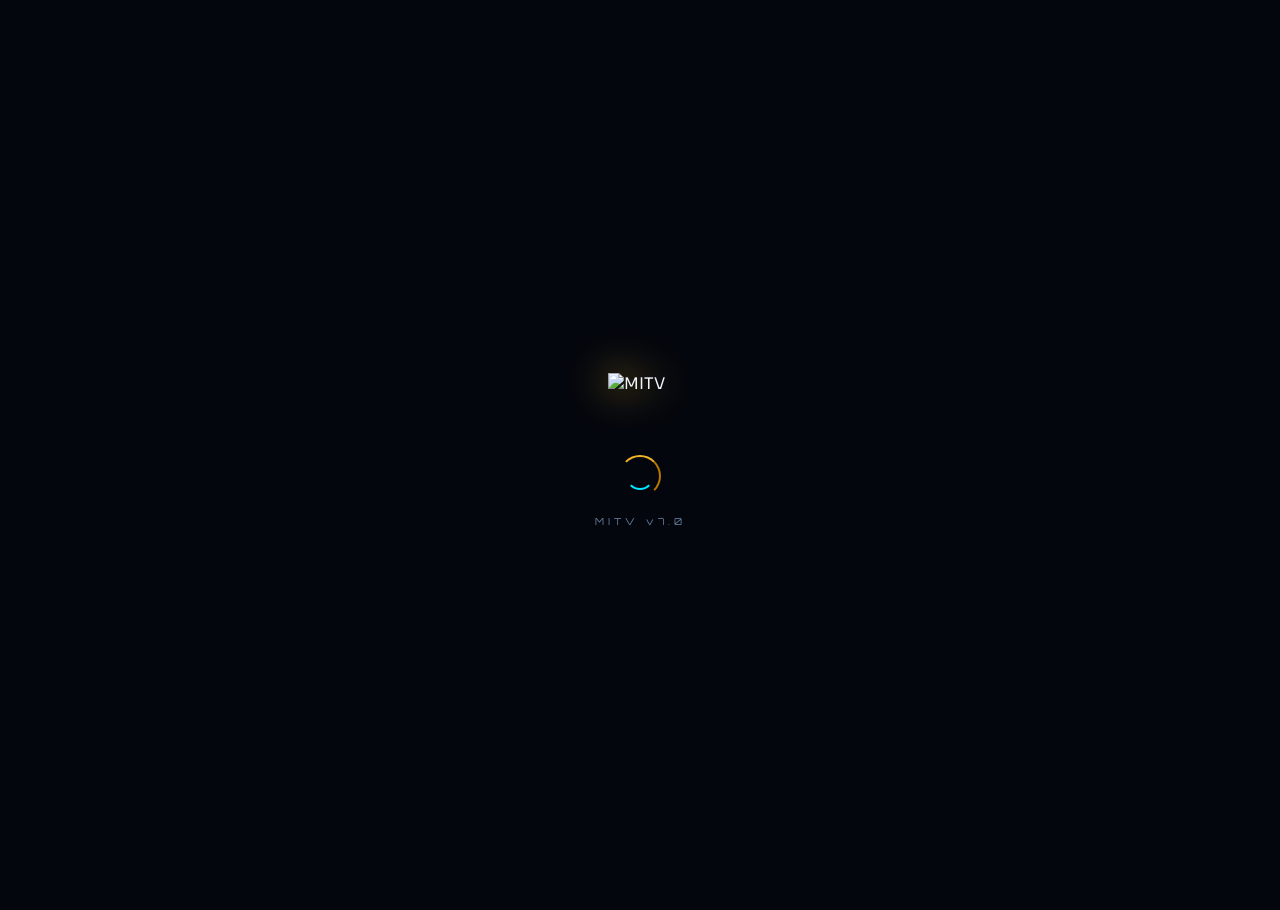
==== commit c96aefea: "Add files via upload" ====
--- a/index.html
+++ b/index.html
@@ -7,16 +7,10 @@
 <meta name="apple-mobile-web-app-capable" content="yes">
 <meta name="apple-mobile-web-app-status-bar-style" content="black-translucent">
 <meta name="apple-mobile-web-app-title" content="MITV">
-<meta name="description" content="MITV Network Reseller Portal v6.0 — MUSLIM ISLAM, Muaaz Iqbal, Kasur Punjab Pakistan">
-<meta name="keywords" content="MITV Network, IPTV Pakistan, Reseller Portal, Muslim Islam, Muaaz Iqbal">
-<meta name="author" content="Muaaz Iqbal, MUSLIM ISLAM">
-<meta property="og:title" content="MITV Network Portal v6.0">
-<meta property="og:description" content="Professional IPTV Reseller Management System">
-<meta property="og:image" content="https://i.ibb.co/Xxpt0B54/IMG-20260415-223746-removebg-preview.png">
-<title>MITV Network v6.0 — Login</title>
+<meta name="description" content="MITV Network Portal v7.0 — MUSLIM ISLAM, Muaaz Iqbal">
+<title>MITV Network v7.0 — Login</title>
 <link rel="manifest" href="manifest.json">
 <link rel="apple-touch-icon" href="https://i.ibb.co/Xxpt0B54/IMG-20260415-223746-removebg-preview.png">
-<link rel="canonical" href="https://mitvnetwork.vercel.app/index.html">
 <link rel="preconnect" href="https://fonts.googleapis.com">
 <link rel="preconnect" href="https://fonts.gstatic.com" crossorigin>
 <link href="https://fonts.googleapis.com/css2?family=Orbitron:wght@700;900&family=Sora:wght@400;500;600;700&family=Fira+Code:wght@400&display=swap" rel="stylesheet">
@@ -24,190 +18,90 @@
 *,*::before,*::after{margin:0;padding:0;box-sizing:border-box;-webkit-tap-highlight-color:transparent}
 html{height:100%;-webkit-text-size-adjust:100%}
 body{font-family:'Sora',system-ui,sans-serif;min-height:100vh;min-height:100dvh;overflow-x:hidden;-webkit-font-smoothing:antialiased}
-
-/* ====== THEMES ====== */
-body.t-dark{
-  --bg:#03060d;--bg2:#070f1e;--bg3:#0b1526;
-  --surface:rgba(7,15,30,0.88);--surface2:rgba(11,21,38,0.94);
-  --border:rgba(255,255,255,0.07);--border-acc:rgba(240,180,41,0.3);
-  --text1:#f0f4ff;--text2:#6b84a3;--text3:#28384f;
-  --acc:#f0b429;--acc2:#ffe566;--acc3:#b87800;
-  --c2:#00e5ff;--c3:#a78bfa;--cg:#10b981;--cg2:#34d399;--cr:#f43f5e;--cor:#fb923c;
-  --orb1:rgba(240,180,41,0.08);--orb2:rgba(0,229,255,0.06);--orb3:rgba(167,139,250,0.05);
-  background:#03060d;color:#f0f4ff;
-}
-body.t-royal{
-  --bg:#0a0520;--bg2:#120830;--bg3:#1a0e42;
-  --surface:rgba(18,8,48,0.9);--surface2:rgba(26,14,66,0.95);
-  --border:rgba(255,255,255,0.08);--border-acc:rgba(167,139,250,0.35);
-  --text1:#ede9ff;--text2:#7c6fa0;--text3:#3a2e60;
-  --acc:#a78bfa;--acc2:#c4b5fd;--acc3:#7c3aed;
-  --c2:#f472b6;--c3:#38bdf8;--cg:#10b981;--cg2:#34d399;--cr:#f43f5e;--cor:#fb923c;
-  --orb1:rgba(167,139,250,0.1);--orb2:rgba(244,114,182,0.07);--orb3:rgba(56,189,248,0.06);
-  background:#0a0520;color:#ede9ff;
-}
-body.t-ocean{
-  --bg:#020d18;--bg2:#051426;--bg3:#081d36;
-  --surface:rgba(5,20,38,0.9);--surface2:rgba(8,29,54,0.95);
-  --border:rgba(255,255,255,0.07);--border-acc:rgba(0,229,255,0.3);
-  --text1:#e0f4ff;--text2:#4d7a99;--text3:#1e3a52;
-  --acc:#00e5ff;--acc2:#67e8f9;--acc3:#0099bb;
-  --c2:#f0b429;--c3:#a78bfa;--cg:#10b981;--cg2:#34d399;--cr:#f43f5e;--cor:#fb923c;
-  --orb1:rgba(0,229,255,0.09);--orb2:rgba(240,180,41,0.06);--orb3:rgba(56,189,248,0.07);
-  background:#020d18;color:#e0f4ff;
-}
-body.t-rose{
-  --bg:#150308;--bg2:#200510;--bg3:#2a071a;
-  --surface:rgba(32,5,16,0.9);--surface2:rgba(42,7,26,0.95);
-  --border:rgba(255,255,255,0.08);--border-acc:rgba(244,63,94,0.3);
-  --text1:#ffe0e8;--text2:#9a4d6a;--text3:#5a1d3a;
-  --acc:#f43f5e;--acc2:#fb7185;--acc3:#be123c;
-  --c2:#fbbf24;--c3:#a78bfa;--cg:#10b981;--cg2:#34d399;--cr:#f43f5e;--cor:#fb923c;
-  --orb1:rgba(244,63,94,0.1);--orb2:rgba(251,146,60,0.07);--orb3:rgba(167,139,250,0.05);
-  background:#150308;color:#ffe0e8;
-}
-body.t-forest{
-  --bg:#010d07;--bg2:#03170d;--bg3:#052212;
-  --surface:rgba(3,23,13,0.9);--surface2:rgba(5,34,18,0.95);
-  --border:rgba(255,255,255,0.07);--border-acc:rgba(52,211,153,0.3);
-  --text1:#d0ffe8;--text2:#3d7a56;--text3:#1a3d2e;
-  --acc:#34d399;--acc2:#6ee7b7;--acc3:#059669;
-  --c2:#38bdf8;--c3:#f0b429;--cg:#10b981;--cg2:#34d399;--cr:#f43f5e;--cor:#fb923c;
-  --orb1:rgba(52,211,153,0.1);--orb2:rgba(56,189,248,0.07);--orb3:rgba(240,180,41,0.05);
-  background:#010d07;color:#d0ffe8;
-}
-
-:root{
-  --radius:16px;--radius2:12px;--radius3:8px;
-  --ease:cubic-bezier(0.4,0,0.2,1);--spring:cubic-bezier(0.34,1.56,0.64,1);
-}
-
-/* ====== BG ====== */
+body.t-dark{--bg:#03060d;--sf:rgba(7,15,30,0.9);--sf2:rgba(11,21,38,0.95);--bd:rgba(255,255,255,0.07);--bdg:rgba(240,180,41,0.3);--t1:#f0f4ff;--t2:#6b84a3;--t3:#28384f;--g:#f0b429;--g2:#ffe566;--g3:#b87800;--c:#00e5ff;--p:#a78bfa;--gr:#10b981;--gr2:#34d399;--r:#f43f5e;background:#03060d;color:#f0f4ff}
+body.t-royal{--bg:#0a0520;--sf:rgba(18,8,48,0.9);--sf2:rgba(26,14,66,0.95);--bd:rgba(255,255,255,0.08);--bdg:rgba(167,139,250,0.35);--t1:#ede9ff;--t2:#7c6fa0;--t3:#3a2e60;--g:#a78bfa;--g2:#c4b5fd;--g3:#7c3aed;--c:#f472b6;--p:#38bdf8;--gr:#10b981;--gr2:#34d399;--r:#f43f5e;background:#0a0520;color:#ede9ff}
+body.t-ocean{--bg:#020d18;--sf:rgba(5,20,38,0.9);--sf2:rgba(8,29,54,0.95);--bd:rgba(255,255,255,0.07);--bdg:rgba(0,229,255,0.3);--t1:#e0f4ff;--t2:#4d7a99;--t3:#1e3a52;--g:#00e5ff;--g2:#67e8f9;--g3:#0099bb;--c:#f0b429;--p:#a78bfa;--gr:#10b981;--gr2:#34d399;--r:#f43f5e;background:#020d18;color:#e0f4ff}
+body.t-rose{--bg:#150308;--sf:rgba(32,5,16,0.9);--sf2:rgba(42,7,26,0.95);--bd:rgba(255,255,255,0.08);--bdg:rgba(244,63,94,0.3);--t1:#ffe0e8;--t2:#9a4d6a;--t3:#5a1d3a;--g:#f43f5e;--g2:#fb7185;--g3:#be123c;--c:#fbbf24;--p:#a78bfa;--gr:#10b981;--gr2:#34d399;--r:#f43f5e;background:#150308;color:#ffe0e8}
+body.t-forest{--bg:#010d07;--sf:rgba(3,23,13,0.9);--sf2:rgba(5,34,18,0.95);--bd:rgba(255,255,255,0.07);--bdg:rgba(52,211,153,0.3);--t1:#d0ffe8;--t2:#3d7a56;--t3:#1a3d2e;--g:#34d399;--g2:#6ee7b7;--g3:#059669;--c:#38bdf8;--p:#f0b429;--gr:#10b981;--gr2:#34d399;--r:#f43f5e;background:#010d07;color:#d0ffe8}
+:root{--r1:16px;--r2:12px;--r3:8px;--ease:cubic-bezier(0.4,0,0.2,1);--spring:cubic-bezier(0.34,1.56,0.64,1)}
 .bg-wrap{position:fixed;inset:0;z-index:0;pointer-events:none;overflow:hidden}
 .bg-wrap::after{content:'';position:absolute;inset:0;background-image:linear-gradient(rgba(0,229,255,0.02) 1px,transparent 1px),linear-gradient(90deg,rgba(0,229,255,0.02) 1px,transparent 1px);background-size:56px 56px;animation:bgGrid 60s linear infinite;transform:translateZ(0)}
 @keyframes bgGrid{to{background-position:56px 56px}}
-.orb{position:absolute;border-radius:50%;filter:blur(80px);pointer-events:none;will-change:transform;animation:orbAnim ease-in-out infinite alternate}
-.orb-1{width:500px;height:500px;top:-150px;right:-120px;background:radial-gradient(circle,var(--orb1),transparent 65%);animation-duration:22s}
-.orb-2{width:400px;height:400px;bottom:-130px;left:-110px;background:radial-gradient(circle,var(--orb2),transparent 65%);animation-duration:28s}
-.orb-3{width:280px;height:280px;top:45%;left:40%;background:radial-gradient(circle,var(--orb3),transparent 65%);animation-duration:18s}
-@keyframes orbAnim{0%{transform:translate3d(0,0,0)}100%{transform:translate3d(22px,-18px,0)}}
-
-/* ====== LOADER ====== */
+.orb{position:absolute;border-radius:50%;filter:blur(80px);pointer-events:none;will-change:transform;animation:orbA ease-in-out infinite alternate}
+.o1{width:500px;height:500px;top:-150px;right:-120px;background:radial-gradient(circle,rgba(240,180,41,0.09),transparent 65%);animation-duration:22s}
+.o2{width:400px;height:400px;bottom:-130px;left:-110px;background:radial-gradient(circle,rgba(0,229,255,0.07),transparent 65%);animation-duration:28s}
+.o3{width:280px;height:280px;top:45%;left:40%;background:radial-gradient(circle,rgba(167,139,250,0.06),transparent 65%);animation-duration:18s}
+@keyframes orbA{0%{transform:translate3d(0,0,0)}100%{transform:translate3d(22px,-18px,0)}}
 #ldr{position:fixed;inset:0;background:var(--bg);z-index:999;display:flex;flex-direction:column;align-items:center;justify-content:center;gap:1.1rem;transition:opacity 0.5s,visibility 0.5s}
 #ldr.hide{opacity:0;visibility:hidden;pointer-events:none}
-.ldr-img{width:64px;height:64px;object-fit:contain;animation:imgPulse 2s ease-in-out infinite;filter:drop-shadow(0 0 20px var(--acc))}
-@keyframes imgPulse{0%,100%{transform:scale(1)}50%{transform:scale(1.07)}}
+.ldr-img{width:64px;height:64px;object-fit:contain;animation:imgP 2s ease-in-out infinite;filter:drop-shadow(0 0 20px var(--g))}
+@keyframes imgP{0%,100%{transform:scale(1)}50%{transform:scale(1.07)}}
 .ldr-ring{position:relative;width:42px;height:42px}
 .ldr-ring::before,.ldr-ring::after{content:'';position:absolute;border-radius:50%;border:2.5px solid transparent}
-.ldr-ring::before{inset:0;border-top-color:var(--acc);border-right-color:var(--acc3);animation:spin 0.8s linear infinite}
-.ldr-ring::after{inset:7px;border-bottom-color:var(--c2);animation:spin 1.4s linear infinite reverse}
+.ldr-ring::before{inset:0;border-top-color:var(--g);border-right-color:var(--g3);animation:spin 0.8s linear infinite}
+.ldr-ring::after{inset:7px;border-bottom-color:var(--c);animation:spin 1.4s linear infinite reverse}
 @keyframes spin{to{transform:rotate(360deg)}}
-.ldr-txt{font-family:'Orbitron',monospace;font-size:0.6rem;letter-spacing:4px;color:var(--text2);animation:txtFade 1.6s infinite}
-@keyframes txtFade{0%,100%{opacity:0.4}50%{opacity:1}}
-
-/* ====== PAGE ====== */
+.ldr-txt{font-family:'Orbitron',monospace;font-size:0.6rem;letter-spacing:4px;color:var(--t2);animation:ltF 1.6s infinite}
+@keyframes ltF{0%,100%{opacity:0.4}50%{opacity:1}}
 .page{position:relative;z-index:1;min-height:100vh;min-height:100dvh;display:flex;flex-direction:column;align-items:center;justify-content:center;padding:1.5rem;animation:pageIn 0.4s var(--ease)}
 @keyframes pageIn{from{opacity:0;transform:translateY(10px)}to{opacity:1;transform:translateY(0)}}
-
-/* ====== LOGO ====== */
-.logo-wrap{text-align:center;margin-bottom:1.6rem}
-.logo-img{width:80px;height:80px;object-fit:contain;display:block;margin:0 auto 0.9rem;filter:drop-shadow(0 0 24px var(--acc));animation:logoAnim 6s ease-in-out infinite;will-change:transform}
-@keyframes logoAnim{0%,100%{transform:translateY(0) rotateY(0deg)}30%{transform:translateY(-7px) rotateY(8deg)}60%{transform:translateY(-4px) rotateY(-6deg)}}
-.logo-name{font-family:'Orbitron',monospace;font-size:2rem;font-weight:900;letter-spacing:6px;background:linear-gradient(90deg,var(--acc3) 0%,var(--acc2) 40%,var(--c2) 70%,var(--acc2) 90%,var(--acc3) 100%);background-size:300%;-webkit-background-clip:text;-webkit-text-fill-color:transparent;background-clip:text;animation:shimmer 4s linear infinite}
+.logo-wrap{text-align:center;margin-bottom:1.4rem}
+.logo-img{width:80px;height:80px;object-fit:contain;display:block;margin:0 auto 0.9rem;filter:drop-shadow(0 0 24px var(--g));animation:logoA 6s ease-in-out infinite;will-change:transform}
+@keyframes logoA{0%,100%{transform:translateY(0) rotateY(0deg)}30%{transform:translateY(-7px) rotateY(8deg)}60%{transform:translateY(-4px) rotateY(-6deg)}}
+.logo-name{font-family:'Orbitron',monospace;font-size:2rem;font-weight:900;letter-spacing:6px;background:linear-gradient(90deg,var(--g3) 0%,var(--g2) 40%,var(--c) 70%,var(--g2) 90%,var(--g3) 100%);background-size:300%;-webkit-background-clip:text;-webkit-text-fill-color:transparent;background-clip:text;animation:shimmer 4s linear infinite}
 @keyframes shimmer{0%{background-position:0%}100%{background-position:300%}}
-.logo-sub{font-size:0.66rem;letter-spacing:3px;color:var(--text2);text-transform:uppercase;margin-top:0.3rem}
-
-/* ====== THEME SWITCHER ====== */
+.logo-sub{font-size:0.66rem;letter-spacing:3px;color:var(--t2);text-transform:uppercase;margin-top:0.3rem}
+.theme-lbl{text-align:center;font-family:'Orbitron',monospace;font-size:0.48rem;letter-spacing:2px;color:var(--t3);margin-bottom:0.45rem}
 .theme-bar{display:flex;gap:0.4rem;justify-content:center;margin-bottom:1rem}
-.th-btn{width:22px;height:22px;border-radius:50%;border:2px solid transparent;cursor:pointer;transition:all 0.18s var(--spring);position:relative;flex-shrink:0}
-.th-btn:active{transform:scale(0.85)}
-.th-btn.on{border-color:var(--text1);transform:scale(1.15)}
-.th-btn[data-t="t-dark"]{background:linear-gradient(135deg,#f0b429,#00e5ff)}
-.th-btn[data-t="t-royal"]{background:linear-gradient(135deg,#a78bfa,#f472b6)}
-.th-btn[data-t="t-ocean"]{background:linear-gradient(135deg,#00e5ff,#38bdf8)}
-.th-btn[data-t="t-rose"]{background:linear-gradient(135deg,#f43f5e,#fb923c)}
-.th-btn[data-t="t-forest"]{background:linear-gradient(135deg,#34d399,#38bdf8)}
-.theme-lbl{text-align:center;font-family:'Orbitron',monospace;font-size:0.5rem;letter-spacing:2px;color:var(--text3);margin-bottom:0.6rem}
-
-/* ====== CARD ====== */
-.card{width:100%;max-width:400px;background:var(--surface);backdrop-filter:blur(28px) saturate(160%);-webkit-backdrop-filter:blur(28px) saturate(160%);border:1px solid var(--border);border-radius:var(--radius);box-shadow:0 20px 60px rgba(0,0,0,0.6),inset 0 1px 0 rgba(255,255,255,0.04);position:relative;overflow:hidden;animation:cardIn 0.5s 0.1s var(--spring) both}
+.th-btn{width:22px;height:22px;border-radius:50%;border:2px solid transparent;cursor:pointer;transition:all 0.18s var(--spring)}
+.th-btn:active{transform:scale(0.85)}.th-btn.on{border-color:var(--t1);transform:scale(1.15)}
+.th-btn[data-t="t-dark"]{background:linear-gradient(135deg,#f0b429,#00e5ff)}.th-btn[data-t="t-royal"]{background:linear-gradient(135deg,#a78bfa,#f472b6)}.th-btn[data-t="t-ocean"]{background:linear-gradient(135deg,#00e5ff,#38bdf8)}.th-btn[data-t="t-rose"]{background:linear-gradient(135deg,#f43f5e,#fb923c)}.th-btn[data-t="t-forest"]{background:linear-gradient(135deg,#34d399,#38bdf8)}
+.card{width:100%;max-width:400px;background:var(--sf);backdrop-filter:blur(28px) saturate(160%);-webkit-backdrop-filter:blur(28px) saturate(160%);border:1px solid var(--bd);border-radius:var(--r1);box-shadow:0 20px 60px rgba(0,0,0,0.6),inset 0 1px 0 rgba(255,255,255,0.04);position:relative;overflow:hidden;animation:cardIn 0.5s 0.1s var(--spring) both}
 @keyframes cardIn{from{opacity:0;transform:scale(0.9) translateY(20px)}to{opacity:1;transform:scale(1) translateY(0)}}
-.card::before{content:'';position:absolute;top:0;left:0;right:0;height:2px;background:linear-gradient(90deg,transparent,var(--acc),var(--c2),transparent)}
+.card::before{content:'';position:absolute;top:0;left:0;right:0;height:2px;background:linear-gradient(90deg,transparent,var(--g),var(--c),transparent)}
 .card-body{padding:1.7rem}
-
-/* ====== TABS ====== */
-.tabs{display:flex;background:rgba(0,0,0,0.3);border:1px solid var(--border);border-radius:10px;padding:3px;gap:3px;margin-bottom:1.3rem}
-.tab{flex:1;padding:0.58rem;border:none;border-radius:8px;font-family:'Orbitron',monospace;font-size:0.6rem;letter-spacing:1.5px;cursor:pointer;color:var(--text2);background:transparent;transition:all 0.2s var(--ease)}
-.tab.on{background:linear-gradient(135deg,var(--acc),var(--acc3));color:#03060d;font-weight:700;box-shadow:0 2px 10px rgba(0,0,0,0.3)}
-
-/* ====== FORM ====== */
-.fl{display:block;font-family:'Orbitron',monospace;font-size:0.56rem;letter-spacing:2.5px;text-transform:uppercase;color:var(--text2);margin-bottom:0.36rem}
+.tabs{display:flex;background:rgba(0,0,0,0.3);border:1px solid var(--bd);border-radius:10px;padding:3px;gap:3px;margin-bottom:1.3rem}
+.tab{flex:1;padding:0.58rem;border:none;border-radius:8px;font-family:'Orbitron',monospace;font-size:0.6rem;letter-spacing:1.5px;cursor:pointer;color:var(--t2);background:transparent;transition:all 0.2s}
+.tab.on{background:linear-gradient(135deg,var(--g),var(--g3));color:#03060d;font-weight:700;box-shadow:0 2px 10px rgba(0,0,0,0.3)}
+.fl{display:block;font-family:'Orbitron',monospace;font-size:0.55rem;letter-spacing:2.5px;text-transform:uppercase;color:var(--t2);margin-bottom:0.36rem}
 .fg{margin-bottom:0.9rem;position:relative}
-.fi-ic{position:absolute;left:0.9rem;top:50%;transform:translateY(-50%);font-size:0.92rem;color:var(--text3);pointer-events:none;transition:color 0.2s}
-.fg:focus-within .fi-ic{color:var(--acc)}
-.fi{width:100%;background:rgba(0,0,0,0.35);border:1px solid var(--border);border-radius:var(--radius2);padding:0.74rem 1rem 0.74rem 2.7rem;color:var(--text1);font-family:'Sora',sans-serif;font-size:0.87rem;outline:none;transition:border-color 0.2s,box-shadow 0.2s;-webkit-appearance:none}
-.fi:focus{border-color:var(--acc);box-shadow:0 0 0 3px rgba(240,180,41,0.1)}
-.fi::placeholder{color:var(--text3)}
-
-/* ====== BUTTONS ====== */
-.btn{display:inline-flex;align-items:center;justify-content:center;gap:0.45rem;padding:0.72rem 1.2rem;border-radius:var(--radius2);font-family:'Sora',sans-serif;font-size:0.87rem;font-weight:600;cursor:pointer;border:none;text-decoration:none;white-space:nowrap;position:relative;overflow:hidden;user-select:none;-webkit-tap-highlight-color:transparent;transition:transform 0.15s var(--ease),box-shadow 0.18s;will-change:transform}
-.btn::after{content:'';position:absolute;inset:0;background:linear-gradient(105deg,transparent 30%,rgba(255,255,255,0.16) 50%,transparent 70%);transform:translateX(-100%) skewX(-15deg);transition:transform 0.45s var(--ease)}
-.btn:hover::after{transform:translateX(160%) skewX(-15deg)}
-.btn:active{transform:scale(0.95)!important}
-.btn:disabled{opacity:0.42;cursor:not-allowed;transform:none!important}
-.btn-acc{background:linear-gradient(135deg,var(--acc),var(--acc3));color:#03060d;font-weight:700;box-shadow:0 4px 16px rgba(0,0,0,0.3)}
-.btn-acc:hover{transform:translateY(-2px)}
-.btn-c2{background:linear-gradient(135deg,var(--c2),var(--acc3));color:#03060d;font-weight:700}
-.btn-c2:hover{transform:translateY(-2px)}
-.btn-ghost{background:rgba(255,255,255,0.05);border:1px solid var(--border);color:var(--text2)}
-.btn-ghost:hover{background:rgba(255,255,255,0.09);color:var(--text1)}
-.btn-google{background:rgba(255,255,255,0.08);border:1px solid rgba(255,255,255,0.15);color:var(--text1);gap:0.6rem}
-.btn-google:hover{background:rgba(255,255,255,0.12)}
+.fic{position:absolute;left:0.9rem;top:50%;transform:translateY(-50%);font-size:0.92rem;color:var(--t3);pointer-events:none;transition:color 0.2s}.fg:focus-within .fic{color:var(--g)}
+.fi{width:100%;background:rgba(0,0,0,0.35);border:1px solid var(--bd);border-radius:var(--r2);padding:0.74rem 1rem 0.74rem 2.7rem;color:var(--t1);font-family:'Sora',sans-serif;font-size:0.87rem;outline:none;transition:border-color 0.2s,box-shadow 0.2s;-webkit-appearance:none}
+.fi:focus{border-color:var(--g);box-shadow:0 0 0 3px rgba(240,180,41,0.1)}.fi::placeholder{color:var(--t3)}
+.btn{display:inline-flex;align-items:center;justify-content:center;gap:0.45rem;padding:0.72rem 1.2rem;border-radius:var(--r2);font-family:'Sora',sans-serif;font-size:0.87rem;font-weight:600;cursor:pointer;border:none;text-decoration:none;white-space:nowrap;position:relative;overflow:hidden;user-select:none;-webkit-tap-highlight-color:transparent;transition:transform 0.15s,box-shadow 0.18s;will-change:transform}
+.btn::after{content:'';position:absolute;inset:0;background:linear-gradient(105deg,transparent 30%,rgba(255,255,255,0.16) 50%,transparent 70%);transform:translateX(-100%) skewX(-15deg);transition:transform 0.45s}
+.btn:hover::after{transform:translateX(160%) skewX(-15deg)}.btn:active{transform:scale(0.95)!important}.btn:disabled{opacity:0.42;cursor:not-allowed}
+.btn-acc{background:linear-gradient(135deg,var(--g),var(--g3));color:#03060d;font-weight:700;box-shadow:0 4px 16px rgba(0,0,0,0.3)}.btn-acc:hover{transform:translateY(-2px)}
+.btn-c2{background:linear-gradient(135deg,var(--c),var(--g3));color:#03060d;font-weight:700}.btn-c2:hover{transform:translateY(-2px)}
+.btn-google{background:rgba(255,255,255,0.08);border:1px solid rgba(255,255,255,0.15);color:var(--t1)}.btn-google:hover{background:rgba(255,255,255,0.12)}
 .btn-full{width:100%;margin-top:0.3rem;padding:0.82rem}
-.btn-sm{padding:0.33rem 0.72rem;font-size:0.74rem;border-radius:var(--radius3)}
-
-/* ====== ALERTS ====== */
-.alert{border-radius:var(--radius3);padding:0.62rem 0.9rem;font-size:0.79rem;margin-bottom:0.8rem;display:none}
-.alert.on{display:block}
-.alert-err{background:rgba(244,63,94,0.1);border:1px solid rgba(244,63,94,0.28);color:var(--cr);animation:shake 0.35s}
-.alert-ok{background:rgba(16,185,129,0.1);border:1px solid rgba(16,185,129,0.25);color:var(--cg2);line-height:1.6;animation:fadeUp 0.3s var(--ease)}
+.alert{border-radius:var(--r3);padding:0.62rem 0.9rem;font-size:0.79rem;margin-bottom:0.8rem;display:none}.alert.on{display:block}
+.alert-err{background:rgba(244,63,94,0.1);border:1px solid rgba(244,63,94,0.28);color:var(--r);animation:shake 0.35s}
+.alert-ok{background:rgba(16,185,129,0.1);border:1px solid rgba(16,185,129,0.25);color:var(--gr2);line-height:1.6}
 @keyframes shake{0%,100%{transform:translateX(0)}25%{transform:translateX(-5px)}75%{transform:translateX(5px)}}
-@keyframes fadeUp{from{opacity:0;transform:translateY(6px)}to{opacity:1;transform:translateY(0)}}
-
-/* ====== DIVIDER ====== */
-.divider{display:flex;align-items:center;gap:0.7rem;margin:0.9rem 0;color:var(--text3);font-size:0.72rem}
-.divider::before,.divider::after{content:'';flex:1;height:1px;background:var(--border)}
-
-/* ====== FOOTER ====== */
-.footer{margin-top:1.4rem;text-align:center;font-size:0.68rem;color:var(--text3);letter-spacing:0.5px}
-.footer b{color:var(--acc)}
-
-/* ====== TOASTS ====== */
+.divider{display:flex;align-items:center;gap:0.7rem;margin:0.9rem 0;color:var(--t3);font-size:0.72rem}
+.divider::before,.divider::after{content:'';flex:1;height:1px;background:var(--bd)}
+.footer{margin-top:1.4rem;text-align:center;font-size:0.68rem;color:var(--t3)}
+.footer b{color:var(--g)}
 #toasts{position:fixed;top:0.9rem;right:0.9rem;z-index:9999;display:flex;flex-direction:column;gap:0.45rem;pointer-events:none}
-.toast{background:rgba(3,6,13,0.97);backdrop-filter:blur(20px);border:1px solid var(--border);border-radius:10px;padding:0.65rem 1rem;display:flex;align-items:center;gap:0.5rem;font-size:0.8rem;min-width:180px;max-width:280px;pointer-events:all;animation:tIn 0.32s var(--spring)}
-.toast.out{animation:tOut 0.25s var(--ease) forwards}
-.toast.ok{border-left:3px solid var(--cg2)}.toast.err{border-left:3px solid var(--cr)}.toast.info{border-left:3px solid var(--c2)}
+.toast{background:rgba(3,6,13,0.97);backdrop-filter:blur(20px);border:1px solid var(--bd);border-radius:10px;padding:0.65rem 1rem;display:flex;align-items:center;gap:0.5rem;font-size:0.8rem;min-width:180px;max-width:280px;pointer-events:all;animation:tIn 0.32s var(--spring)}
+.toast.out{animation:tOut 0.25s ease forwards}
+.toast.ok{border-left:3px solid var(--gr2)}.toast.err{border-left:3px solid var(--r)}.toast.info{border-left:3px solid var(--c)}
 @keyframes tIn{from{opacity:0;transform:translateX(16px) scale(0.9)}to{opacity:1;transform:translateX(0) scale(1)}}
 @keyframes tOut{to{opacity:0;transform:translateX(16px)}}
-
-/* Google icon SVG inline */
-.g-svg{width:18px;height:18px;flex-shrink:0}
 </style>
 </head>
 <body class="t-dark">
-<div class="bg-wrap"><div class="orb orb-1"></div><div class="orb orb-2"></div><div class="orb orb-3"></div></div>
-<div id="ldr"><img src="https://i.ibb.co/Xxpt0B54/IMG-20260415-223746-removebg-preview.png" class="ldr-img" alt="MITV"><div class="ldr-ring"></div><div class="ldr-txt">MITV v6.0</div></div>
+<div class="bg-wrap"><div class="orb o1"></div><div class="orb o2"></div><div class="orb o3"></div></div>
+<div id="ldr"><img src="https://i.ibb.co/Xxpt0B54/IMG-20260415-223746-removebg-preview.png" class="ldr-img" alt="MITV"><div class="ldr-ring"></div><div class="ldr-txt">MITV v7.0</div></div>
 <div id="toasts"></div>
-
 <div class="page">
   <div class="logo-wrap">
-    <img src="https://i.ibb.co/Xxpt0B54/IMG-20260415-223746-removebg-preview.png" class="logo-img" alt="MITV Network Logo">
+    <img src="https://i.ibb.co/Xxpt0B54/IMG-20260415-223746-removebg-preview.png" class="logo-img" alt="MITV">
     <div class="logo-name">MITV</div>
-    <div class="logo-sub">Network Portal v6.0</div>
+    <div class="logo-sub">Network Portal v7.0</div>
   </div>
-
-  <!-- Theme Switcher -->
-  <div class="theme-lbl">🎨 THEME</div>
+  <div class="theme-lbl">🎨 THEME SELECT KAREIN</div>
   <div class="theme-bar">
     <button class="th-btn on" data-t="t-dark" onclick="setTheme('t-dark')" title="Dark Gold"></button>
     <button class="th-btn" data-t="t-royal" onclick="setTheme('t-royal')" title="Royal Purple"></button>
@@ -215,154 +109,90 @@
     <button class="th-btn" data-t="t-rose" onclick="setTheme('t-rose')" title="Rose Fire"></button>
     <button class="th-btn" data-t="t-forest" onclick="setTheme('t-forest')" title="Forest"></button>
   </div>
-
   <div class="card">
     <div class="card-body">
       <div class="tabs">
         <button class="tab on" id="tL" onclick="sw('l')">🔐 LOGIN</button>
         <button class="tab" id="tR" onclick="sw('r')">📝 REGISTER</button>
       </div>
-
-      <!-- LOGIN -->
       <div id="fL">
         <div class="alert alert-err" id="lE"></div>
-        <div class="fg"><label class="fl">Phone Number</label><span class="fi-ic">📞</span><input class="fi" type="tel" id="lP" placeholder="03XX-XXXXXXX" autocomplete="tel" inputmode="tel"></div>
-        <div class="fg"><label class="fl">Password</label><span class="fi-ic">🔑</span><input class="fi" type="password" id="lW" placeholder="••••••••" autocomplete="current-password"></div>
+        <div class="fg"><label class="fl">Phone Number</label><span class="fic">📞</span><input class="fi" type="tel" id="lP" placeholder="03XX-XXXXXXX" inputmode="tel"></div>
+        <div class="fg"><label class="fl">Password</label><span class="fic">🔑</span><input class="fi" type="password" id="lW" placeholder="••••••••"></div>
         <button class="btn btn-acc btn-full" id="lBtn" onclick="doLogin()" style="font-family:'Orbitron',monospace;font-size:0.74rem;letter-spacing:2.5px">LOGIN KAREIN</button>
         <div class="divider">YA</div>
         <button class="btn btn-google btn-full" onclick="doGoogleLogin()">
-          <svg class="g-svg" viewBox="0 0 48 48"><path fill="#EA4335" d="M24 9.5c3.54 0 6.71 1.22 9.21 3.6l6.85-6.85C35.9 2.38 30.47 0 24 0 14.62 0 6.51 5.38 2.56 13.22l7.98 6.19C12.43 13.72 17.74 9.5 24 9.5z"/><path fill="#4285F4" d="M46.98 24.55c0-1.57-.15-3.09-.38-4.55H24v9.02h12.94c-.58 2.96-2.26 5.48-4.78 7.18l7.73 6c4.51-4.18 7.09-10.36 7.09-17.65z"/><path fill="#FBBC05" d="M10.53 28.59c-.48-1.45-.76-2.99-.76-4.59s.27-3.14.76-4.59l-7.98-6.19C.92 16.46 0 20.12 0 24c0 3.88.92 7.54 2.56 10.78l7.97-6.19z"/><path fill="#34A853" d="M24 48c6.48 0 11.93-2.13 15.89-5.81l-7.73-6c-2.18 1.48-4.97 2.31-8.16 2.31-6.26 0-11.57-4.22-13.47-9.91l-7.98 6.19C6.51 42.62 14.62 48 24 48z"/><path fill="none" d="M0 0h48v48H0z"/></svg>
-          Google se Login (Muaaz)
+          <svg width="18" height="18" viewBox="0 0 48 48"><path fill="#EA4335" d="M24 9.5c3.54 0 6.71 1.22 9.21 3.6l6.85-6.85C35.9 2.38 30.47 0 24 0 14.62 0 6.51 5.38 2.56 13.22l7.98 6.19C12.43 13.72 17.74 9.5 24 9.5z"/><path fill="#4285F4" d="M46.98 24.55c0-1.57-.15-3.09-.38-4.55H24v9.02h12.94c-.58 2.96-2.26 5.48-4.78 7.18l7.73 6c4.51-4.18 7.09-10.36 7.09-17.65z"/><path fill="#FBBC05" d="M10.53 28.59c-.48-1.45-.76-2.99-.76-4.59s.27-3.14.76-4.59l-7.98-6.19C.92 16.46 0 20.12 0 24c0 3.88.92 7.54 2.56 10.78l7.97-6.19z"/><path fill="#34A853" d="M24 48c6.48 0 11.93-2.13 15.89-5.81l-7.73-6c-2.18 1.48-4.97 2.31-8.16 2.31-6.26 0-11.57-4.22-13.47-9.91l-7.98 6.19C6.51 42.62 14.62 48 24 48z"/><path fill="none" d="M0 0h48v48H0z"/></svg>
+          Google se Login
         </button>
-        <a href="admin.html" style="display:block;text-align:center;margin-top:0.9rem;color:var(--text3);font-size:0.72rem;text-decoration:none;transition:color 0.2s" onmouseover="this.style.color='var(--acc)'" onmouseout="this.style.color='var(--text3)'">👑 Admin Portal →</a>
+        <a href="admin.html" style="display:block;text-align:center;margin-top:0.9rem;color:var(--t3);font-size:0.72rem;text-decoration:none">👑 Admin Portal →</a>
       </div>
-
-      <!-- REGISTER -->
       <div id="fR" style="display:none">
-        <div style="background:rgba(0,229,255,0.06);border:1px solid rgba(0,229,255,0.16);border-radius:var(--radius3);padding:0.65rem 0.9rem;font-size:0.76rem;color:var(--text2);line-height:1.65;margin-bottom:0.95rem">ℹ️ Request Admin Muaaz ke paas jayegi. Approve hone ke baad login milega.</div>
+        <div style="background:rgba(0,229,255,0.06);border:1px solid rgba(0,229,255,0.16);border-radius:var(--r3);padding:0.65rem 0.9rem;font-size:0.76rem;color:var(--t2);line-height:1.65;margin-bottom:0.95rem">ℹ️ Request Admin ke paas jayegi. Approve hone ke baad login milega.</div>
         <div class="alert alert-err" id="rE"></div>
         <div class="alert alert-ok" id="rO"></div>
-        <div class="fg"><label class="fl">Pura Naam *</label><span class="fi-ic">👤</span><input class="fi" id="rN" placeholder="Muhammad Ali"></div>
-        <div class="fg"><label class="fl">WhatsApp *</label><span class="fi-ic">📞</span><input class="fi" type="tel" id="rP" placeholder="03XX-XXXXXXX" inputmode="tel"></div>
-        <div class="fg"><label class="fl">Email</label><span class="fi-ic">📧</span><input class="fi" type="email" id="rEM" placeholder="email@example.com"></div>
-        <div class="fg"><label class="fl">City</label><span class="fi-ic">📍</span><input class="fi" id="rC" placeholder="Lahore, Karachi..."></div>
-        <div class="fg"><label class="fl">Password *</label><span class="fi-ic">🔒</span><input class="fi" type="password" id="rW" placeholder="Min 4 characters"></div>
+        <div class="fg"><label class="fl">Pura Naam *</label><span class="fic">👤</span><input class="fi" id="rN" placeholder="Muhammad Ali"></div>
+        <div class="fg"><label class="fl">WhatsApp *</label><span class="fic">📞</span><input class="fi" type="tel" id="rP" placeholder="03XX-XXXXXXX" inputmode="tel"></div>
+        <div class="fg"><label class="fl">Email</label><span class="fic">📧</span><input class="fi" type="email" id="rEM" placeholder="email@example.com"></div>
+        <div class="fg"><label class="fl">City</label><span class="fic">📍</span><input class="fi" id="rC" placeholder="Lahore, Karachi..."></div>
+        <div class="fg"><label class="fl">Password *</label><span class="fic">🔒</span><input class="fi" type="password" id="rW" placeholder="Min 4 characters"></div>
         <button class="btn btn-c2 btn-full" id="rBtn" onclick="doReg()" style="font-family:'Orbitron',monospace;font-size:0.72rem;letter-spacing:1.5px">REQUEST BHEJO</button>
       </div>
     </div>
   </div>
-
-  <div class="footer">🏢 <b>MUSLIM ISLAM</b> &nbsp;·&nbsp; 👑 <b>Muaaz Iqbal</b> (Kasur, Punjab, Pakistan)</div>
+  <div class="footer">🏢 <b>MUSLIM ISLAM</b> · 👑 <b>Muaaz Iqbal</b> (Kasur, Punjab, Pakistan)</div>
 </div>
-
 <script type="module">
 import{initializeApp,getApp}from'https://www.gstatic.com/firebasejs/11.0.0/firebase-app.js';
-import{getDatabase,ref,get,push,set}from'https://www.gstatic.com/firebasejs/11.0.0/firebase-database.js';
+import{getDatabase,ref,get,push}from'https://www.gstatic.com/firebasejs/11.0.0/firebase-database.js';
 import{getAuth,GoogleAuthProvider,signInWithPopup}from'https://www.gstatic.com/firebasejs/11.0.0/firebase-auth.js';
-
 if('serviceWorker'in navigator)navigator.serviceWorker.register('/sw.js').catch(()=>{});
-
-// Session check
 try{const s=JSON.parse(localStorage.getItem('mitv_s')||'null');if(s&&s.id){sessionStorage.setItem('ms',JSON.stringify(s));location.href=s.role==='admin'?'admin.html':'dashboard.html'}}catch(e){localStorage.removeItem('mitv_s')}
-
-// Theme
-const THEME_K='mitv_theme';
-function setTheme(t){document.body.className=t;localStorage.setItem(THEME_K,t);document.querySelectorAll('.th-btn').forEach(b=>{b.classList.toggle('on',b.dataset.t===t)});ps('nav')}
-window.setTheme=setTheme;
-const savedTheme=localStorage.getItem(THEME_K)||'t-dark';
-setTheme(savedTheme);
-
-// Firebase
-const FB_CFG={
-  apiKey:"YOUR_FIREBASE_API_KEY",
-  authDomain:"ramadan-2385b.firebaseapp.com",
-  databaseURL:"https://ramadan-2385b-default-rtdb.firebaseio.com",
-  projectId:"ramadan-2385b",
-  storageBucket:"ramadan-2385b.appspot.com",
-  messagingSenderId:"YOUR_SENDER_ID",
-  appId:"YOUR_APP_ID"
-};
-let app;try{app=getApp()}catch(e){app=initializeApp(FB_CFG)}
-const db=getDatabase(app);
-const auth=getAuth(app);
-
-// Loader
+const THEME_NAMES={'t-dark':'Dark Gold','t-royal':'Royal Purple','t-ocean':'Deep Ocean','t-rose':'Rose Fire','t-forest':'Forest'};
+window.setTheme=t=>{document.body.className=t;localStorage.setItem('mitv_theme',t);document.querySelectorAll('.th-btn').forEach(b=>b.classList.toggle('on',b.dataset.t===t))};
+window.setTheme(localStorage.getItem('mitv_theme')||'t-dark');
+const FB={apiKey:"YOUR_FIREBASE_API_KEY",authDomain:"ramadan-2385b.firebaseapp.com",databaseURL:"https://ramadan-2385b-default-rtdb.firebaseio.com",projectId:"ramadan-2385b",storageBucket:"ramadan-2385b.appspot.com",messagingSenderId:"YOUR_SENDER_ID",appId:"YOUR_APP_ID"};
+let app;try{app=getApp()}catch(e){app=initializeApp(FB)}
+const db=getDatabase(app),auth=getAuth(app);
 window.addEventListener('load',()=>setTimeout(()=>document.getElementById('ldr').classList.add('hide'),900));
-
-// Sounds
-let _ac=null,sOn=true;
-function gAC(){if(!_ac)try{_ac=new(window.AudioContext||window.webkitAudioContext)()}catch(e){}; if(_ac?.state==='suspended')_ac.resume();return _ac}
-function tone(f,d,g,dl){if(!sOn)return;const c=gAC();if(!c)return;try{const o=c.createOscillator(),gn=c.createGain();o.connect(gn);gn.connect(c.destination);o.frequency.value=f;const t=c.currentTime+(dl||0);gn.gain.setValueAtTime(0,t);gn.gain.linearRampToValueAtTime(g||0.2,t+0.01);gn.gain.exponentialRampToValueAtTime(0.001,t+(d||0.08));o.start(t);o.stop(t+(d||0.08)+0.05)}catch(e){}}
-const S={click:()=>{tone(800,0.05,0.18);tone(600,0.04,0.12,0.03)},ok:()=>{[523,659,784].forEach((f,i)=>tone(f,0.1,0.2,i*0.09))},err:()=>{tone(250,0.12,0.2);tone(180,0.1,0.15,0.1)},nav:()=>tone(560,0.07,0.14)};
+let _ac=null;function gAC(){if(!_ac)try{_ac=new(window.AudioContext||window.webkitAudioContext)()}catch(e){}; if(_ac?.state==='suspended')_ac.resume();return _ac}
+function tn(f,d,g,dl){const c=gAC();if(!c)return;try{const o=c.createOscillator(),gn=c.createGain();o.connect(gn);gn.connect(c.destination);o.frequency.value=f;const t=c.currentTime+(dl||0);gn.gain.setValueAtTime(0,t);gn.gain.linearRampToValueAtTime(g||0.2,t+0.01);gn.gain.exponentialRampToValueAtTime(0.001,t+(d||0.08));o.start(t);o.stop(t+(d||0.08)+0.05)}catch(e){}}
+const S={ok:()=>{[523,659,784].forEach((f,i)=>tn(f,0.1,0.2,i*0.09))},err:()=>{tn(250,0.12,0.2);tn(180,0.1,0.15,0.1)},nav:()=>tn(560,0.07,0.14)};
 function ps(n){try{S[n]&&S[n]()}catch(e){}}
 document.addEventListener('click',()=>gAC(),{once:true});
-
-// Toast
-function toast(msg,type,ms){const c=document.getElementById('toasts'),t=document.createElement('div');t.className='toast '+(type||'info');t.innerHTML='<span>'+({ok:'✅',err:'❌',info:'ℹ️'}[type]||'•')+'</span><span>'+msg+'</span>';c.appendChild(t);ps(type==='ok'?'ok':type==='err'?'err':'nav');setTimeout(()=>{t.classList.add('out');setTimeout(()=>t.remove(),260)},ms||3000)}
-
-// Tab switch
-window.sw=function(t){ps('nav');const isL=t==='l';document.getElementById('fL').style.display=isL?'block':'none';document.getElementById('fR').style.display=isL?'none':'block';document.getElementById('tL').classList.toggle('on',isL);document.getElementById('tR').classList.toggle('on',!isL)}
-
-// Enter key
+function toast(msg,type,ms){const c=document.getElementById('toasts'),t=document.createElement('div');t.className='toast '+(type||'info');t.innerHTML='<span>'+({ok:'✅',err:'❌',info:'ℹ️'}[type]||'•')+'</span><span>'+msg+'</span>';c.appendChild(t);setTimeout(()=>{t.classList.add('out');setTimeout(()=>t.remove(),260)},ms||3000)}
+window.sw=t=>{const isL=t==='l';document.getElementById('fL').style.display=isL?'block':'none';document.getElementById('fR').style.display=isL?'none':'block';document.getElementById('tL').classList.toggle('on',isL);document.getElementById('tR').classList.toggle('on',!isL)};
 document.addEventListener('DOMContentLoaded',()=>{['lP','lW'].forEach(id=>{const el=document.getElementById(id);if(el)el.addEventListener('keydown',e=>{if(e.key==='Enter')window.doLogin()})})});
-
-// LOGIN
-window.doLogin=async function(){
-  const ph=document.getElementById('lP').value.trim();
-  const pw=document.getElementById('lW').value.trim();
+window.doLogin=async()=>{
+  const ph=document.getElementById('lP').value.trim(),pw=document.getElementById('lW').value.trim();
   const eEl=document.getElementById('lE'),btn=document.getElementById('lBtn');
   eEl.classList.remove('on');
-  if(!ph||!pw){eEl.textContent='⚠️ Phone aur password zaroori hain.';eEl.classList.add('on');ps('err');return}
+  if(!ph||!pw){eEl.textContent='⚠️ Phone aur password zaroori.';eEl.classList.add('on');ps('err');return}
   btn.disabled=true;btn.innerHTML='<span style="width:13px;height:13px;border:2px solid rgba(0,0,0,0.4);border-top-color:#03060d;border-radius:50%;animation:spin 0.7s linear infinite;display:inline-block;vertical-align:middle;margin-right:6px"></span>Verify...';
   try{
-    const snap=await get(ref(db,'resellers'));
-    if(!snap.exists())throw new Error('No data');
+    const snap=await get(ref(db,'resellers'));if(!snap.exists())throw new Error('No data');
     let found=null;
-    snap.forEach(child=>{const d=child.val();if(d.number===ph&&d.password===pw&&d.active!==false)found={...d,id:child.key,role:'reseller'}});
-    if(found){
-      localStorage.setItem('mitv_s',JSON.stringify(found));sessionStorage.setItem('ms',JSON.stringify(found));
-      ps('ok');toast('✅ Welcome, '+found.name+'!','ok');
-      setTimeout(()=>location.href='dashboard.html',650);
-    }else throw new Error('invalid');
+    snap.forEach(child=>{const d=child.val();if((d.number===ph||d.phone===ph)&&d.password===pw&&d.active!==false)found={...d,id:child.key,role:'reseller'}});
+    if(found){localStorage.setItem('mitv_s',JSON.stringify(found));sessionStorage.setItem('ms',JSON.stringify(found));ps('ok');toast('✅ Welcome, '+found.name+'!','ok');setTimeout(()=>location.href='dashboard.html',650)}
+    else throw new Error('invalid');
   }catch(e){ps('err');eEl.textContent='❌ Galat phone ya password.';eEl.classList.add('on');btn.disabled=false;btn.innerHTML='LOGIN KAREIN'}
 };
-
-// Google Login (Admin only — muaaziqbal@gmail.com)
-window.doGoogleLogin=async function(){
-  try{
-    ps('click');
-    const provider=new GoogleAuthProvider();
-    const result=await signInWithPopup(auth,provider);
-    const user=result.user;
+window.doGoogleLogin=async()=>{
+  try{const provider=new GoogleAuthProvider();const result=await signInWithPopup(auth,provider);const user=result.user;
     const ADMIN_EMAIL='muaaziqbal@gmail.com';
-    if(user.email===ADMIN_EMAIL){
-      const sess={id:'ADMIN',name:'Muaaz Iqbal',role:'admin',email:user.email,photo:user.photoURL};
-      localStorage.setItem('mitv_s',JSON.stringify(sess));sessionStorage.setItem('ms',JSON.stringify(sess));
-      ps('ok');toast('✅ Welcome Admin Muaaz!','ok');
-      setTimeout(()=>location.href='admin.html',650);
-    }else{
-      ps('err');toast('❌ Sirf Admin email allowed hai.','err');
-    }
-  }catch(e){ps('err');toast('❌ Google login failed: '+e.message,'err')}
+    if(user.email===ADMIN_EMAIL){const sess={id:'ADMIN',name:'Muaaz Iqbal',role:'admin',email:user.email,photo:user.photoURL};localStorage.setItem('mitv_s',JSON.stringify(sess));sessionStorage.setItem('ms',JSON.stringify(sess));ps('ok');toast('✅ Welcome Admin Muaaz!','ok');setTimeout(()=>location.href='admin.html',650)}
+    else{ps('err');toast('❌ Sirf Admin email allowed hai.','err')}
+  }catch(e){ps('err');toast('❌ Google login failed.','err')}
 };
-
-// REGISTER
-window.doReg=async function(){
-  const nm=document.getElementById('rN').value.trim();
-  const ph=document.getElementById('rP').value.trim();
-  const ct=document.getElementById('rC').value.trim();
-  const em=document.getElementById('rEM').value.trim();
-  const pw=document.getElementById('rW').value.trim();
+window.doReg=async()=>{
+  const nm=document.getElementById('rN').value.trim(),ph=document.getElementById('rP').value.trim(),ct=document.getElementById('rC').value.trim(),em=document.getElementById('rEM').value.trim(),pw=document.getElementById('rW').value.trim();
   const eEl=document.getElementById('rE'),oEl=document.getElementById('rO'),btn=document.getElementById('rBtn');
   eEl.classList.remove('on');oEl.classList.remove('on');
   if(!nm||!ph||!pw){eEl.textContent='⚠️ Naam, phone aur password zaroori.';eEl.classList.add('on');ps('err');return}
   if(pw.length<4){eEl.textContent='⚠️ Password 4+ characters.';eEl.classList.add('on');ps('err');return}
-  btn.disabled=true;btn.innerHTML='<span style="width:13px;height:13px;border:2px solid rgba(0,0,0,0.4);border-top-color:#03060d;border-radius:50%;animation:spin 0.7s linear infinite;display:inline-block;vertical-align:middle;margin-right:6px"></span>Bhej raha hai...';
-  try{
-    await push(ref(db,'reseller_requests'),{name:nm,phone:ph,email:em||'',city:ct,password:pw,status:'pending',requested_at:Date.now()});
-    ps('ok');oEl.innerHTML='✅ <strong>Request bhaij di!</strong><br>Admin Muaaz approve karega.';oEl.classList.add('on');
-    ['rN','rP','rC','rEM','rW'].forEach(id=>document.getElementById(id).value='');
-  }catch(e){ps('err');eEl.textContent='❌ Error: '+e.message;eEl.classList.add('on')}
+  btn.disabled=true;btn.innerHTML='Bhej raha hai...';
+  try{await push(ref(db,'reseller_requests'),{name:nm,phone:ph,email:em||'',city:ct,password:pw,status:'pending',requested_at:Date.now()});ps('ok');oEl.innerHTML='✅ <strong>Request bhaij di!</strong><br>Admin approve karega.';oEl.classList.add('on');['rN','rP','rC','rEM','rW'].forEach(id=>document.getElementById(id).value='')}
+  catch(e){ps('err');eEl.textContent='❌ Error: '+e.message;eEl.classList.add('on')}
   btn.disabled=false;btn.innerHTML='REQUEST BHEJO';
 };
 </script>
